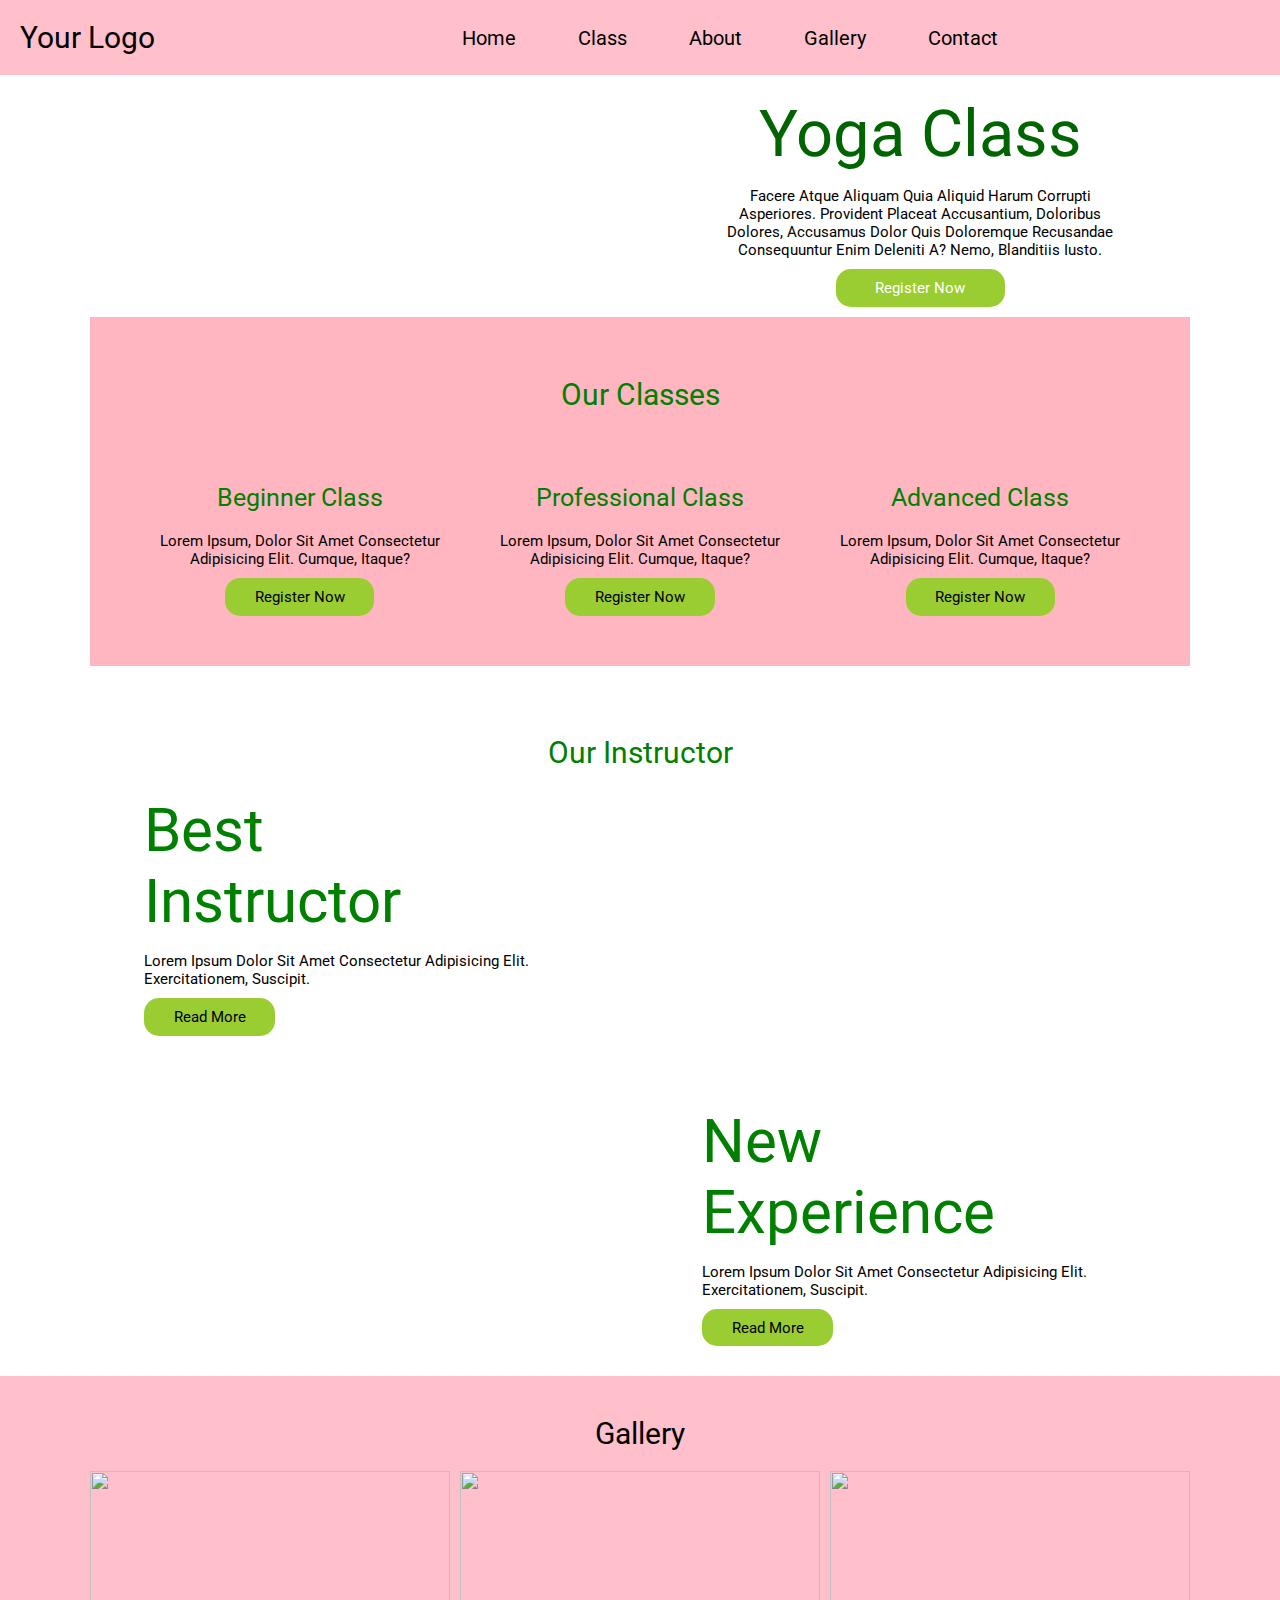
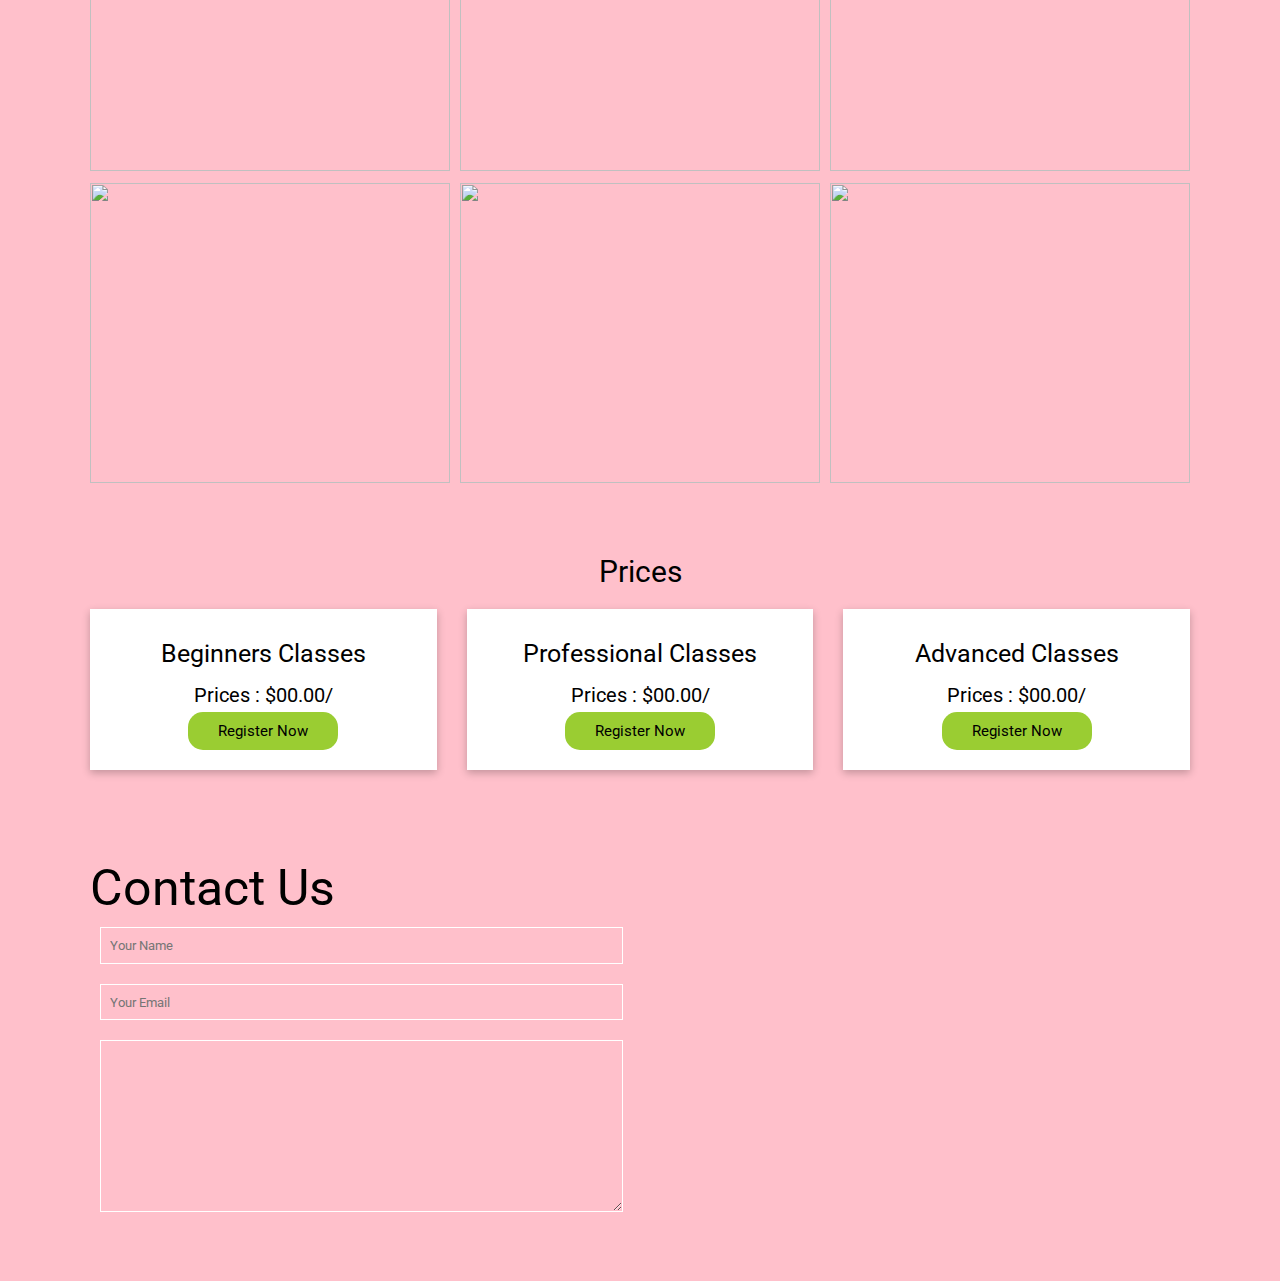
==== index.html @ d6597791 "Update index.html" ====
<!DOCTYPE html>
<html lang="en">
<head>
    <meta charset="UTF-8">
    <meta name="viewport" content="width=device-width, initial-scale=1.0">
    <title>Stunning Yoga</title>
    <link rel="stylesheet" href="style.css">
    <link rel="stylesheet" href="https://github.com/yamvignesh/flexproject/tree/main\lib\css/all.min.css">
</head>
<body>
    <header class="header">
        <a href="#" id="logo">Your logo</a>
        <nav class="navbar">
            <a href="#">Home</a>
            <a href="#">Class</a>
            <a href="#">About</a>
            <a href="#">Gallery</a>
            <a href="#">Contact</a>

        </nav>
        <div class="icon">
            <div id="menubar" class="fas fa-bars"></div>
            <div id="user" class="fas fa-user"></div>
            <div id="search" class="fas fa-search"></div>
        </div>

    </header>
    <div id="home" class="back">
    <div class="main-home">
        <div class="inner-home">
            <img src="https://github.com/yamvignesh/flexproject/tree/main\images\two.webp" alt=""></div>
            <div class="inner-home">   
                <div class="inner-content">
                    <h1>Yoga class</h1>
                    <p>Facere atque aliquam quia aliquid harum corrupti asperiores. Provident placeat accusantium, doloribus dolores, accusamus dolor quis doloremque recusandae consequuntur enim deleniti a? Nemo, blanditiis iusto.</p>
                    <a href="">Register now</a>
                </div></div>

    </div>
    

    <div class="our-classes">
        <h1>Our Classes</h1>
        <div class="main-class">
            <div class="inner-classes">
                <img src="C:\Users\yamvi\Desktop\yoga\flexproject\images\two.jpg" alt="">
                <div class="class-content">
                    <h2>Beginner class</h2>
                    <p>Lorem ipsum, dolor sit amet consectetur adipisicing elit. Cumque, itaque?</p>
                    <a href="">Register now</a>
                </div>
            </div>

            <div class="inner-classes">
                <img src="C:\Users\yamvi\Desktop\yoga\flexproject\images\two.jpg" alt="">
                <div class="class-content">
                    <h2>Professional class</h2>
                    <p>Lorem ipsum, dolor sit amet consectetur adipisicing elit. Cumque, itaque?</p>
                    <a href="">Register now</a>
                </div>
            </div>

            <div class="inner-classes">
                <img src="C:\Users\yamvi\Desktop\yoga\flexproject\images\two.jpg" alt="">
                <div class="class-content">
                    <h2>Advanced class</h2>
                    <p>Lorem ipsum, dolor sit amet consectetur adipisicing elit. Cumque, itaque?</p>
                    <a href="">Register now</a>
                </div>
            </div>
        </div>
    </div>
</div>
<div class="our-instructor">
    <h1>Our instructor</h1>
    <div class="main-instructor">
        <div class="inner-instructor">
            <div class="inner-content-instructor">

            <h2>Best <br> Instructor</h2>
            <p>Lorem ipsum dolor sit amet consectetur adipisicing elit. Exercitationem, suscipit.</p>
            <a href="">Read more</a>
        </div>
        </div>
        <div class="inner-instructor">
            <img src="C:\Users\yamvi\Desktop\yoga\flexproject\images\instructor.jpg" alt="">
        </div>
    </div>
</div>
<div class="our-instructor">
    <div class="main-instructor">
        <div class="inner-instructor">
            <img src="C:\Users\yamvi\Desktop\yoga\flexproject\images\one.jpeg" alt="">
        </div>
        <div class="inner-instructor">
            <div class="inner-content-instructor">
            <h2>New <br> Experience</h2>
            <p>Lorem ipsum dolor sit amet consectetur adipisicing elit. Exercitationem, suscipit.</p>
            <a href="">Read more</a>
        </div>
    </div>
</div>
</div>
<div class="our-gallery">
    <h1>Gallery</h1>
    <div class="main-gallery">
        <div class="inner-gallery">
            <img src="C:\Users\yamvi\Desktop\yoga\flexproject\images\gal1.jpeg"  alt="">
        </div>
        <div class="inner-gallery">
            <img src="C:\Users\yamvi\Desktop\yoga\flexproject\images\gal2.jpeg"  alt="">
        </div>
        <div class="inner-gallery">
            <img src="C:\Users\yamvi\Desktop\yoga\flexproject\images\gal3.jpeg"  alt="">
        </div>
        <div class="inner-gallery">
            <img src="C:\Users\yamvi\Desktop\yoga\flexproject\images\gal4.jpeg"  alt="">
        </div>
        <div class="inner-gallery">
            <img src="C:\Users\yamvi\Desktop\yoga\flexproject\images\gal5.jpg"  alt="">
        </div>
        <div class="inner-gallery">
            <img src="C:\Users\yamvi\Desktop\yoga\flexproject\images\gal6.webp"  alt="">
        </div>
    </div>
</div>
<div class="our-prices">
    <h1>Prices</h1>
    <div class="main-prices">
        <div class="inner-prices">
            <h2>Beginners classes</h2>
            <h3>prices : $00.00/</h3>
            <div class="price-icon">
                <i class="fas fa-award"></i>
            </div>
            <a href="#">Register now</a>
        </div>
        <div class="inner-prices">
            <h2>Professional classes</h2>
            <h3>prices : $00.00/</h3>
            <div class="price-icon">
                <i class="fas fa-award"></i>
            </div>
            <a href="#">Register now</a>
        </div>
        <div class="inner-prices">
            <h2>Advanced classes</h2>
            <h3>prices : $00.00/</h3>
            <div class="price-icon">
                <i class="fas fa-award"></i>
            </div>
            <a href="#">Register now</a>
        </div>
    </div>
</div>
<div class="contact-us">
    <div class="main-contact">
        <div class="inner-contact">
            <h1>Contact Us</h1>
            <div class="inner-form-contact">
                <input type="text" placeholder="your name">
                <input type="email" placeholder="your email">
                <textarea name="" id="" cols="30" rows="10"></textarea>
            </div>
        </div>
        <div class="inner-contact">
            <img src="C:\Users\yamvi\Desktop\yoga\flexproject\images\one.jpeg" alt="">
        </div>
    </div>
</div>


























    
</body>
</html>
---- style.css ----
@import url('https://fonts.googleapis.com/css2?family=Roboto:ital,wght@0,100;0,300;0,400;0,500;0,700;0,900;1,100;1,300;1,400;1,500;1,700;1,900&display=swap');
*{
    margin: 0;
    padding: 0;
    transition: all .2s;
    text-transform: capitalize;
    text-decoration: none;
    font-family: "Roboto", sans-serif;
  font-weight: 400;
  font-style: normal;
  box-sizing: border-box;
  color: black;
}
html{
    font-size: 62%;
    scroll-behavior: smooth;
    
}

.header{
    padding: 20px;
    position:fixed;
    top: 0;
    right: 0;
    left: 0;
    display: flex;
    justify-content: space-between;
    align-items: center;
    background-color: pink;
    
    
}
#logo{
    font-size: 30px;
    
}
.navbar a {
    color: black;
    margin-left: 60px;
    font-size: 20px;
    position: relative;
    
}
.navbar a::after{
    content:" ";
    position:absolute;
    top: 100%;
    left:0;
    background-color: black;
    height: 2px;
    
    transition: 0.5s;
    margin-top: 5px;
    width:0;
    
}
.navbar a:hover::after{
    width: 100%;
    color:springgreen;
}
.icon div{
    margin-left: 1.5rem;
    font-size: 2rem;
}
#menubar{
    display: none;
}
.icon div:hover{
    color:springgreen;
}
.navbar a:hover{
    color:springgreen;
}

.back{
    padding: 3rem 7%;
}
.main-home{
    display: flex;
    justify-content: center;
    align-items: center;
    flex-wrap: wrap;
    gap: 20px;
    margin-top: 6%;

}
.inner-home{
    flex: 1 1 45rem;
    text-align: center;

}
.inner-home img{
    width: 100%;
}
.inner-content h1{
    color: darkgreen;
    font-size: 65px;
    margin-bottom: 15px;
}
.inner-content p{
    font-size: 1.5rem;
    color: black;
    margin-bottom: 20px;
    padding: 0 6rem;
}
.inner-content a{
    padding: 1rem 4rem;
    background-color: yellowgreen;
    color: white;
    font-size: 1.5rem;
    border-radius: 15px;
}
.our-classes{
    padding: 60px;
    background-color: lightpink;
    margin-top: 20px;
    }
.our-classes h1{
    text-align: center;
    color: green;
    font-size: 30px;
    margin-bottom: 40px;
    

    }

.main-class{
display: flex;
justify-content: center;
align-items: center;
flex-wrap: wrap;
gap: 40px;
}
.inner-classes img{
    width: 100%;
} 
.inner-classes{
    flex: 1 1 300px;
    text-align: center;
}
.class-content h2{
    color: green;
    font-size: 25px;
    margin: 20px 0;
}
.class-content p{
    color: black;
    font-size: 1.5rem;
    margin-bottom: 20px ;
}
.class-content a{
    background-color: yellowgreen;
    font-size: 1.5rem;
    color: black;
    border-radius: 15px;
    padding: 1rem 3rem;
}
.our-instructor{
    padding: 4rem 7%;
    

}
.our-instructor h1{
    color:green;
    font-size: 30px;
    text-align: center;
    margin-bottom: 25px;

}
.main-instructor{
    display: flex;
justify-content: center;
align-items: center;
flex-wrap: wrap;
gap: 15px;
}
.inner-instructor{
    flex: 1 1 45rem;
}
.inner-instructor img{
    width: 100%;
}
.inner-content-instructor{
    width:80%;
    margin: 0 auto;
}
.inner-content-instructor h2{
    font-size:60px;
    color:green;

}
.inner-content-instructor p{
    color:black;
    font-size: 1.5rem;
    margin-top:15px;
    margin-bottom: 20px;
}
.inner-content-instructor a{
    background-color: yellowgreen;
    font-size: 1.5rem;
    color: black;
    border-radius: 15px;
    padding: 1rem 3rem;
}
.our-gallery{
    padding: 4rem 7%;
    background-color: pink;
    }
 .our-gallery h1{
    font-size: 30px;
    text-align: center;
    color:black;
    margin-bottom: 20px;
 }   
 .main-gallery{
    display: flex;
    justify-content: center;
    align-items: center;
    flex-wrap: wrap;
    gap: 10px;
 }

.inner-gallery{
    flex: 1 1 300px;
}
.inner-gallery img{
    width: 100%;
    height: 300px;
    object-fit: cover;
    transition: 0.5s;
}
.inner-gallery img:hover{
    transform: scale(1.2) rotate(-20deg);
    border-radius: 15px;
}
.our-prices{
    padding: 3rem 7%;
    background-color: pink;
}
.our-prices h1{
    font-size:30px;
    text-align: center;
    margin-bottom: 20px;
}
.main-prices{
    display: flex;
    justify-content: center;
    align-items: center;
    flex-wrap: wrap;
    gap: 30px;
}
.inner-prices{
    flex: 1 1 300px;
    padding: 3rem 1rem;
    background-color: white;
    text-align: center;
    box-shadow: rgba(0,0,0,0.24) 0px 3px 8px;
}
.inner-prices h2{ 
    font-size: 25px;
    color: black;
    margin-bottom: 15px;
}
.inner-prices h3{ 
    font-size: 20px;
    color: black;
    margin-bottom: 15px;
}
.price-icon i{
    font-size: 80px;
    margin-bottom: 20px;
}
.inner-prices a{
    background-color: yellowgreen;
    font-size: 1.5rem;
    color: black;
    border-radius: 15px;
    padding: 1rem 3rem;
}
.contact-us{
    padding: 6rem 7%;
    background-color: pink;
}
.main-contact{
    display:flex;
    justify-content: center;
    align-items: center;
    flex-wrap: wrap;
    gap: 15px;
}
.inner-contact{
    flex: 1 1 45rem;
}
.inner-contact h1{
    font-size: 50px;
    color: black;
}
.inner-form-contact {
    display: flex;
    justify-content: center;
    flex-direction: column;
}
.inner-form-contact input{
padding: 1rem;
margin: 1rem;
background: transparent;
border: 1px solid white;
}

.inner-form-contact textarea{
    padding: 1rem;
    margin: 1rem;
    background: transparent;
border: 1px solid white;
    }
.inner-contact img{
    width:100%;
}






















































































































@media (max-width:767px){
    html{
        font-size: 55%;
    }
    #menubar{
        display:initial;
    }
    .inner-content h1{
        font-size: 40px;
    }
    .inner-content p{
        
        padding: 0 1rem;

    }
    .main-home{
        margin-top: 7%;
    }
    .inner-home img{
        margin-top: 25px;
    }
}
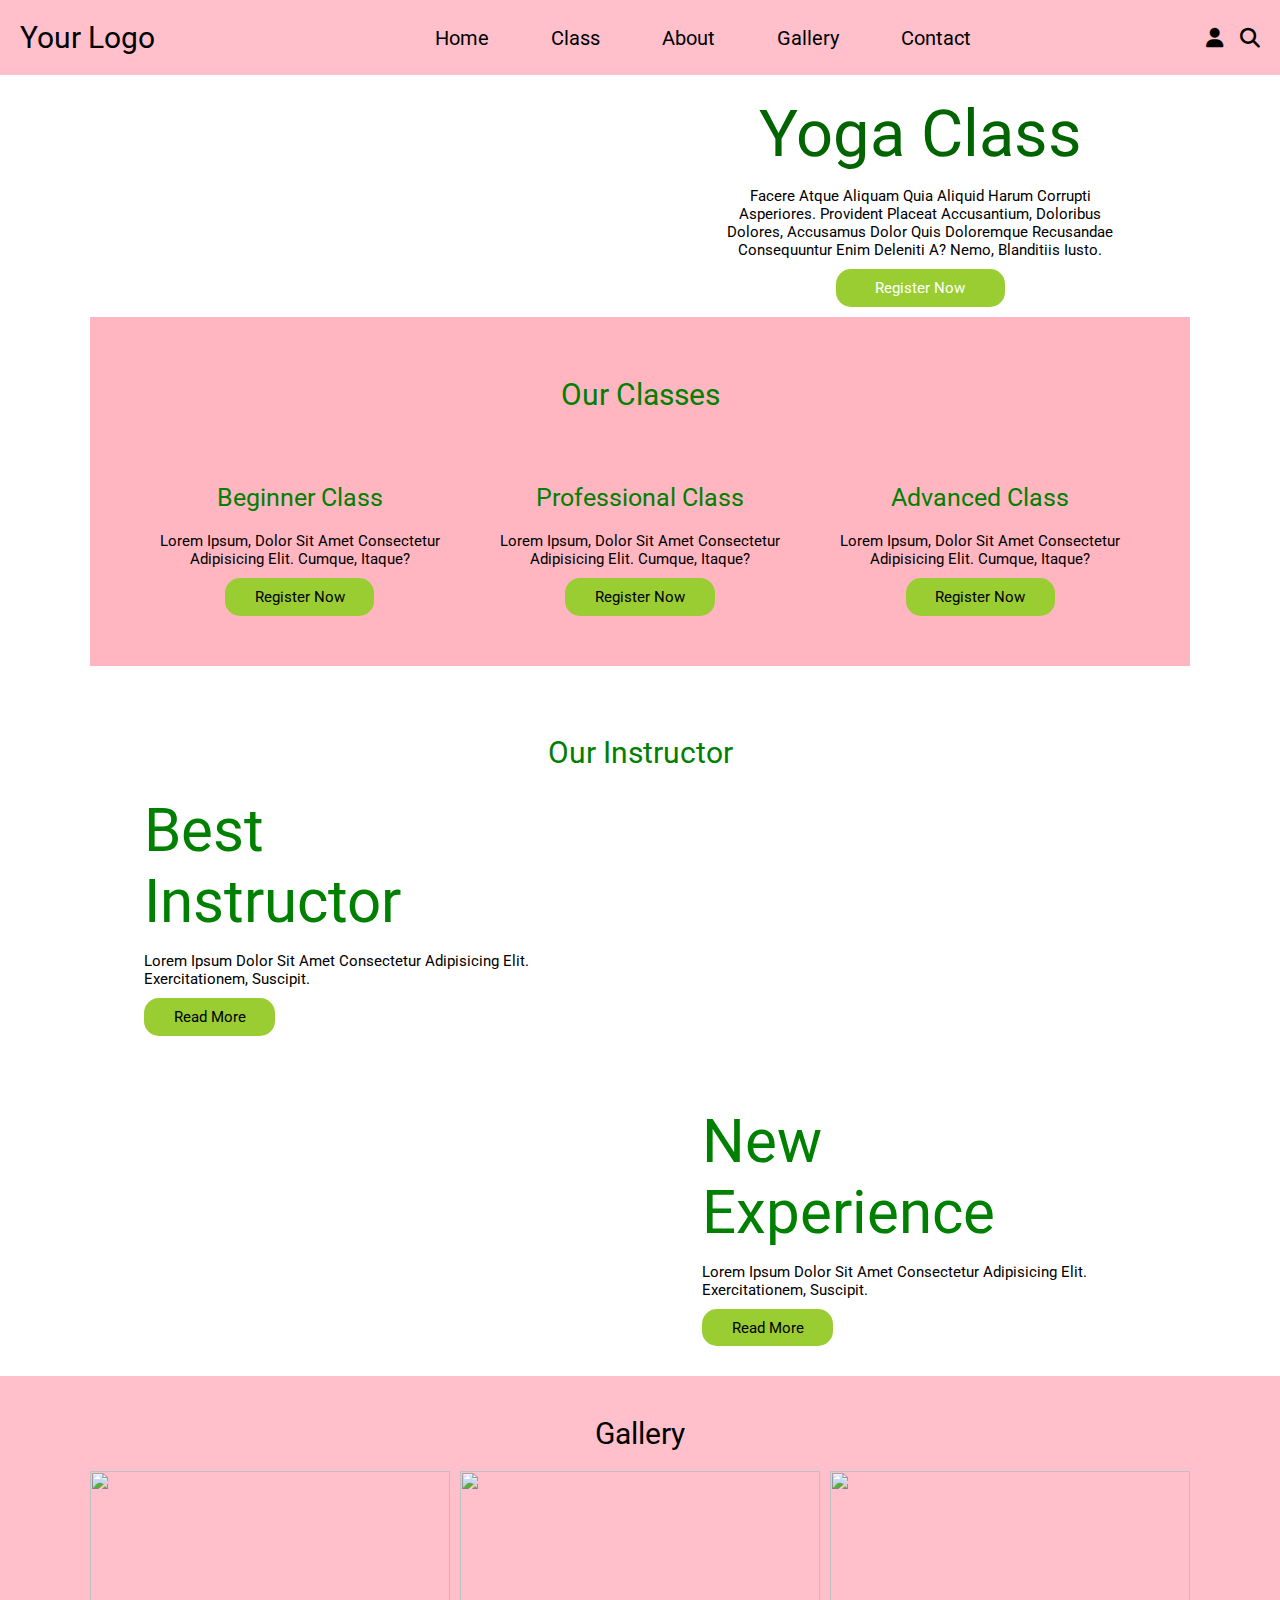
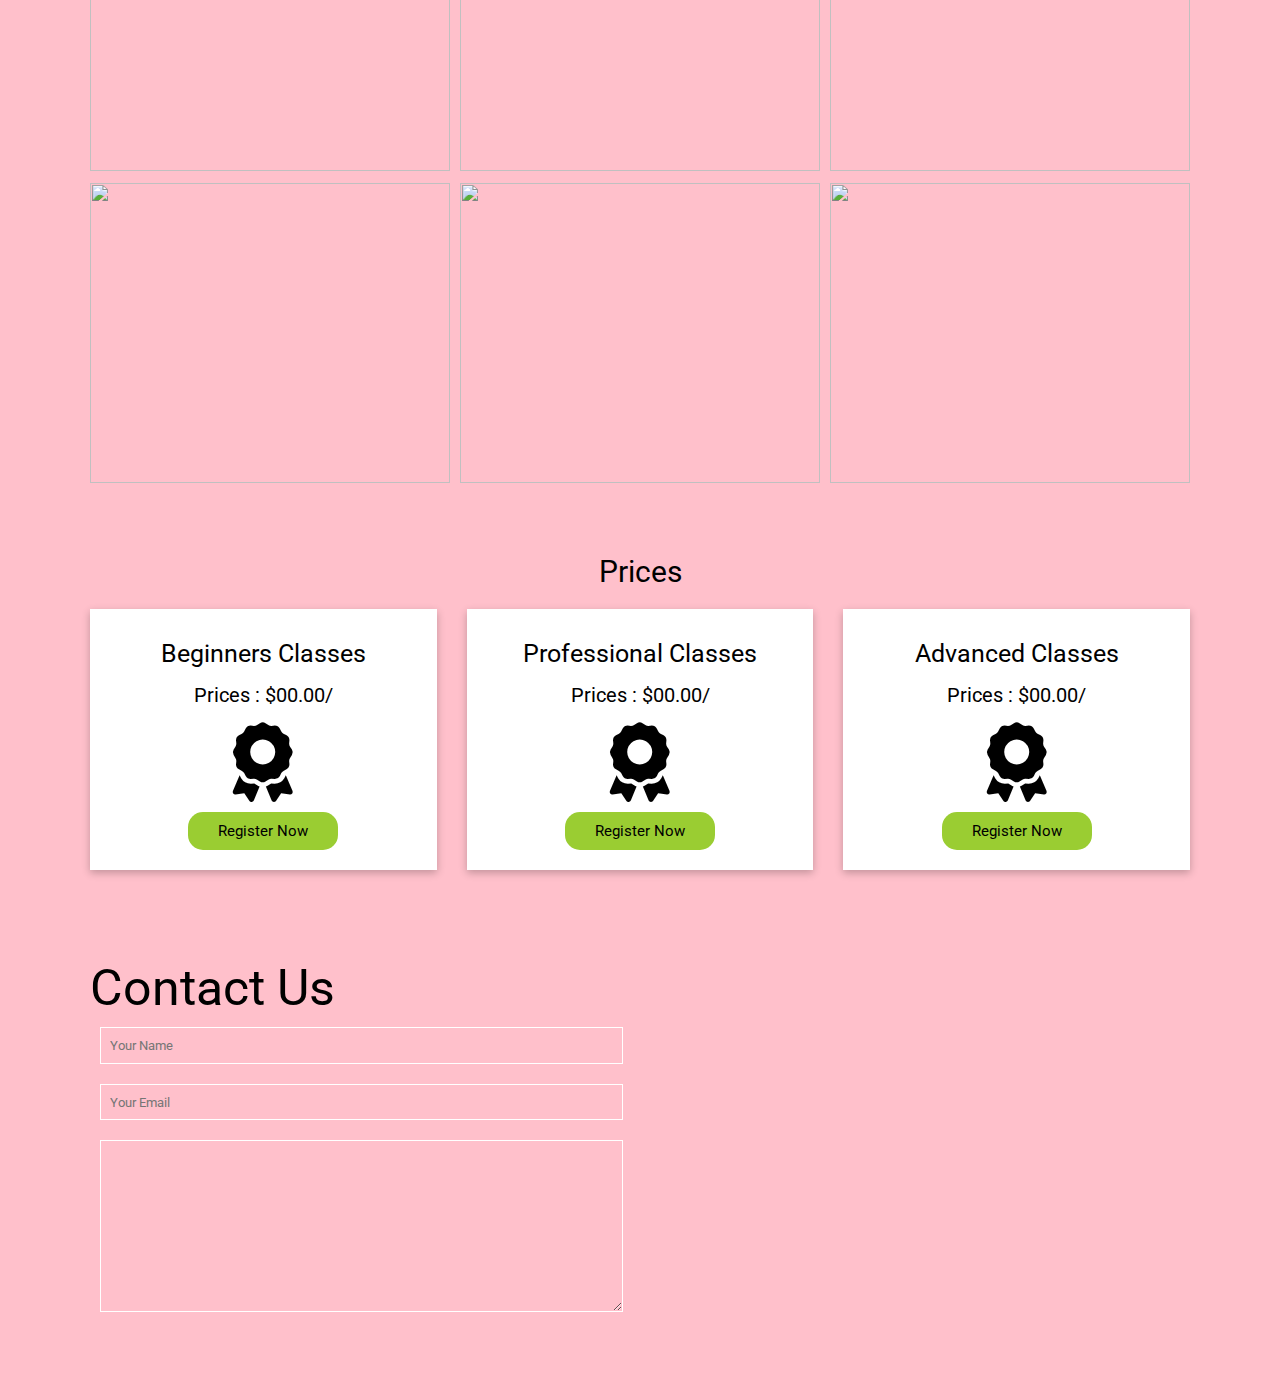
==== commit 8d1469c8: "Update index.html" ====
--- a/index.html
+++ b/index.html
@@ -5,7 +5,7 @@
     <meta name="viewport" content="width=device-width, initial-scale=1.0">
     <title>Stunning Yoga</title>
     <link rel="stylesheet" href="style.css">
-    <link rel="stylesheet" href="https://github.com/yamvignesh/flexproject/tree/main\lib\css/all.min.css">
+    <link rel="stylesheet" href="lib\css\all.min.css">
 </head>
 <body>
     <header class="header">
@@ -28,7 +28,7 @@
     <div id="home" class="back">
     <div class="main-home">
         <div class="inner-home">
-            <img src="https://github.com/yamvignesh/flexproject/tree/main\images\two.webp" alt=""></div>
+            <img src="https://github.com/yamvignesh/flexproject/tree/main/images/two.webp" alt=""></div>
             <div class="inner-home">   
                 <div class="inner-content">
                     <h1>Yoga class</h1>
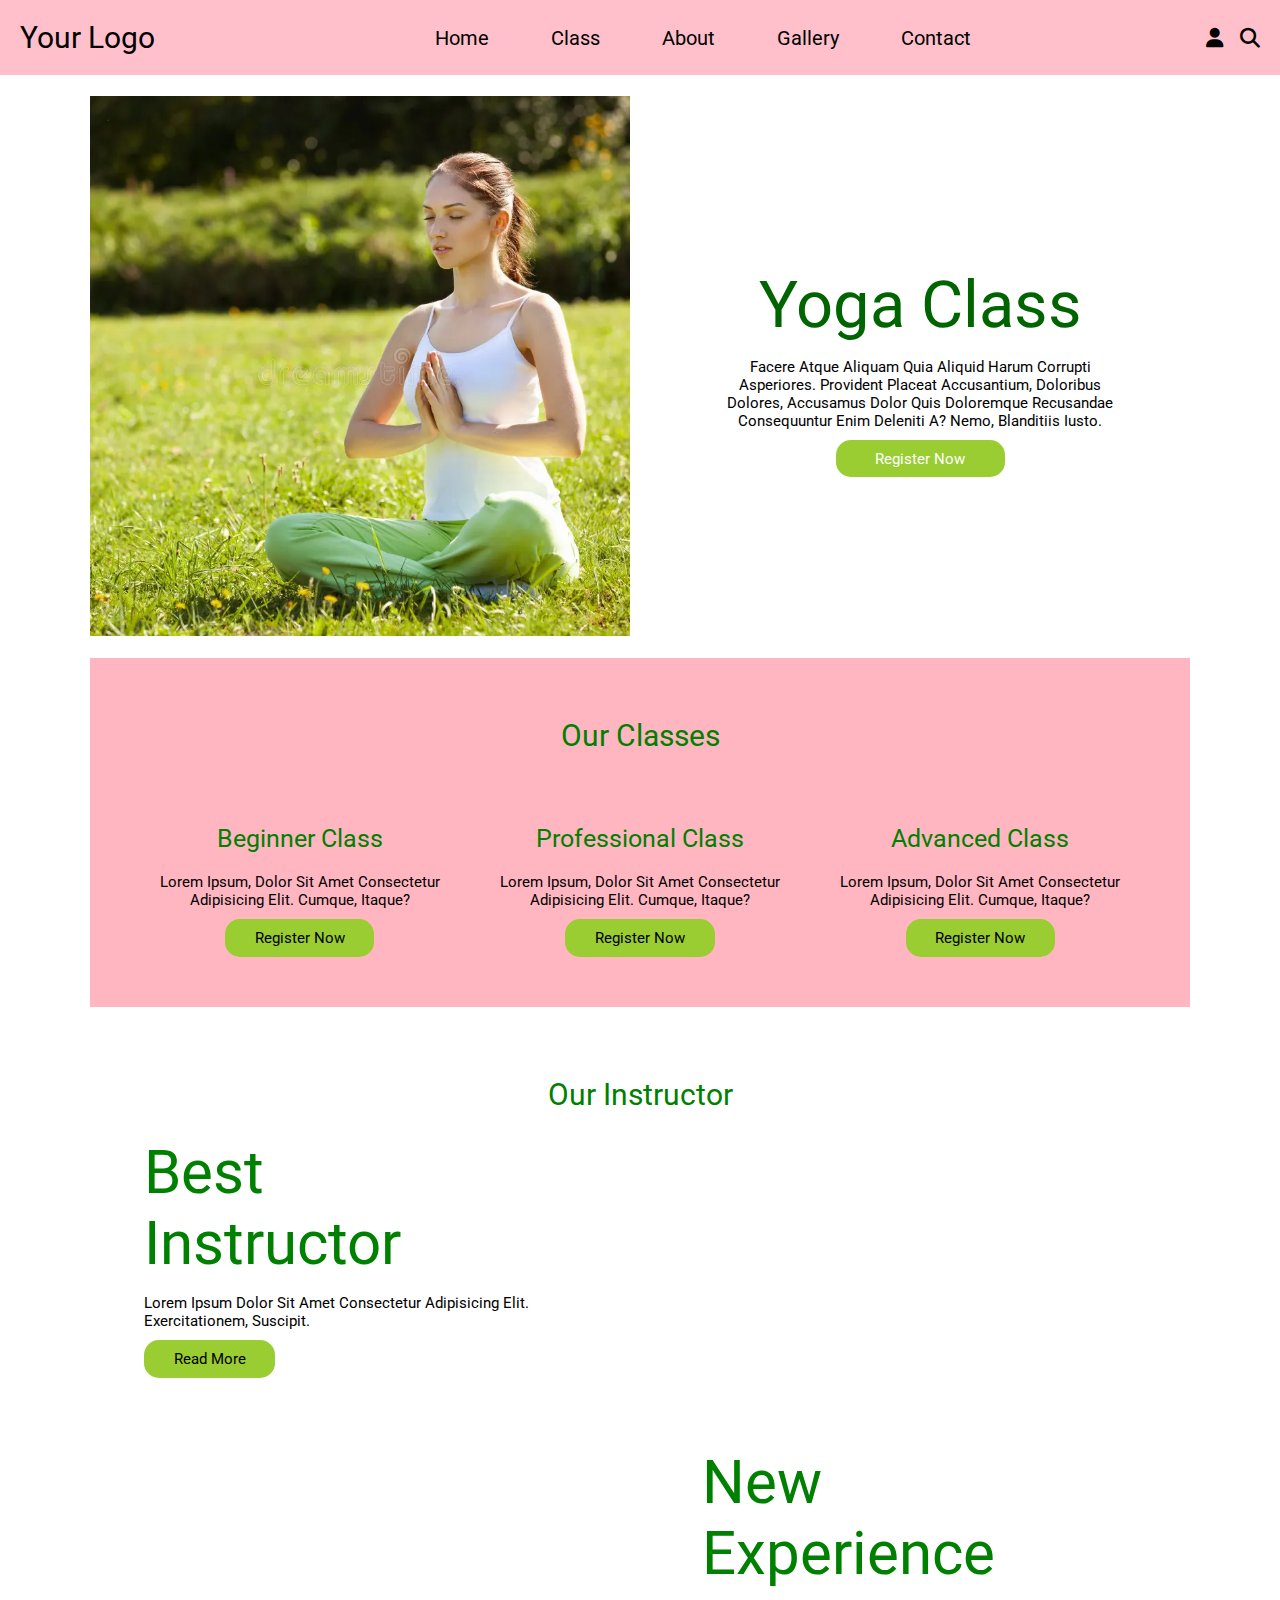
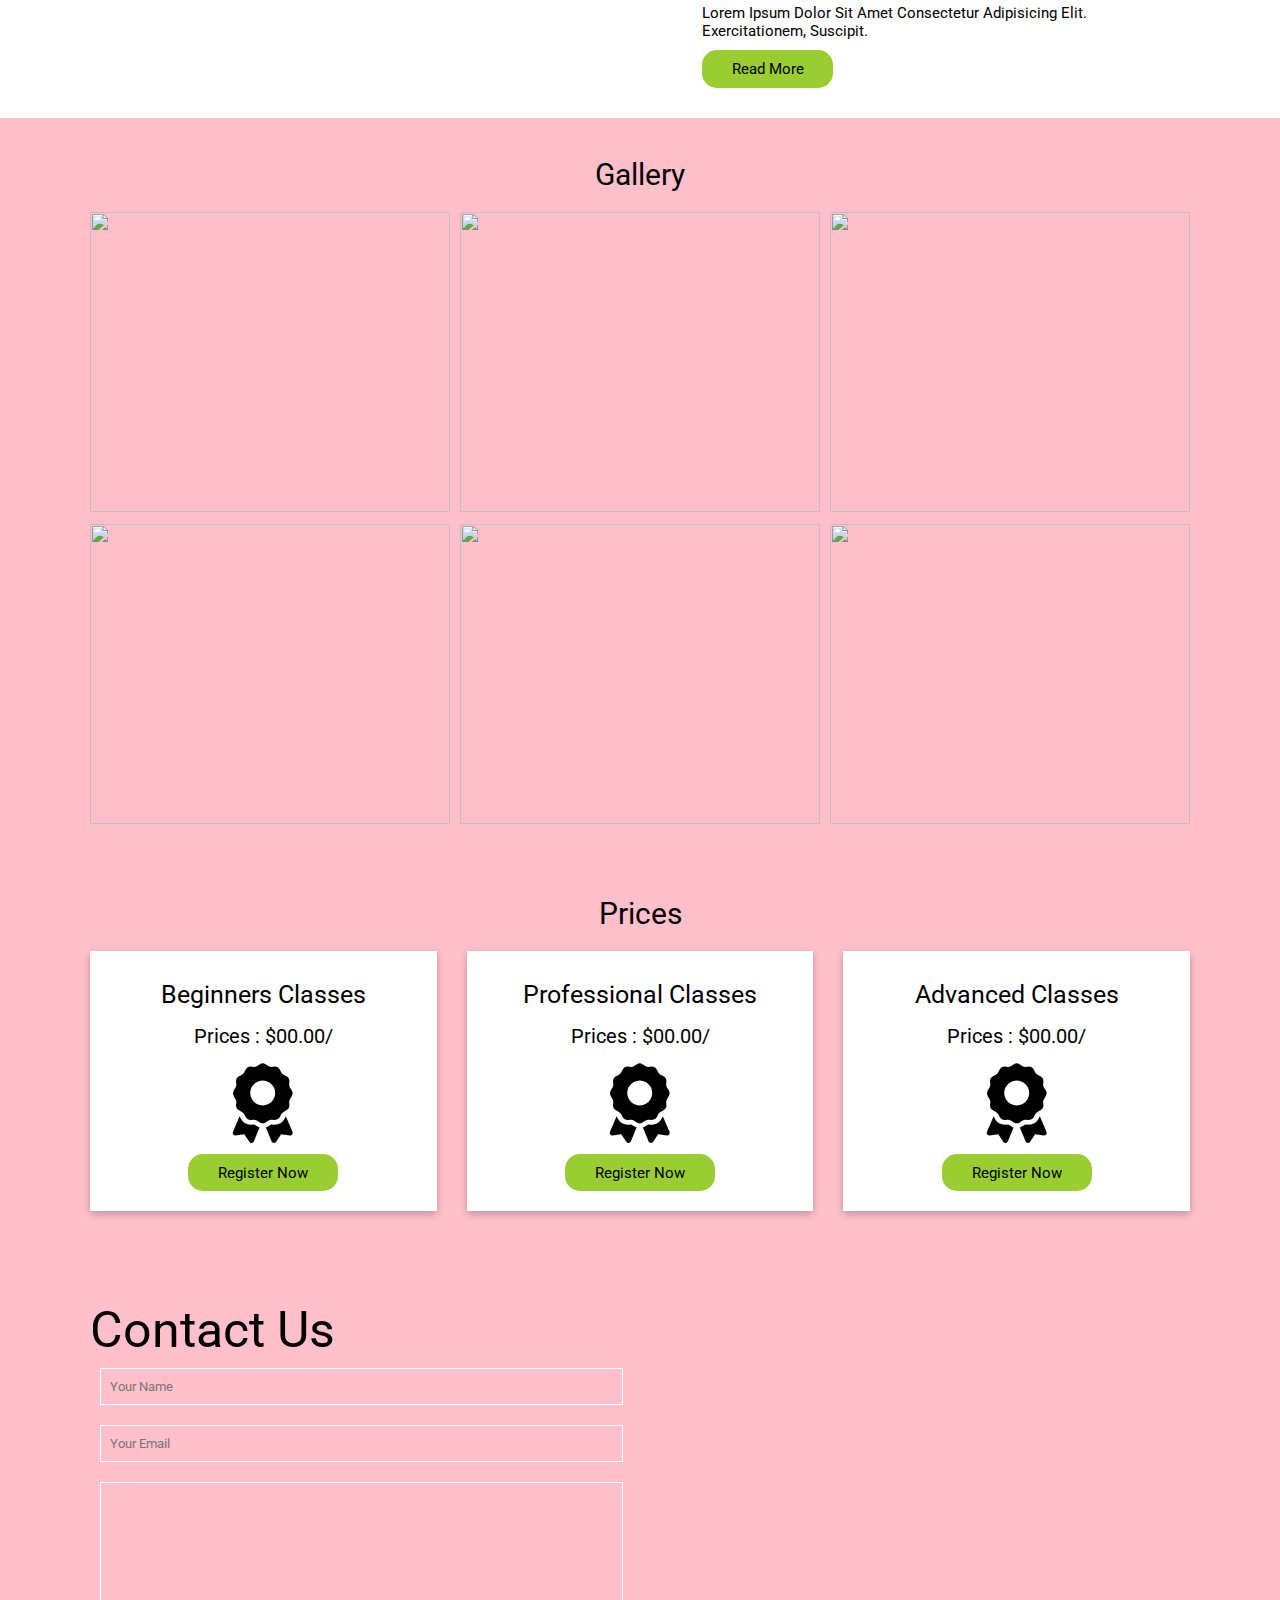
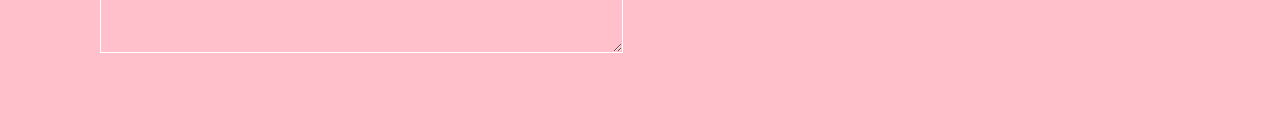
==== commit 033e2b0a: "Update index.html" ====
--- a/index.html
+++ b/index.html
@@ -28,7 +28,7 @@
     <div id="home" class="back">
     <div class="main-home">
         <div class="inner-home">
-            <img src="https://github.com/yamvignesh/flexproject/tree/main/images/two.webp" alt=""></div>
+            <img src="images/two.webp" alt=""></div>
             <div class="inner-home">   
                 <div class="inner-content">
                     <h1>Yoga class</h1>
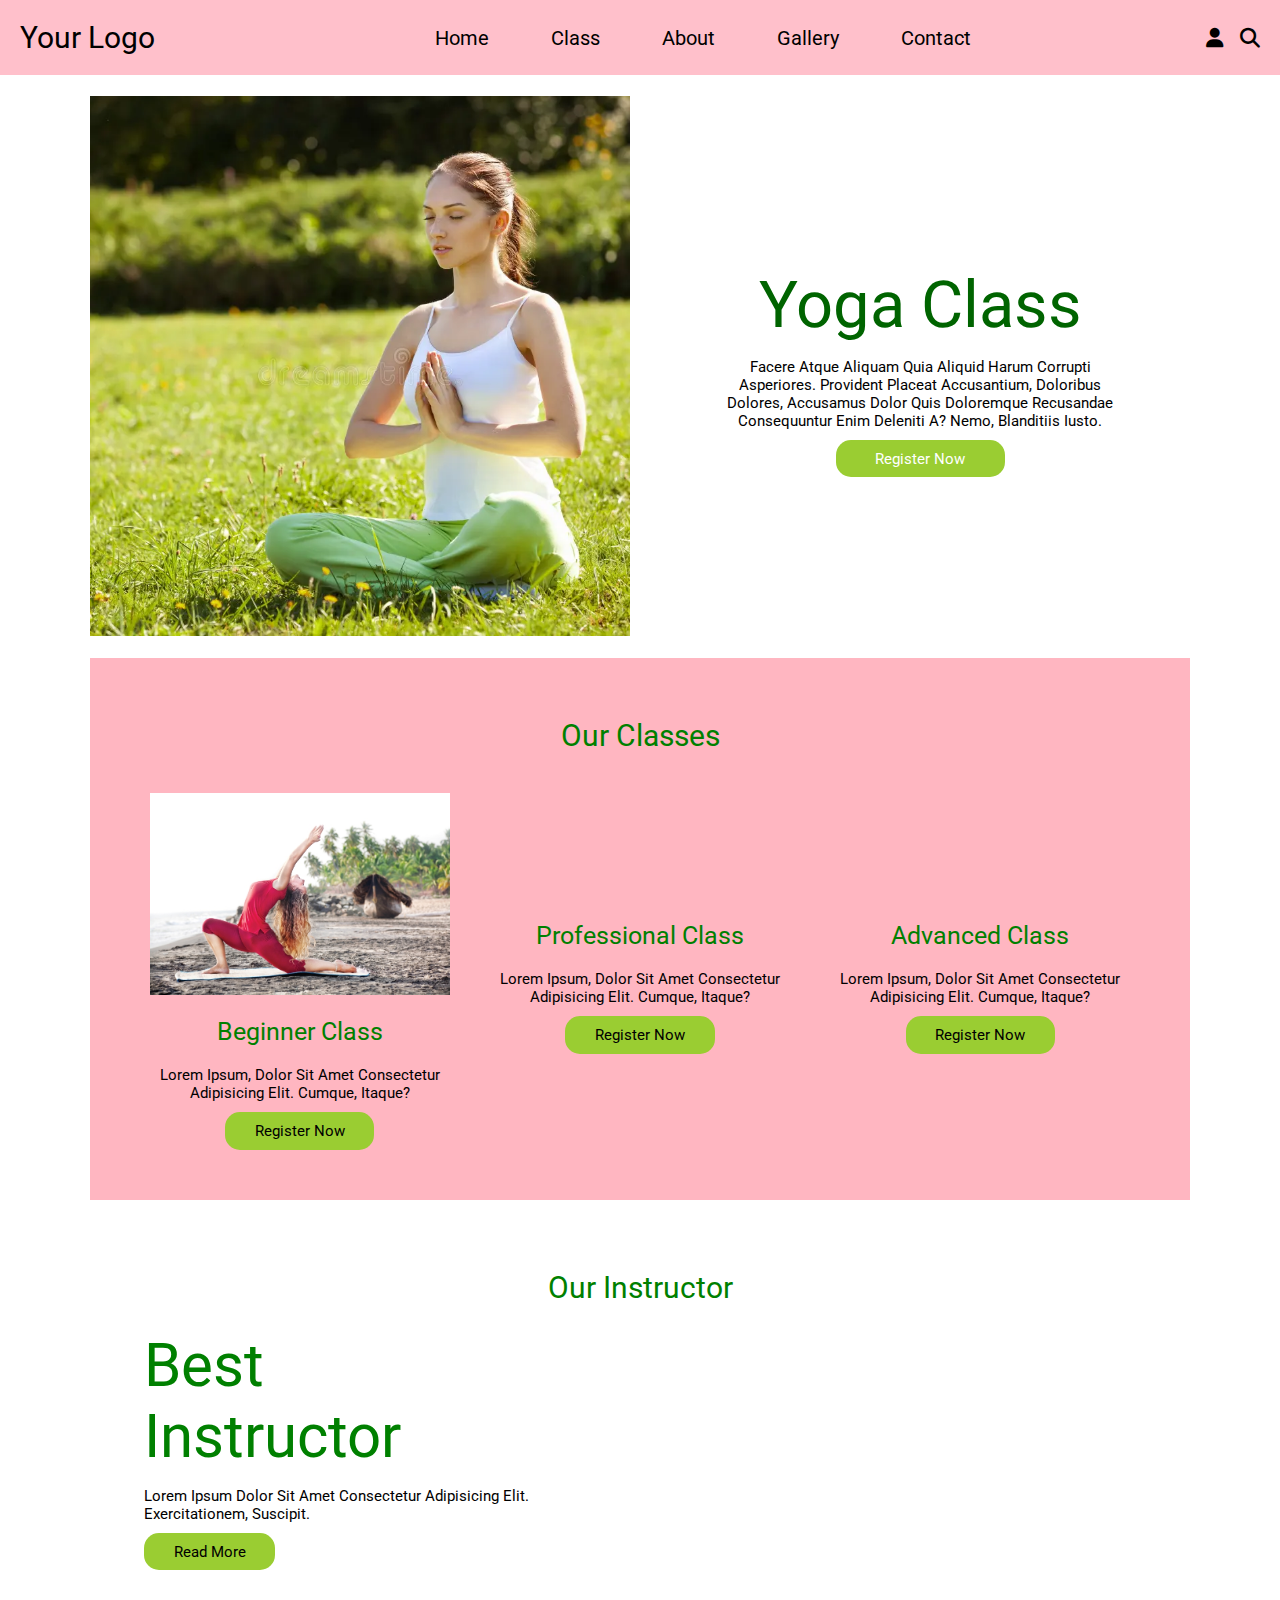
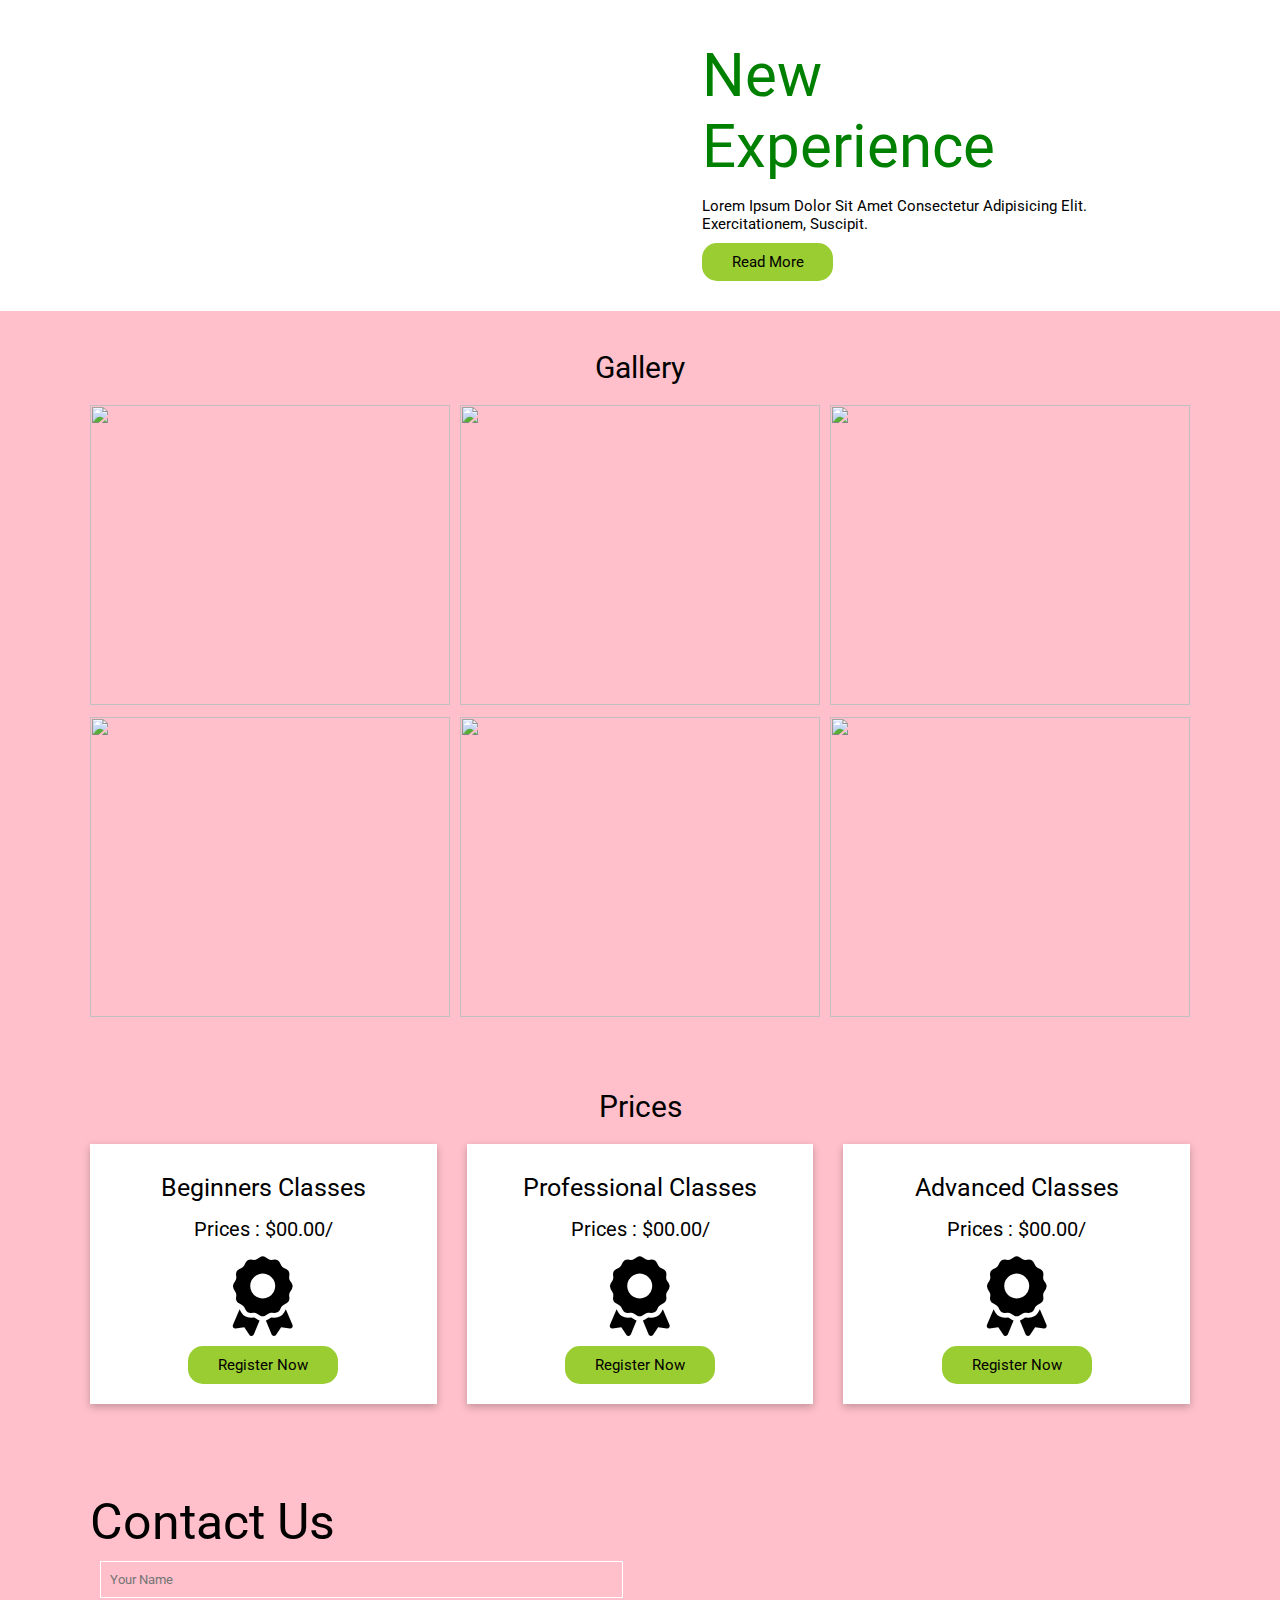
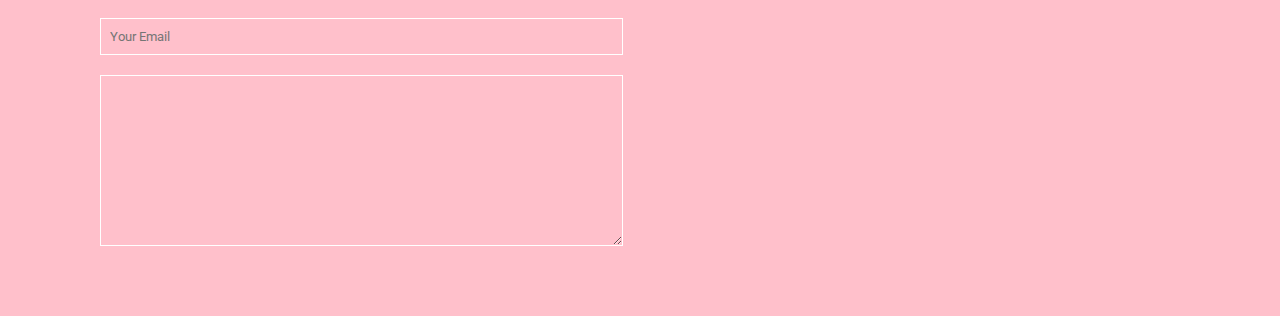
==== commit c174096b: "Update index.html" ====
--- a/index.html
+++ b/index.html
@@ -5,7 +5,7 @@
     <meta name="viewport" content="width=device-width, initial-scale=1.0">
     <title>Stunning Yoga</title>
     <link rel="stylesheet" href="style.css">
-    <link rel="stylesheet" href="lib\css\all.min.css">
+    <link rel="stylesheet" href="./lib/css/all.min.css">
 </head>
 <body>
     <header class="header">
@@ -28,7 +28,7 @@
     <div id="home" class="back">
     <div class="main-home">
         <div class="inner-home">
-            <img src="images/two.webp" alt=""></div>
+            <img src="./images/two.webp" alt=""></div>
             <div class="inner-home">   
                 <div class="inner-content">
                     <h1>Yoga class</h1>
@@ -43,7 +43,7 @@
         <h1>Our Classes</h1>
         <div class="main-class">
             <div class="inner-classes">
-                <img src="C:\Users\yamvi\Desktop\yoga\flexproject\images\two.jpg" alt="">
+                <img src="./images/two.jpg" alt="">
                 <div class="class-content">
                     <h2>Beginner class</h2>
                     <p>Lorem ipsum, dolor sit amet consectetur adipisicing elit. Cumque, itaque?</p>
@@ -52,7 +52,7 @@
             </div>
 
             <div class="inner-classes">
-                <img src="C:\Users\yamvi\Desktop\yoga\flexproject\images\two.jpg" alt="">
+                <img src="./images/images/two.jpg" alt="">
                 <div class="class-content">
                     <h2>Professional class</h2>
                     <p>Lorem ipsum, dolor sit amet consectetur adipisicing elit. Cumque, itaque?</p>
@@ -61,7 +61,7 @@
             </div>
 
             <div class="inner-classes">
-                <img src="C:\Users\yamvi\Desktop\yoga\flexproject\images\two.jpg" alt="">
+                <img src="./images/images/two.jpg" alt="">
                 <div class="class-content">
                     <h2>Advanced class</h2>
                     <p>Lorem ipsum, dolor sit amet consectetur adipisicing elit. Cumque, itaque?</p>
@@ -83,14 +83,14 @@
         </div>
         </div>
         <div class="inner-instructor">
-            <img src="C:\Users\yamvi\Desktop\yoga\flexproject\images\instructor.jpg" alt="">
+            <img src="./images/images/instructor.jpg" alt="">
         </div>
     </div>
 </div>
 <div class="our-instructor">
     <div class="main-instructor">
         <div class="inner-instructor">
-            <img src="C:\Users\yamvi\Desktop\yoga\flexproject\images\one.jpeg" alt="">
+            <img src="./images/images/one.jpeg" alt="">
         </div>
         <div class="inner-instructor">
             <div class="inner-content-instructor">
@@ -105,22 +105,22 @@
     <h1>Gallery</h1>
     <div class="main-gallery">
         <div class="inner-gallery">
-            <img src="C:\Users\yamvi\Desktop\yoga\flexproject\images\gal1.jpeg"  alt="">
+            <img src="./images/images/gal1.jpeg"  alt="">
         </div>
         <div class="inner-gallery">
-            <img src="C:\Users\yamvi\Desktop\yoga\flexproject\images\gal2.jpeg"  alt="">
+            <img src="./images/images/gal2.jpeg"  alt="">
         </div>
         <div class="inner-gallery">
-            <img src="C:\Users\yamvi\Desktop\yoga\flexproject\images\gal3.jpeg"  alt="">
+            <img src="./images/images/gal3.jpeg"  alt="">
         </div>
         <div class="inner-gallery">
-            <img src="C:\Users\yamvi\Desktop\yoga\flexproject\images\gal4.jpeg"  alt="">
+            <img src="./images/images/gal4.jpeg"  alt="">
         </div>
         <div class="inner-gallery">
-            <img src="C:\Users\yamvi\Desktop\yoga\flexproject\images\gal5.jpg"  alt="">
+            <img src="./images/images/gal5.jpg"  alt="">
         </div>
         <div class="inner-gallery">
-            <img src="C:\Users\yamvi\Desktop\yoga\flexproject\images\gal6.webp"  alt="">
+            <img src="./images/images/gal6.webp"  alt="">
         </div>
     </div>
 </div>
@@ -164,7 +164,7 @@
             </div>
         </div>
         <div class="inner-contact">
-            <img src="C:\Users\yamvi\Desktop\yoga\flexproject\images\one.jpeg" alt="">
+            <img src="./images/images/one.jpeg" alt="">
         </div>
     </div>
 </div>
--- a/lib/css/all.min.css
+++ b/lib/css/all.min.css
@@ -0,0 +1,9 @@
+/*!
+ * Font Awesome Free 6.5.1 by @fontawesome - https://fontawesome.com
+ * License - https://fontawesome.com/license/free (Icons: CC BY 4.0, Fonts: SIL OFL 1.1, Code: MIT License)
+ * Copyright 2023 Fonticons, Inc.
+ */
+.fa{font-family:var(--fa-style-family,"Font Awesome 6 Free");font-weight:var(--fa-style,900)}.fa,.fa-brands,.fa-classic,.fa-regular,.fa-sharp,.fa-solid,.fab,.far,.fas{-moz-osx-font-smoothing:grayscale;-webkit-font-smoothing:antialiased;display:var(--fa-display,inline-block);font-style:normal;font-variant:normal;line-height:1;text-rendering:auto}.fa-classic,.fa-regular,.fa-solid,.far,.fas{font-family:"Font Awesome 6 Free"}.fa-brands,.fab{font-family:"Font Awesome 6 Brands"}.fa-1x{font-size:1em}.fa-2x{font-size:2em}.fa-3x{font-size:3em}.fa-4x{font-size:4em}.fa-5x{font-size:5em}.fa-6x{font-size:6em}.fa-7x{font-size:7em}.fa-8x{font-size:8em}.fa-9x{font-size:9em}.fa-10x{font-size:10em}.fa-2xs{font-size:.625em;line-height:.1em;vertical-align:.225em}.fa-xs{font-size:.75em;line-height:.08333em;vertical-align:.125em}.fa-sm{font-size:.875em;line-height:.07143em;vertical-align:.05357em}.fa-lg{font-size:1.25em;line-height:.05em;vertical-align:-.075em}.fa-xl{font-size:1.5em;line-height:.04167em;vertical-align:-.125em}.fa-2xl{font-size:2em;line-height:.03125em;vertical-align:-.1875em}.fa-fw{text-align:center;width:1.25em}.fa-ul{list-style-type:none;margin-left:var(--fa-li-margin,2.5em);padding-left:0}.fa-ul>li{position:relative}.fa-li{left:calc(var(--fa-li-width, 2em)*-1);position:absolute;text-align:center;width:var(--fa-li-width,2em);line-height:inherit}.fa-border{border-radius:var(--fa-border-radius,.1em);border:var(--fa-border-width,.08em) var(--fa-border-style,solid) var(--fa-border-color,#eee);padding:var(--fa-border-padding,.2em .25em .15em)}.fa-pull-left{float:left;margin-right:var(--fa-pull-margin,.3em)}.fa-pull-right{float:right;margin-left:var(--fa-pull-margin,.3em)}.fa-beat{-webkit-animation-name:fa-beat;animation-name:fa-beat;-webkit-animation-delay:var(--fa-animation-delay,0s);animation-delay:var(--fa-animation-delay,0s);-webkit-animation-direction:var(--fa-animation-direction,normal);animation-direction:var(--fa-animation-direction,normal);-webkit-animation-duration:var(--fa-animation-duration,1s);animation-duration:var(--fa-animation-duration,1s);-webkit-animation-iteration-count:var(--fa-animation-iteration-count,infinite);animation-iteration-count:var(--fa-animation-iteration-count,infinite);-webkit-animation-timing-function:var(--fa-animation-timing,ease-in-out);animation-timing-function:var(--fa-animation-timing,ease-in-out)}.fa-bounce{-webkit-animation-name:fa-bounce;animation-name:fa-bounce;-webkit-animation-delay:var(--fa-animation-delay,0s);animation-delay:var(--fa-animation-delay,0s);-webkit-animation-direction:var(--fa-animation-direction,normal);animation-direction:var(--fa-animation-direction,normal);-webkit-animation-duration:var(--fa-animation-duration,1s);animation-duration:var(--fa-animation-duration,1s);-webkit-animation-iteration-count:var(--fa-animation-iteration-count,infinite);animation-iteration-count:var(--fa-animation-iteration-count,infinite);-webkit-animation-timing-function:var(--fa-animation-timing,cubic-bezier(.28,.84,.42,1));animation-timing-function:var(--fa-animation-timing,cubic-bezier(.28,.84,.42,1))}.fa-fade{-webkit-animation-name:fa-fade;animation-name:fa-fade;-webkit-animation-iteration-count:var(--fa-animation-iteration-count,infinite);animation-iteration-count:var(--fa-animation-iteration-count,infinite);-webkit-animation-timing-function:var(--fa-animation-timing,cubic-bezier(.4,0,.6,1));animation-timing-function:var(--fa-animation-timing,cubic-bezier(.4,0,.6,1))}.fa-beat-fade,.fa-fade{-webkit-animation-delay:var(--fa-animation-delay,0s);animation-delay:var(--fa-animation-delay,0s);-webkit-animation-direction:var(--fa-animation-direction,normal);animation-direction:var(--fa-animation-direction,normal);-webkit-animation-duration:var(--fa-animation-duration,1s);animation-duration:var(--fa-animation-duration,1s)}.fa-beat-fade{-webkit-animation-name:fa-beat-fade;animation-name:fa-beat-fade;-webkit-animation-iteration-count:var(--fa-animation-iteration-count,infinite);animation-iteration-count:var(--fa-animation-iteration-count,infinite);-webkit-animation-timing-function:var(--fa-animation-timing,cubic-bezier(.4,0,.6,1));animation-timing-function:var(--fa-animation-timing,cubic-bezier(.4,0,.6,1))}.fa-flip{-webkit-animation-name:fa-flip;animation-name:fa-flip;-webkit-animation-delay:var(--fa-animation-delay,0s);animation-delay:var(--fa-animation-delay,0s);-webkit-animation-direction:var(--fa-animation-direction,normal);animation-direction:var(--fa-animation-direction,normal);-webkit-animation-duration:var(--fa-animation-duration,1s);animation-duration:var(--fa-animation-duration,1s);-webkit-animation-iteration-count:var(--fa-animation-iteration-count,infinite);animation-iteration-count:var(--fa-animation-iteration-count,infinite);-webkit-animation-timing-function:var(--fa-animation-timing,ease-in-out);animation-timing-function:var(--fa-animation-timing,ease-in-out)}.fa-shake{-webkit-animation-name:fa-shake;animation-name:fa-shake;-webkit-animation-duration:var(--fa-animation-duration,1s);animation-duration:var(--fa-animation-duration,1s);-webkit-animation-iteration-count:var(--fa-animation-iteration-count,infinite);animation-iteration-count:var(--fa-animation-iteration-count,infinite);-webkit-animation-timing-function:var(--fa-animation-timing,linear);animation-timing-function:var(--fa-animation-timing,linear)}.fa-shake,.fa-spin{-webkit-animation-delay:var(--fa-animation-delay,0s);animation-delay:var(--fa-animation-delay,0s);-webkit-animation-direction:var(--fa-animation-direction,normal);animation-direction:var(--fa-animation-direction,normal)}.fa-spin{-webkit-animation-name:fa-spin;animation-name:fa-spin;-webkit-animation-duration:var(--fa-animation-duration,2s);animation-duration:var(--fa-animation-duration,2s);-webkit-animation-iteration-count:var(--fa-animation-iteration-count,infinite);animation-iteration-count:var(--fa-animation-iteration-count,infinite);-webkit-animation-timing-function:var(--fa-animation-timing,linear);animation-timing-function:var(--fa-animation-timing,linear)}.fa-spin-reverse{--fa-animation-direction:reverse}.fa-pulse,.fa-spin-pulse{-webkit-animation-name:fa-spin;animation-name:fa-spin;-webkit-animation-direction:var(--fa-animation-direction,normal);animation-direction:var(--fa-animation-direction,normal);-webkit-animation-duration:var(--fa-animation-duration,1s);animation-duration:var(--fa-animation-duration,1s);-webkit-animation-iteration-count:var(--fa-animation-iteration-count,infinite);animation-iteration-count:var(--fa-animation-iteration-count,infinite);-webkit-animation-timing-function:var(--fa-animation-timing,steps(8));animation-timing-function:var(--fa-animation-timing,steps(8))}@media (prefers-reduced-motion:reduce){.fa-beat,.fa-beat-fade,.fa-bounce,.fa-fade,.fa-flip,.fa-pulse,.fa-shake,.fa-spin,.fa-spin-pulse{-webkit-animation-delay:-1ms;animation-delay:-1ms;-webkit-animation-duration:1ms;animation-duration:1ms;-webkit-animation-iteration-count:1;animation-iteration-count:1;-webkit-transition-delay:0s;transition-delay:0s;-webkit-transition-duration:0s;transition-duration:0s}}@-webkit-keyframes fa-beat{0%,90%{-webkit-transform:scale(1);transform:scale(1)}45%{-webkit-transform:scale(var(--fa-beat-scale,1.25));transform:scale(var(--fa-beat-scale,1.25))}}@keyframes fa-beat{0%,90%{-webkit-transform:scale(1);transform:scale(1)}45%{-webkit-transform:scale(var(--fa-beat-scale,1.25));transform:scale(var(--fa-beat-scale,1.25))}}@-webkit-keyframes fa-bounce{0%{-webkit-transform:scale(1) translateY(0);transform:scale(1) translateY(0)}10%{-webkit-transform:scale(var(--fa-bounce-start-scale-x,1.1),var(--fa-bounce-start-scale-y,.9)) translateY(0);transform:scale(var(--fa-bounce-start-scale-x,1.1),var(--fa-bounce-start-scale-y,.9)) translateY(0)}30%{-webkit-transform:scale(var(--fa-bounce-jump-scale-x,.9),var(--fa-bounce-jump-scale-y,1.1)) translateY(var(--fa-bounce-height,-.5em));transform:scale(var(--fa-bounce-jump-scale-x,.9),var(--fa-bounce-jump-scale-y,1.1)) translateY(var(--fa-bounce-height,-.5em))}50%{-webkit-transform:scale(var(--fa-bounce-land-scale-x,1.05),var(--fa-bounce-land-scale-y,.95)) translateY(0);transform:scale(var(--fa-bounce-land-scale-x,1.05),var(--fa-bounce-land-scale-y,.95)) translateY(0)}57%{-webkit-transform:scale(1) translateY(var(--fa-bounce-rebound,-.125em));transform:scale(1) translateY(var(--fa-bounce-rebound,-.125em))}64%{-webkit-transform:scale(1) translateY(0);transform:scale(1) translateY(0)}to{-webkit-transform:scale(1) translateY(0);transform:scale(1) translateY(0)}}@keyframes fa-bounce{0%{-webkit-transform:scale(1) translateY(0);transform:scale(1) translateY(0)}10%{-webkit-transform:scale(var(--fa-bounce-start-scale-x,1.1),var(--fa-bounce-start-scale-y,.9)) translateY(0);transform:scale(var(--fa-bounce-start-scale-x,1.1),var(--fa-bounce-start-scale-y,.9)) translateY(0)}30%{-webkit-transform:scale(var(--fa-bounce-jump-scale-x,.9),var(--fa-bounce-jump-scale-y,1.1)) translateY(var(--fa-bounce-height,-.5em));transform:scale(var(--fa-bounce-jump-scale-x,.9),var(--fa-bounce-jump-scale-y,1.1)) translateY(var(--fa-bounce-height,-.5em))}50%{-webkit-transform:scale(var(--fa-bounce-land-scale-x,1.05),var(--fa-bounce-land-scale-y,.95)) translateY(0);transform:scale(var(--fa-bounce-land-scale-x,1.05),var(--fa-bounce-land-scale-y,.95)) translateY(0)}57%{-webkit-transform:scale(1) translateY(var(--fa-bounce-rebound,-.125em));transform:scale(1) translateY(var(--fa-bounce-rebound,-.125em))}64%{-webkit-transform:scale(1) translateY(0);transform:scale(1) translateY(0)}to{-webkit-transform:scale(1) translateY(0);transform:scale(1) translateY(0)}}@-webkit-keyframes fa-fade{50%{opacity:var(--fa-fade-opacity,.4)}}@keyframes fa-fade{50%{opacity:var(--fa-fade-opacity,.4)}}@-webkit-keyframes fa-beat-fade{0%,to{opacity:var(--fa-beat-fade-opacity,.4);-webkit-transform:scale(1);transform:scale(1)}50%{opacity:1;-webkit-transform:scale(var(--fa-beat-fade-scale,1.125));transform:scale(var(--fa-beat-fade-scale,1.125))}}@keyframes fa-beat-fade{0%,to{opacity:var(--fa-beat-fade-opacity,.4);-webkit-transform:scale(1);transform:scale(1)}50%{opacity:1;-webkit-transform:scale(var(--fa-beat-fade-scale,1.125));transform:scale(var(--fa-beat-fade-scale,1.125))}}@-webkit-keyframes fa-flip{50%{-webkit-transform:rotate3d(var(--fa-flip-x,0),var(--fa-flip-y,1),var(--fa-flip-z,0),var(--fa-flip-angle,-180deg));transform:rotate3d(var(--fa-flip-x,0),var(--fa-flip-y,1),var(--fa-flip-z,0),var(--fa-flip-angle,-180deg))}}@keyframes fa-flip{50%{-webkit-transform:rotate3d(var(--fa-flip-x,0),var(--fa-flip-y,1),var(--fa-flip-z,0),var(--fa-flip-angle,-180deg));transform:rotate3d(var(--fa-flip-x,0),var(--fa-flip-y,1),var(--fa-flip-z,0),var(--fa-flip-angle,-180deg))}}@-webkit-keyframes fa-shake{0%{-webkit-transform:rotate(-15deg);transform:rotate(-15deg)}4%{-webkit-transform:rotate(15deg);transform:rotate(15deg)}8%,24%{-webkit-transform:rotate(-18deg);transform:rotate(-18deg)}12%,28%{-webkit-transform:rotate(18deg);transform:rotate(18deg)}16%{-webkit-transform:rotate(-22deg);transform:rotate(-22deg)}20%{-webkit-transform:rotate(22deg);transform:rotate(22deg)}32%{-webkit-transform:rotate(-12deg);transform:rotate(-12deg)}36%{-webkit-transform:rotate(12deg);transform:rotate(12deg)}40%,to{-webkit-transform:rotate(0deg);transform:rotate(0deg)}}@keyframes fa-shake{0%{-webkit-transform:rotate(-15deg);transform:rotate(-15deg)}4%{-webkit-transform:rotate(15deg);transform:rotate(15deg)}8%,24%{-webkit-transform:rotate(-18deg);transform:rotate(-18deg)}12%,28%{-webkit-transform:rotate(18deg);transform:rotate(18deg)}16%{-webkit-transform:rotate(-22deg);transform:rotate(-22deg)}20%{-webkit-transform:rotate(22deg);transform:rotate(22deg)}32%{-webkit-transform:rotate(-12deg);transform:rotate(-12deg)}36%{-webkit-transform:rotate(12deg);transform:rotate(12deg)}40%,to{-webkit-transform:rotate(0deg);transform:rotate(0deg)}}@-webkit-keyframes fa-spin{0%{-webkit-transform:rotate(0deg);transform:rotate(0deg)}to{-webkit-transform:rotate(1turn);transform:rotate(1turn)}}@keyframes fa-spin{0%{-webkit-transform:rotate(0deg);transform:rotate(0deg)}to{-webkit-transform:rotate(1turn);transform:rotate(1turn)}}.fa-rotate-90{-webkit-transform:rotate(90deg);transform:rotate(90deg)}.fa-rotate-180{-webkit-transform:rotate(180deg);transform:rotate(180deg)}.fa-rotate-270{-webkit-transform:rotate(270deg);transform:rotate(270deg)}.fa-flip-horizontal{-webkit-transform:scaleX(-1);transform:scaleX(-1)}.fa-flip-vertical{-webkit-transform:scaleY(-1);transform:scaleY(-1)}.fa-flip-both,.fa-flip-horizontal.fa-flip-vertical{-webkit-transform:scale(-1);transform:scale(-1)}.fa-rotate-by{-webkit-transform:rotate(var(--fa-rotate-angle,none));transform:rotate(var(--fa-rotate-angle,none))}.fa-stack{display:inline-block;height:2em;line-height:2em;position:relative;vertical-align:middle;width:2.5em}.fa-stack-1x,.fa-stack-2x{left:0;position:absolute;text-align:center;width:100%;z-index:var(--fa-stack-z-index,auto)}.fa-stack-1x{line-height:inherit}.fa-stack-2x{font-size:2em}.fa-inverse{color:var(--fa-inverse,#fff)}
+
+.fa-0:before{content:"\30"}.fa-1:before{content:"\31"}.fa-2:before{content:"\32"}.fa-3:before{content:"\33"}.fa-4:before{content:"\34"}.fa-5:before{content:"\35"}.fa-6:before{content:"\36"}.fa-7:before{content:"\37"}.fa-8:before{content:"\38"}.fa-9:before{content:"\39"}.fa-fill-drip:before{content:"\f576"}.fa-arrows-to-circle:before{content:"\e4bd"}.fa-chevron-circle-right:before,.fa-circle-chevron-right:before{content:"\f138"}.fa-at:before{content:"\40"}.fa-trash-alt:before,.fa-trash-can:before{content:"\f2ed"}.fa-text-height:before{content:"\f034"}.fa-user-times:before,.fa-user-xmark:before{content:"\f235"}.fa-stethoscope:before{content:"\f0f1"}.fa-comment-alt:before,.fa-message:before{content:"\f27a"}.fa-info:before{content:"\f129"}.fa-compress-alt:before,.fa-down-left-and-up-right-to-center:before{content:"\f422"}.fa-explosion:before{content:"\e4e9"}.fa-file-alt:before,.fa-file-lines:before,.fa-file-text:before{content:"\f15c"}.fa-wave-square:before{content:"\f83e"}.fa-ring:before{content:"\f70b"}.fa-building-un:before{content:"\e4d9"}.fa-dice-three:before{content:"\f527"}.fa-calendar-alt:before,.fa-calendar-days:before{content:"\f073"}.fa-anchor-circle-check:before{content:"\e4aa"}.fa-building-circle-arrow-right:before{content:"\e4d1"}.fa-volleyball-ball:before,.fa-volleyball:before{content:"\f45f"}.fa-arrows-up-to-line:before{content:"\e4c2"}.fa-sort-desc:before,.fa-sort-down:before{content:"\f0dd"}.fa-circle-minus:before,.fa-minus-circle:before{content:"\f056"}.fa-door-open:before{content:"\f52b"}.fa-right-from-bracket:before,.fa-sign-out-alt:before{content:"\f2f5"}.fa-atom:before{content:"\f5d2"}.fa-soap:before{content:"\e06e"}.fa-heart-music-camera-bolt:before,.fa-icons:before{content:"\f86d"}.fa-microphone-alt-slash:before,.fa-microphone-lines-slash:before{content:"\f539"}.fa-bridge-circle-check:before{content:"\e4c9"}.fa-pump-medical:before{content:"\e06a"}.fa-fingerprint:before{content:"\f577"}.fa-hand-point-right:before{content:"\f0a4"}.fa-magnifying-glass-location:before,.fa-search-location:before{content:"\f689"}.fa-forward-step:before,.fa-step-forward:before{content:"\f051"}.fa-face-smile-beam:before,.fa-smile-beam:before{content:"\f5b8"}.fa-flag-checkered:before{content:"\f11e"}.fa-football-ball:before,.fa-football:before{content:"\f44e"}.fa-school-circle-exclamation:before{content:"\e56c"}.fa-crop:before{content:"\f125"}.fa-angle-double-down:before,.fa-angles-down:before{content:"\f103"}.fa-users-rectangle:before{content:"\e594"}.fa-people-roof:before{content:"\e537"}.fa-people-line:before{content:"\e534"}.fa-beer-mug-empty:before,.fa-beer:before{content:"\f0fc"}.fa-diagram-predecessor:before{content:"\e477"}.fa-arrow-up-long:before,.fa-long-arrow-up:before{content:"\f176"}.fa-burn:before,.fa-fire-flame-simple:before{content:"\f46a"}.fa-male:before,.fa-person:before{content:"\f183"}.fa-laptop:before{content:"\f109"}.fa-file-csv:before{content:"\f6dd"}.fa-menorah:before{content:"\f676"}.fa-truck-plane:before{content:"\e58f"}.fa-record-vinyl:before{content:"\f8d9"}.fa-face-grin-stars:before,.fa-grin-stars:before{content:"\f587"}.fa-bong:before{content:"\f55c"}.fa-pastafarianism:before,.fa-spaghetti-monster-flying:before{content:"\f67b"}.fa-arrow-down-up-across-line:before{content:"\e4af"}.fa-spoon:before,.fa-utensil-spoon:before{content:"\f2e5"}.fa-jar-wheat:before{content:"\e517"}.fa-envelopes-bulk:before,.fa-mail-bulk:before{content:"\f674"}.fa-file-circle-exclamation:before{content:"\e4eb"}.fa-circle-h:before,.fa-hospital-symbol:before{content:"\f47e"}.fa-pager:before{content:"\f815"}.fa-address-book:before,.fa-contact-book:before{content:"\f2b9"}.fa-strikethrough:before{content:"\f0cc"}.fa-k:before{content:"\4b"}.fa-landmark-flag:before{content:"\e51c"}.fa-pencil-alt:before,.fa-pencil:before{content:"\f303"}.fa-backward:before{content:"\f04a"}.fa-caret-right:before{content:"\f0da"}.fa-comments:before{content:"\f086"}.fa-file-clipboard:before,.fa-paste:before{content:"\f0ea"}.fa-code-pull-request:before{content:"\e13c"}.fa-clipboard-list:before{content:"\f46d"}.fa-truck-loading:before,.fa-truck-ramp-box:before{content:"\f4de"}.fa-user-check:before{content:"\f4fc"}.fa-vial-virus:before{content:"\e597"}.fa-sheet-plastic:before{content:"\e571"}.fa-blog:before{content:"\f781"}.fa-user-ninja:before{content:"\f504"}.fa-person-arrow-up-from-line:before{content:"\e539"}.fa-scroll-torah:before,.fa-torah:before{content:"\f6a0"}.fa-broom-ball:before,.fa-quidditch-broom-ball:before,.fa-quidditch:before{content:"\f458"}.fa-toggle-off:before{content:"\f204"}.fa-archive:before,.fa-box-archive:before{content:"\f187"}.fa-person-drowning:before{content:"\e545"}.fa-arrow-down-9-1:before,.fa-sort-numeric-desc:before,.fa-sort-numeric-down-alt:before{content:"\f886"}.fa-face-grin-tongue-squint:before,.fa-grin-tongue-squint:before{content:"\f58a"}.fa-spray-can:before{content:"\f5bd"}.fa-truck-monster:before{content:"\f63b"}.fa-w:before{content:"\57"}.fa-earth-africa:before,.fa-globe-africa:before{content:"\f57c"}.fa-rainbow:before{content:"\f75b"}.fa-circle-notch:before{content:"\f1ce"}.fa-tablet-alt:before,.fa-tablet-screen-button:before{content:"\f3fa"}.fa-paw:before{content:"\f1b0"}.fa-cloud:before{content:"\f0c2"}.fa-trowel-bricks:before{content:"\e58a"}.fa-face-flushed:before,.fa-flushed:before{content:"\f579"}.fa-hospital-user:before{content:"\f80d"}.fa-tent-arrow-left-right:before{content:"\e57f"}.fa-gavel:before,.fa-legal:before{content:"\f0e3"}.fa-binoculars:before{content:"\f1e5"}.fa-microphone-slash:before{content:"\f131"}.fa-box-tissue:before{content:"\e05b"}.fa-motorcycle:before{content:"\f21c"}.fa-bell-concierge:before,.fa-concierge-bell:before{content:"\f562"}.fa-pen-ruler:before,.fa-pencil-ruler:before{content:"\f5ae"}.fa-people-arrows-left-right:before,.fa-people-arrows:before{content:"\e068"}.fa-mars-and-venus-burst:before{content:"\e523"}.fa-caret-square-right:before,.fa-square-caret-right:before{content:"\f152"}.fa-cut:before,.fa-scissors:before{content:"\f0c4"}.fa-sun-plant-wilt:before{content:"\e57a"}.fa-toilets-portable:before{content:"\e584"}.fa-hockey-puck:before{content:"\f453"}.fa-table:before{content:"\f0ce"}.fa-magnifying-glass-arrow-right:before{content:"\e521"}.fa-digital-tachograph:before,.fa-tachograph-digital:before{content:"\f566"}.fa-users-slash:before{content:"\e073"}.fa-clover:before{content:"\e139"}.fa-mail-reply:before,.fa-reply:before{content:"\f3e5"}.fa-star-and-crescent:before{content:"\f699"}.fa-house-fire:before{content:"\e50c"}.fa-minus-square:before,.fa-square-minus:before{content:"\f146"}.fa-helicopter:before{content:"\f533"}.fa-compass:before{content:"\f14e"}.fa-caret-square-down:before,.fa-square-caret-down:before{content:"\f150"}.fa-file-circle-question:before{content:"\e4ef"}.fa-laptop-code:before{content:"\f5fc"}.fa-swatchbook:before{content:"\f5c3"}.fa-prescription-bottle:before{content:"\f485"}.fa-bars:before,.fa-navicon:before{content:"\f0c9"}.fa-people-group:before{content:"\e533"}.fa-hourglass-3:before,.fa-hourglass-end:before{content:"\f253"}.fa-heart-broken:before,.fa-heart-crack:before{content:"\f7a9"}.fa-external-link-square-alt:before,.fa-square-up-right:before{content:"\f360"}.fa-face-kiss-beam:before,.fa-kiss-beam:before{content:"\f597"}.fa-film:before{content:"\f008"}.fa-ruler-horizontal:before{content:"\f547"}.fa-people-robbery:before{content:"\e536"}.fa-lightbulb:before{content:"\f0eb"}.fa-caret-left:before{content:"\f0d9"}.fa-circle-exclamation:before,.fa-exclamation-circle:before{content:"\f06a"}.fa-school-circle-xmark:before{content:"\e56d"}.fa-arrow-right-from-bracket:before,.fa-sign-out:before{content:"\f08b"}.fa-chevron-circle-down:before,.fa-circle-chevron-down:before{content:"\f13a"}.fa-unlock-alt:before,.fa-unlock-keyhole:before{content:"\f13e"}.fa-cloud-showers-heavy:before{content:"\f740"}.fa-headphones-alt:before,.fa-headphones-simple:before{content:"\f58f"}.fa-sitemap:before{content:"\f0e8"}.fa-circle-dollar-to-slot:before,.fa-donate:before{content:"\f4b9"}.fa-memory:before{content:"\f538"}.fa-road-spikes:before{content:"\e568"}.fa-fire-burner:before{content:"\e4f1"}.fa-flag:before{content:"\f024"}.fa-hanukiah:before{content:"\f6e6"}.fa-feather:before{content:"\f52d"}.fa-volume-down:before,.fa-volume-low:before{content:"\f027"}.fa-comment-slash:before{content:"\f4b3"}.fa-cloud-sun-rain:before{content:"\f743"}.fa-compress:before{content:"\f066"}.fa-wheat-alt:before,.fa-wheat-awn:before{content:"\e2cd"}.fa-ankh:before{content:"\f644"}.fa-hands-holding-child:before{content:"\e4fa"}.fa-asterisk:before{content:"\2a"}.fa-check-square:before,.fa-square-check:before{content:"\f14a"}.fa-peseta-sign:before{content:"\e221"}.fa-header:before,.fa-heading:before{content:"\f1dc"}.fa-ghost:before{content:"\f6e2"}.fa-list-squares:before,.fa-list:before{content:"\f03a"}.fa-phone-square-alt:before,.fa-square-phone-flip:before{content:"\f87b"}.fa-cart-plus:before{content:"\f217"}.fa-gamepad:before{content:"\f11b"}.fa-circle-dot:before,.fa-dot-circle:before{content:"\f192"}.fa-dizzy:before,.fa-face-dizzy:before{content:"\f567"}.fa-egg:before{content:"\f7fb"}.fa-house-medical-circle-xmark:before{content:"\e513"}.fa-campground:before{content:"\f6bb"}.fa-folder-plus:before{content:"\f65e"}.fa-futbol-ball:before,.fa-futbol:before,.fa-soccer-ball:before{content:"\f1e3"}.fa-paint-brush:before,.fa-paintbrush:before{content:"\f1fc"}.fa-lock:before{content:"\f023"}.fa-gas-pump:before{content:"\f52f"}.fa-hot-tub-person:before,.fa-hot-tub:before{content:"\f593"}.fa-map-location:before,.fa-map-marked:before{content:"\f59f"}.fa-house-flood-water:before{content:"\e50e"}.fa-tree:before{content:"\f1bb"}.fa-bridge-lock:before{content:"\e4cc"}.fa-sack-dollar:before{content:"\f81d"}.fa-edit:before,.fa-pen-to-square:before{content:"\f044"}.fa-car-side:before{content:"\f5e4"}.fa-share-alt:before,.fa-share-nodes:before{content:"\f1e0"}.fa-heart-circle-minus:before{content:"\e4ff"}.fa-hourglass-2:before,.fa-hourglass-half:before{content:"\f252"}.fa-microscope:before{content:"\f610"}.fa-sink:before{content:"\e06d"}.fa-bag-shopping:before,.fa-shopping-bag:before{content:"\f290"}.fa-arrow-down-z-a:before,.fa-sort-alpha-desc:before,.fa-sort-alpha-down-alt:before{content:"\f881"}.fa-mitten:before{content:"\f7b5"}.fa-person-rays:before{content:"\e54d"}.fa-users:before{content:"\f0c0"}.fa-eye-slash:before{content:"\f070"}.fa-flask-vial:before{content:"\e4f3"}.fa-hand-paper:before,.fa-hand:before{content:"\f256"}.fa-om:before{content:"\f679"}.fa-worm:before{content:"\e599"}.fa-house-circle-xmark:before{content:"\e50b"}.fa-plug:before{content:"\f1e6"}.fa-chevron-up:before{content:"\f077"}.fa-hand-spock:before{content:"\f259"}.fa-stopwatch:before{content:"\f2f2"}.fa-face-kiss:before,.fa-kiss:before{content:"\f596"}.fa-bridge-circle-xmark:before{content:"\e4cb"}.fa-face-grin-tongue:before,.fa-grin-tongue:before{content:"\f589"}.fa-chess-bishop:before{content:"\f43a"}.fa-face-grin-wink:before,.fa-grin-wink:before{content:"\f58c"}.fa-deaf:before,.fa-deafness:before,.fa-ear-deaf:before,.fa-hard-of-hearing:before{content:"\f2a4"}.fa-road-circle-check:before{content:"\e564"}.fa-dice-five:before{content:"\f523"}.fa-rss-square:before,.fa-square-rss:before{content:"\f143"}.fa-land-mine-on:before{content:"\e51b"}.fa-i-cursor:before{content:"\f246"}.fa-stamp:before{content:"\f5bf"}.fa-stairs:before{content:"\e289"}.fa-i:before{content:"\49"}.fa-hryvnia-sign:before,.fa-hryvnia:before{content:"\f6f2"}.fa-pills:before{content:"\f484"}.fa-face-grin-wide:before,.fa-grin-alt:before{content:"\f581"}.fa-tooth:before{content:"\f5c9"}.fa-v:before{content:"\56"}.fa-bangladeshi-taka-sign:before{content:"\e2e6"}.fa-bicycle:before{content:"\f206"}.fa-rod-asclepius:before,.fa-rod-snake:before,.fa-staff-aesculapius:before,.fa-staff-snake:before{content:"\e579"}.fa-head-side-cough-slash:before{content:"\e062"}.fa-ambulance:before,.fa-truck-medical:before{content:"\f0f9"}.fa-wheat-awn-circle-exclamation:before{content:"\e598"}.fa-snowman:before{content:"\f7d0"}.fa-mortar-pestle:before{content:"\f5a7"}.fa-road-barrier:before{content:"\e562"}.fa-school:before{content:"\f549"}.fa-igloo:before{content:"\f7ae"}.fa-joint:before{content:"\f595"}.fa-angle-right:before{content:"\f105"}.fa-horse:before{content:"\f6f0"}.fa-q:before{content:"\51"}.fa-g:before{content:"\47"}.fa-notes-medical:before{content:"\f481"}.fa-temperature-2:before,.fa-temperature-half:before,.fa-thermometer-2:before,.fa-thermometer-half:before{content:"\f2c9"}.fa-dong-sign:before{content:"\e169"}.fa-capsules:before{content:"\f46b"}.fa-poo-bolt:before,.fa-poo-storm:before{content:"\f75a"}.fa-face-frown-open:before,.fa-frown-open:before{content:"\f57a"}.fa-hand-point-up:before{content:"\f0a6"}.fa-money-bill:before{content:"\f0d6"}.fa-bookmark:before{content:"\f02e"}.fa-align-justify:before{content:"\f039"}.fa-umbrella-beach:before{content:"\f5ca"}.fa-helmet-un:before{content:"\e503"}.fa-bullseye:before{content:"\f140"}.fa-bacon:before{content:"\f7e5"}.fa-hand-point-down:before{content:"\f0a7"}.fa-arrow-up-from-bracket:before{content:"\e09a"}.fa-folder-blank:before,.fa-folder:before{content:"\f07b"}.fa-file-medical-alt:before,.fa-file-waveform:before{content:"\f478"}.fa-radiation:before{content:"\f7b9"}.fa-chart-simple:before{content:"\e473"}.fa-mars-stroke:before{content:"\f229"}.fa-vial:before{content:"\f492"}.fa-dashboard:before,.fa-gauge-med:before,.fa-gauge:before,.fa-tachometer-alt-average:before{content:"\f624"}.fa-magic-wand-sparkles:before,.fa-wand-magic-sparkles:before{content:"\e2ca"}.fa-e:before{content:"\45"}.fa-pen-alt:before,.fa-pen-clip:before{content:"\f305"}.fa-bridge-circle-exclamation:before{content:"\e4ca"}.fa-user:before{content:"\f007"}.fa-school-circle-check:before{content:"\e56b"}.fa-dumpster:before{content:"\f793"}.fa-shuttle-van:before,.fa-van-shuttle:before{content:"\f5b6"}.fa-building-user:before{content:"\e4da"}.fa-caret-square-left:before,.fa-square-caret-left:before{content:"\f191"}.fa-highlighter:before{content:"\f591"}.fa-key:before{content:"\f084"}.fa-bullhorn:before{content:"\f0a1"}.fa-globe:before{content:"\f0ac"}.fa-synagogue:before{content:"\f69b"}.fa-person-half-dress:before{content:"\e548"}.fa-road-bridge:before{content:"\e563"}.fa-location-arrow:before{content:"\f124"}.fa-c:before{content:"\43"}.fa-tablet-button:before{content:"\f10a"}.fa-building-lock:before{content:"\e4d6"}.fa-pizza-slice:before{content:"\f818"}.fa-money-bill-wave:before{content:"\f53a"}.fa-area-chart:before,.fa-chart-area:before{content:"\f1fe"}.fa-house-flag:before{content:"\e50d"}.fa-person-circle-minus:before{content:"\e540"}.fa-ban:before,.fa-cancel:before{content:"\f05e"}.fa-camera-rotate:before{content:"\e0d8"}.fa-air-freshener:before,.fa-spray-can-sparkles:before{content:"\f5d0"}.fa-star:before{content:"\f005"}.fa-repeat:before{content:"\f363"}.fa-cross:before{content:"\f654"}.fa-box:before{content:"\f466"}.fa-venus-mars:before{content:"\f228"}.fa-arrow-pointer:before,.fa-mouse-pointer:before{content:"\f245"}.fa-expand-arrows-alt:before,.fa-maximize:before{content:"\f31e"}.fa-charging-station:before{content:"\f5e7"}.fa-shapes:before,.fa-triangle-circle-square:before{content:"\f61f"}.fa-random:before,.fa-shuffle:before{content:"\f074"}.fa-person-running:before,.fa-running:before{content:"\f70c"}.fa-mobile-retro:before{content:"\e527"}.fa-grip-lines-vertical:before{content:"\f7a5"}.fa-spider:before{content:"\f717"}.fa-hands-bound:before{content:"\e4f9"}.fa-file-invoice-dollar:before{content:"\f571"}.fa-plane-circle-exclamation:before{content:"\e556"}.fa-x-ray:before{content:"\f497"}.fa-spell-check:before{content:"\f891"}.fa-slash:before{content:"\f715"}.fa-computer-mouse:before,.fa-mouse:before{content:"\f8cc"}.fa-arrow-right-to-bracket:before,.fa-sign-in:before{content:"\f090"}.fa-shop-slash:before,.fa-store-alt-slash:before{content:"\e070"}.fa-server:before{content:"\f233"}.fa-virus-covid-slash:before{content:"\e4a9"}.fa-shop-lock:before{content:"\e4a5"}.fa-hourglass-1:before,.fa-hourglass-start:before{content:"\f251"}.fa-blender-phone:before{content:"\f6b6"}.fa-building-wheat:before{content:"\e4db"}.fa-person-breastfeeding:before{content:"\e53a"}.fa-right-to-bracket:before,.fa-sign-in-alt:before{content:"\f2f6"}.fa-venus:before{content:"\f221"}.fa-passport:before{content:"\f5ab"}.fa-heart-pulse:before,.fa-heartbeat:before{content:"\f21e"}.fa-people-carry-box:before,.fa-people-carry:before{content:"\f4ce"}.fa-temperature-high:before{content:"\f769"}.fa-microchip:before{content:"\f2db"}.fa-crown:before{content:"\f521"}.fa-weight-hanging:before{content:"\f5cd"}.fa-xmarks-lines:before{content:"\e59a"}.fa-file-prescription:before{content:"\f572"}.fa-weight-scale:before,.fa-weight:before{content:"\f496"}.fa-user-friends:before,.fa-user-group:before{content:"\f500"}.fa-arrow-up-a-z:before,.fa-sort-alpha-up:before{content:"\f15e"}.fa-chess-knight:before{content:"\f441"}.fa-face-laugh-squint:before,.fa-laugh-squint:before{content:"\f59b"}.fa-wheelchair:before{content:"\f193"}.fa-arrow-circle-up:before,.fa-circle-arrow-up:before{content:"\f0aa"}.fa-toggle-on:before{content:"\f205"}.fa-person-walking:before,.fa-walking:before{content:"\f554"}.fa-l:before{content:"\4c"}.fa-fire:before{content:"\f06d"}.fa-bed-pulse:before,.fa-procedures:before{content:"\f487"}.fa-shuttle-space:before,.fa-space-shuttle:before{content:"\f197"}.fa-face-laugh:before,.fa-laugh:before{content:"\f599"}.fa-folder-open:before{content:"\f07c"}.fa-heart-circle-plus:before{content:"\e500"}.fa-code-fork:before{content:"\e13b"}.fa-city:before{content:"\f64f"}.fa-microphone-alt:before,.fa-microphone-lines:before{content:"\f3c9"}.fa-pepper-hot:before{content:"\f816"}.fa-unlock:before{content:"\f09c"}.fa-colon-sign:before{content:"\e140"}.fa-headset:before{content:"\f590"}.fa-store-slash:before{content:"\e071"}.fa-road-circle-xmark:before{content:"\e566"}.fa-user-minus:before{content:"\f503"}.fa-mars-stroke-up:before,.fa-mars-stroke-v:before{content:"\f22a"}.fa-champagne-glasses:before,.fa-glass-cheers:before{content:"\f79f"}.fa-clipboard:before{content:"\f328"}.fa-house-circle-exclamation:before{content:"\e50a"}.fa-file-arrow-up:before,.fa-file-upload:before{content:"\f574"}.fa-wifi-3:before,.fa-wifi-strong:before,.fa-wifi:before{content:"\f1eb"}.fa-bath:before,.fa-bathtub:before{content:"\f2cd"}.fa-underline:before{content:"\f0cd"}.fa-user-edit:before,.fa-user-pen:before{content:"\f4ff"}.fa-signature:before{content:"\f5b7"}.fa-stroopwafel:before{content:"\f551"}.fa-bold:before{content:"\f032"}.fa-anchor-lock:before{content:"\e4ad"}.fa-building-ngo:before{content:"\e4d7"}.fa-manat-sign:before{content:"\e1d5"}.fa-not-equal:before{content:"\f53e"}.fa-border-style:before,.fa-border-top-left:before{content:"\f853"}.fa-map-location-dot:before,.fa-map-marked-alt:before{content:"\f5a0"}.fa-jedi:before{content:"\f669"}.fa-poll:before,.fa-square-poll-vertical:before{content:"\f681"}.fa-mug-hot:before{content:"\f7b6"}.fa-battery-car:before,.fa-car-battery:before{content:"\f5df"}.fa-gift:before{content:"\f06b"}.fa-dice-two:before{content:"\f528"}.fa-chess-queen:before{content:"\f445"}.fa-glasses:before{content:"\f530"}.fa-chess-board:before{content:"\f43c"}.fa-building-circle-check:before{content:"\e4d2"}.fa-person-chalkboard:before{content:"\e53d"}.fa-mars-stroke-h:before,.fa-mars-stroke-right:before{content:"\f22b"}.fa-hand-back-fist:before,.fa-hand-rock:before{content:"\f255"}.fa-caret-square-up:before,.fa-square-caret-up:before{content:"\f151"}.fa-cloud-showers-water:before{content:"\e4e4"}.fa-bar-chart:before,.fa-chart-bar:before{content:"\f080"}.fa-hands-bubbles:before,.fa-hands-wash:before{content:"\e05e"}.fa-less-than-equal:before{content:"\f537"}.fa-train:before{content:"\f238"}.fa-eye-low-vision:before,.fa-low-vision:before{content:"\f2a8"}.fa-crow:before{content:"\f520"}.fa-sailboat:before{content:"\e445"}.fa-window-restore:before{content:"\f2d2"}.fa-plus-square:before,.fa-square-plus:before{content:"\f0fe"}.fa-torii-gate:before{content:"\f6a1"}.fa-frog:before{content:"\f52e"}.fa-bucket:before{content:"\e4cf"}.fa-image:before{content:"\f03e"}.fa-microphone:before{content:"\f130"}.fa-cow:before{content:"\f6c8"}.fa-caret-up:before{content:"\f0d8"}.fa-screwdriver:before{content:"\f54a"}.fa-folder-closed:before{content:"\e185"}.fa-house-tsunami:before{content:"\e515"}.fa-square-nfi:before{content:"\e576"}.fa-arrow-up-from-ground-water:before{content:"\e4b5"}.fa-glass-martini-alt:before,.fa-martini-glass:before{content:"\f57b"}.fa-rotate-back:before,.fa-rotate-backward:before,.fa-rotate-left:before,.fa-undo-alt:before{content:"\f2ea"}.fa-columns:before,.fa-table-columns:before{content:"\f0db"}.fa-lemon:before{content:"\f094"}.fa-head-side-mask:before{content:"\e063"}.fa-handshake:before{content:"\f2b5"}.fa-gem:before{content:"\f3a5"}.fa-dolly-box:before,.fa-dolly:before{content:"\f472"}.fa-smoking:before{content:"\f48d"}.fa-compress-arrows-alt:before,.fa-minimize:before{content:"\f78c"}.fa-monument:before{content:"\f5a6"}.fa-snowplow:before{content:"\f7d2"}.fa-angle-double-right:before,.fa-angles-right:before{content:"\f101"}.fa-cannabis:before{content:"\f55f"}.fa-circle-play:before,.fa-play-circle:before{content:"\f144"}.fa-tablets:before{content:"\f490"}.fa-ethernet:before{content:"\f796"}.fa-eur:before,.fa-euro-sign:before,.fa-euro:before{content:"\f153"}.fa-chair:before{content:"\f6c0"}.fa-check-circle:before,.fa-circle-check:before{content:"\f058"}.fa-circle-stop:before,.fa-stop-circle:before{content:"\f28d"}.fa-compass-drafting:before,.fa-drafting-compass:before{content:"\f568"}.fa-plate-wheat:before{content:"\e55a"}.fa-icicles:before{content:"\f7ad"}.fa-person-shelter:before{content:"\e54f"}.fa-neuter:before{content:"\f22c"}.fa-id-badge:before{content:"\f2c1"}.fa-marker:before{content:"\f5a1"}.fa-face-laugh-beam:before,.fa-laugh-beam:before{content:"\f59a"}.fa-helicopter-symbol:before{content:"\e502"}.fa-universal-access:before{content:"\f29a"}.fa-chevron-circle-up:before,.fa-circle-chevron-up:before{content:"\f139"}.fa-lari-sign:before{content:"\e1c8"}.fa-volcano:before{content:"\f770"}.fa-person-walking-dashed-line-arrow-right:before{content:"\e553"}.fa-gbp:before,.fa-pound-sign:before,.fa-sterling-sign:before{content:"\f154"}.fa-viruses:before{content:"\e076"}.fa-square-person-confined:before{content:"\e577"}.fa-user-tie:before{content:"\f508"}.fa-arrow-down-long:before,.fa-long-arrow-down:before{content:"\f175"}.fa-tent-arrow-down-to-line:before{content:"\e57e"}.fa-certificate:before{content:"\f0a3"}.fa-mail-reply-all:before,.fa-reply-all:before{content:"\f122"}.fa-suitcase:before{content:"\f0f2"}.fa-person-skating:before,.fa-skating:before{content:"\f7c5"}.fa-filter-circle-dollar:before,.fa-funnel-dollar:before{content:"\f662"}.fa-camera-retro:before{content:"\f083"}.fa-arrow-circle-down:before,.fa-circle-arrow-down:before{content:"\f0ab"}.fa-arrow-right-to-file:before,.fa-file-import:before{content:"\f56f"}.fa-external-link-square:before,.fa-square-arrow-up-right:before{content:"\f14c"}.fa-box-open:before{content:"\f49e"}.fa-scroll:before{content:"\f70e"}.fa-spa:before{content:"\f5bb"}.fa-location-pin-lock:before{content:"\e51f"}.fa-pause:before{content:"\f04c"}.fa-hill-avalanche:before{content:"\e507"}.fa-temperature-0:before,.fa-temperature-empty:before,.fa-thermometer-0:before,.fa-thermometer-empty:before{content:"\f2cb"}.fa-bomb:before{content:"\f1e2"}.fa-registered:before{content:"\f25d"}.fa-address-card:before,.fa-contact-card:before,.fa-vcard:before{content:"\f2bb"}.fa-balance-scale-right:before,.fa-scale-unbalanced-flip:before{content:"\f516"}.fa-subscript:before{content:"\f12c"}.fa-diamond-turn-right:before,.fa-directions:before{content:"\f5eb"}.fa-burst:before{content:"\e4dc"}.fa-house-laptop:before,.fa-laptop-house:before{content:"\e066"}.fa-face-tired:before,.fa-tired:before{content:"\f5c8"}.fa-money-bills:before{content:"\e1f3"}.fa-smog:before{content:"\f75f"}.fa-crutch:before{content:"\f7f7"}.fa-cloud-arrow-up:before,.fa-cloud-upload-alt:before,.fa-cloud-upload:before{content:"\f0ee"}.fa-palette:before{content:"\f53f"}.fa-arrows-turn-right:before{content:"\e4c0"}.fa-vest:before{content:"\e085"}.fa-ferry:before{content:"\e4ea"}.fa-arrows-down-to-people:before{content:"\e4b9"}.fa-seedling:before,.fa-sprout:before{content:"\f4d8"}.fa-arrows-alt-h:before,.fa-left-right:before{content:"\f337"}.fa-boxes-packing:before{content:"\e4c7"}.fa-arrow-circle-left:before,.fa-circle-arrow-left:before{content:"\f0a8"}.fa-group-arrows-rotate:before{content:"\e4f6"}.fa-bowl-food:before{content:"\e4c6"}.fa-candy-cane:before{content:"\f786"}.fa-arrow-down-wide-short:before,.fa-sort-amount-asc:before,.fa-sort-amount-down:before{content:"\f160"}.fa-cloud-bolt:before,.fa-thunderstorm:before{content:"\f76c"}.fa-remove-format:before,.fa-text-slash:before{content:"\f87d"}.fa-face-smile-wink:before,.fa-smile-wink:before{content:"\f4da"}.fa-file-word:before{content:"\f1c2"}.fa-file-powerpoint:before{content:"\f1c4"}.fa-arrows-h:before,.fa-arrows-left-right:before{content:"\f07e"}.fa-house-lock:before{content:"\e510"}.fa-cloud-arrow-down:before,.fa-cloud-download-alt:before,.fa-cloud-download:before{content:"\f0ed"}.fa-children:before{content:"\e4e1"}.fa-blackboard:before,.fa-chalkboard:before{content:"\f51b"}.fa-user-alt-slash:before,.fa-user-large-slash:before{content:"\f4fa"}.fa-envelope-open:before{content:"\f2b6"}.fa-handshake-alt-slash:before,.fa-handshake-simple-slash:before{content:"\e05f"}.fa-mattress-pillow:before{content:"\e525"}.fa-guarani-sign:before{content:"\e19a"}.fa-arrows-rotate:before,.fa-refresh:before,.fa-sync:before{content:"\f021"}.fa-fire-extinguisher:before{content:"\f134"}.fa-cruzeiro-sign:before{content:"\e152"}.fa-greater-than-equal:before{content:"\f532"}.fa-shield-alt:before,.fa-shield-halved:before{content:"\f3ed"}.fa-atlas:before,.fa-book-atlas:before{content:"\f558"}.fa-virus:before{content:"\e074"}.fa-envelope-circle-check:before{content:"\e4e8"}.fa-layer-group:before{content:"\f5fd"}.fa-arrows-to-dot:before{content:"\e4be"}.fa-archway:before{content:"\f557"}.fa-heart-circle-check:before{content:"\e4fd"}.fa-house-chimney-crack:before,.fa-house-damage:before{content:"\f6f1"}.fa-file-archive:before,.fa-file-zipper:before{content:"\f1c6"}.fa-square:before{content:"\f0c8"}.fa-glass-martini:before,.fa-martini-glass-empty:before{content:"\f000"}.fa-couch:before{content:"\f4b8"}.fa-cedi-sign:before{content:"\e0df"}.fa-italic:before{content:"\f033"}.fa-church:before{content:"\f51d"}.fa-comments-dollar:before{content:"\f653"}.fa-democrat:before{content:"\f747"}.fa-z:before{content:"\5a"}.fa-person-skiing:before,.fa-skiing:before{content:"\f7c9"}.fa-road-lock:before{content:"\e567"}.fa-a:before{content:"\41"}.fa-temperature-arrow-down:before,.fa-temperature-down:before{content:"\e03f"}.fa-feather-alt:before,.fa-feather-pointed:before{content:"\f56b"}.fa-p:before{content:"\50"}.fa-snowflake:before{content:"\f2dc"}.fa-newspaper:before{content:"\f1ea"}.fa-ad:before,.fa-rectangle-ad:before{content:"\f641"}.fa-arrow-circle-right:before,.fa-circle-arrow-right:before{content:"\f0a9"}.fa-filter-circle-xmark:before{content:"\e17b"}.fa-locust:before{content:"\e520"}.fa-sort:before,.fa-unsorted:before{content:"\f0dc"}.fa-list-1-2:before,.fa-list-numeric:before,.fa-list-ol:before{content:"\f0cb"}.fa-person-dress-burst:before{content:"\e544"}.fa-money-check-alt:before,.fa-money-check-dollar:before{content:"\f53d"}.fa-vector-square:before{content:"\f5cb"}.fa-bread-slice:before{content:"\f7ec"}.fa-language:before{content:"\f1ab"}.fa-face-kiss-wink-heart:before,.fa-kiss-wink-heart:before{content:"\f598"}.fa-filter:before{content:"\f0b0"}.fa-question:before{content:"\3f"}.fa-file-signature:before{content:"\f573"}.fa-arrows-alt:before,.fa-up-down-left-right:before{content:"\f0b2"}.fa-house-chimney-user:before{content:"\e065"}.fa-hand-holding-heart:before{content:"\f4be"}.fa-puzzle-piece:before{content:"\f12e"}.fa-money-check:before{content:"\f53c"}.fa-star-half-alt:before,.fa-star-half-stroke:before{content:"\f5c0"}.fa-code:before{content:"\f121"}.fa-glass-whiskey:before,.fa-whiskey-glass:before{content:"\f7a0"}.fa-building-circle-exclamation:before{content:"\e4d3"}.fa-magnifying-glass-chart:before{content:"\e522"}.fa-arrow-up-right-from-square:before,.fa-external-link:before{content:"\f08e"}.fa-cubes-stacked:before{content:"\e4e6"}.fa-krw:before,.fa-won-sign:before,.fa-won:before{content:"\f159"}.fa-virus-covid:before{content:"\e4a8"}.fa-austral-sign:before{content:"\e0a9"}.fa-f:before{content:"\46"}.fa-leaf:before{content:"\f06c"}.fa-road:before{content:"\f018"}.fa-cab:before,.fa-taxi:before{content:"\f1ba"}.fa-person-circle-plus:before{content:"\e541"}.fa-chart-pie:before,.fa-pie-chart:before{content:"\f200"}.fa-bolt-lightning:before{content:"\e0b7"}.fa-sack-xmark:before{content:"\e56a"}.fa-file-excel:before{content:"\f1c3"}.fa-file-contract:before{content:"\f56c"}.fa-fish-fins:before{content:"\e4f2"}.fa-building-flag:before{content:"\e4d5"}.fa-face-grin-beam:before,.fa-grin-beam:before{content:"\f582"}.fa-object-ungroup:before{content:"\f248"}.fa-poop:before{content:"\f619"}.fa-location-pin:before,.fa-map-marker:before{content:"\f041"}.fa-kaaba:before{content:"\f66b"}.fa-toilet-paper:before{content:"\f71e"}.fa-hard-hat:before,.fa-hat-hard:before,.fa-helmet-safety:before{content:"\f807"}.fa-eject:before{content:"\f052"}.fa-arrow-alt-circle-right:before,.fa-circle-right:before{content:"\f35a"}.fa-plane-circle-check:before{content:"\e555"}.fa-face-rolling-eyes:before,.fa-meh-rolling-eyes:before{content:"\f5a5"}.fa-object-group:before{content:"\f247"}.fa-chart-line:before,.fa-line-chart:before{content:"\f201"}.fa-mask-ventilator:before{content:"\e524"}.fa-arrow-right:before{content:"\f061"}.fa-map-signs:before,.fa-signs-post:before{content:"\f277"}.fa-cash-register:before{content:"\f788"}.fa-person-circle-question:before{content:"\e542"}.fa-h:before{content:"\48"}.fa-tarp:before{content:"\e57b"}.fa-screwdriver-wrench:before,.fa-tools:before{content:"\f7d9"}.fa-arrows-to-eye:before{content:"\e4bf"}.fa-plug-circle-bolt:before{content:"\e55b"}.fa-heart:before{content:"\f004"}.fa-mars-and-venus:before{content:"\f224"}.fa-home-user:before,.fa-house-user:before{content:"\e1b0"}.fa-dumpster-fire:before{content:"\f794"}.fa-house-crack:before{content:"\e3b1"}.fa-cocktail:before,.fa-martini-glass-citrus:before{content:"\f561"}.fa-face-surprise:before,.fa-surprise:before{content:"\f5c2"}.fa-bottle-water:before{content:"\e4c5"}.fa-circle-pause:before,.fa-pause-circle:before{content:"\f28b"}.fa-toilet-paper-slash:before{content:"\e072"}.fa-apple-alt:before,.fa-apple-whole:before{content:"\f5d1"}.fa-kitchen-set:before{content:"\e51a"}.fa-r:before{content:"\52"}.fa-temperature-1:before,.fa-temperature-quarter:before,.fa-thermometer-1:before,.fa-thermometer-quarter:before{content:"\f2ca"}.fa-cube:before{content:"\f1b2"}.fa-bitcoin-sign:before{content:"\e0b4"}.fa-shield-dog:before{content:"\e573"}.fa-solar-panel:before{content:"\f5ba"}.fa-lock-open:before{content:"\f3c1"}.fa-elevator:before{content:"\e16d"}.fa-money-bill-transfer:before{content:"\e528"}.fa-money-bill-trend-up:before{content:"\e529"}.fa-house-flood-water-circle-arrow-right:before{content:"\e50f"}.fa-poll-h:before,.fa-square-poll-horizontal:before{content:"\f682"}.fa-circle:before{content:"\f111"}.fa-backward-fast:before,.fa-fast-backward:before{content:"\f049"}.fa-recycle:before{content:"\f1b8"}.fa-user-astronaut:before{content:"\f4fb"}.fa-plane-slash:before{content:"\e069"}.fa-trademark:before{content:"\f25c"}.fa-basketball-ball:before,.fa-basketball:before{content:"\f434"}.fa-satellite-dish:before{content:"\f7c0"}.fa-arrow-alt-circle-up:before,.fa-circle-up:before{content:"\f35b"}.fa-mobile-alt:before,.fa-mobile-screen-button:before{content:"\f3cd"}.fa-volume-high:before,.fa-volume-up:before{content:"\f028"}.fa-users-rays:before{content:"\e593"}.fa-wallet:before{content:"\f555"}.fa-clipboard-check:before{content:"\f46c"}.fa-file-audio:before{content:"\f1c7"}.fa-burger:before,.fa-hamburger:before{content:"\f805"}.fa-wrench:before{content:"\f0ad"}.fa-bugs:before{content:"\e4d0"}.fa-rupee-sign:before,.fa-rupee:before{content:"\f156"}.fa-file-image:before{content:"\f1c5"}.fa-circle-question:before,.fa-question-circle:before{content:"\f059"}.fa-plane-departure:before{content:"\f5b0"}.fa-handshake-slash:before{content:"\e060"}.fa-book-bookmark:before{content:"\e0bb"}.fa-code-branch:before{content:"\f126"}.fa-hat-cowboy:before{content:"\f8c0"}.fa-bridge:before{content:"\e4c8"}.fa-phone-alt:before,.fa-phone-flip:before{content:"\f879"}.fa-truck-front:before{content:"\e2b7"}.fa-cat:before{content:"\f6be"}.fa-anchor-circle-exclamation:before{content:"\e4ab"}.fa-truck-field:before{content:"\e58d"}.fa-route:before{content:"\f4d7"}.fa-clipboard-question:before{content:"\e4e3"}.fa-panorama:before{content:"\e209"}.fa-comment-medical:before{content:"\f7f5"}.fa-teeth-open:before{content:"\f62f"}.fa-file-circle-minus:before{content:"\e4ed"}.fa-tags:before{content:"\f02c"}.fa-wine-glass:before{content:"\f4e3"}.fa-fast-forward:before,.fa-forward-fast:before{content:"\f050"}.fa-face-meh-blank:before,.fa-meh-blank:before{content:"\f5a4"}.fa-parking:before,.fa-square-parking:before{content:"\f540"}.fa-house-signal:before{content:"\e012"}.fa-bars-progress:before,.fa-tasks-alt:before{content:"\f828"}.fa-faucet-drip:before{content:"\e006"}.fa-cart-flatbed:before,.fa-dolly-flatbed:before{content:"\f474"}.fa-ban-smoking:before,.fa-smoking-ban:before{content:"\f54d"}.fa-terminal:before{content:"\f120"}.fa-mobile-button:before{content:"\f10b"}.fa-house-medical-flag:before{content:"\e514"}.fa-basket-shopping:before,.fa-shopping-basket:before{content:"\f291"}.fa-tape:before{content:"\f4db"}.fa-bus-alt:before,.fa-bus-simple:before{content:"\f55e"}.fa-eye:before{content:"\f06e"}.fa-face-sad-cry:before,.fa-sad-cry:before{content:"\f5b3"}.fa-audio-description:before{content:"\f29e"}.fa-person-military-to-person:before{content:"\e54c"}.fa-file-shield:before{content:"\e4f0"}.fa-user-slash:before{content:"\f506"}.fa-pen:before{content:"\f304"}.fa-tower-observation:before{content:"\e586"}.fa-file-code:before{content:"\f1c9"}.fa-signal-5:before,.fa-signal-perfect:before,.fa-signal:before{content:"\f012"}.fa-bus:before{content:"\f207"}.fa-heart-circle-xmark:before{content:"\e501"}.fa-home-lg:before,.fa-house-chimney:before{content:"\e3af"}.fa-window-maximize:before{content:"\f2d0"}.fa-face-frown:before,.fa-frown:before{content:"\f119"}.fa-prescription:before{content:"\f5b1"}.fa-shop:before,.fa-store-alt:before{content:"\f54f"}.fa-floppy-disk:before,.fa-save:before{content:"\f0c7"}.fa-vihara:before{content:"\f6a7"}.fa-balance-scale-left:before,.fa-scale-unbalanced:before{content:"\f515"}.fa-sort-asc:before,.fa-sort-up:before{content:"\f0de"}.fa-comment-dots:before,.fa-commenting:before{content:"\f4ad"}.fa-plant-wilt:before{content:"\e5aa"}.fa-diamond:before{content:"\f219"}.fa-face-grin-squint:before,.fa-grin-squint:before{content:"\f585"}.fa-hand-holding-dollar:before,.fa-hand-holding-usd:before{content:"\f4c0"}.fa-bacterium:before{content:"\e05a"}.fa-hand-pointer:before{content:"\f25a"}.fa-drum-steelpan:before{content:"\f56a"}.fa-hand-scissors:before{content:"\f257"}.fa-hands-praying:before,.fa-praying-hands:before{content:"\f684"}.fa-arrow-right-rotate:before,.fa-arrow-rotate-forward:before,.fa-arrow-rotate-right:before,.fa-redo:before{content:"\f01e"}.fa-biohazard:before{content:"\f780"}.fa-location-crosshairs:before,.fa-location:before{content:"\f601"}.fa-mars-double:before{content:"\f227"}.fa-child-dress:before{content:"\e59c"}.fa-users-between-lines:before{content:"\e591"}.fa-lungs-virus:before{content:"\e067"}.fa-face-grin-tears:before,.fa-grin-tears:before{content:"\f588"}.fa-phone:before{content:"\f095"}.fa-calendar-times:before,.fa-calendar-xmark:before{content:"\f273"}.fa-child-reaching:before{content:"\e59d"}.fa-head-side-virus:before{content:"\e064"}.fa-user-cog:before,.fa-user-gear:before{content:"\f4fe"}.fa-arrow-up-1-9:before,.fa-sort-numeric-up:before{content:"\f163"}.fa-door-closed:before{content:"\f52a"}.fa-shield-virus:before{content:"\e06c"}.fa-dice-six:before{content:"\f526"}.fa-mosquito-net:before{content:"\e52c"}.fa-bridge-water:before{content:"\e4ce"}.fa-person-booth:before{content:"\f756"}.fa-text-width:before{content:"\f035"}.fa-hat-wizard:before{content:"\f6e8"}.fa-pen-fancy:before{content:"\f5ac"}.fa-digging:before,.fa-person-digging:before{content:"\f85e"}.fa-trash:before{content:"\f1f8"}.fa-gauge-simple-med:before,.fa-gauge-simple:before,.fa-tachometer-average:before{content:"\f629"}.fa-book-medical:before{content:"\f7e6"}.fa-poo:before{content:"\f2fe"}.fa-quote-right-alt:before,.fa-quote-right:before{content:"\f10e"}.fa-shirt:before,.fa-t-shirt:before,.fa-tshirt:before{content:"\f553"}.fa-cubes:before{content:"\f1b3"}.fa-divide:before{content:"\f529"}.fa-tenge-sign:before,.fa-tenge:before{content:"\f7d7"}.fa-headphones:before{content:"\f025"}.fa-hands-holding:before{content:"\f4c2"}.fa-hands-clapping:before{content:"\e1a8"}.fa-republican:before{content:"\f75e"}.fa-arrow-left:before{content:"\f060"}.fa-person-circle-xmark:before{content:"\e543"}.fa-ruler:before{content:"\f545"}.fa-align-left:before{content:"\f036"}.fa-dice-d6:before{content:"\f6d1"}.fa-restroom:before{content:"\f7bd"}.fa-j:before{content:"\4a"}.fa-users-viewfinder:before{content:"\e595"}.fa-file-video:before{content:"\f1c8"}.fa-external-link-alt:before,.fa-up-right-from-square:before{content:"\f35d"}.fa-table-cells:before,.fa-th:before{content:"\f00a"}.fa-file-pdf:before{content:"\f1c1"}.fa-bible:before,.fa-book-bible:before{content:"\f647"}.fa-o:before{content:"\4f"}.fa-medkit:before,.fa-suitcase-medical:before{content:"\f0fa"}.fa-user-secret:before{content:"\f21b"}.fa-otter:before{content:"\f700"}.fa-female:before,.fa-person-dress:before{content:"\f182"}.fa-comment-dollar:before{content:"\f651"}.fa-briefcase-clock:before,.fa-business-time:before{content:"\f64a"}.fa-table-cells-large:before,.fa-th-large:before{content:"\f009"}.fa-book-tanakh:before,.fa-tanakh:before{content:"\f827"}.fa-phone-volume:before,.fa-volume-control-phone:before{content:"\f2a0"}.fa-hat-cowboy-side:before{content:"\f8c1"}.fa-clipboard-user:before{content:"\f7f3"}.fa-child:before{content:"\f1ae"}.fa-lira-sign:before{content:"\f195"}.fa-satellite:before{content:"\f7bf"}.fa-plane-lock:before{content:"\e558"}.fa-tag:before{content:"\f02b"}.fa-comment:before{content:"\f075"}.fa-birthday-cake:before,.fa-cake-candles:before,.fa-cake:before{content:"\f1fd"}.fa-envelope:before{content:"\f0e0"}.fa-angle-double-up:before,.fa-angles-up:before{content:"\f102"}.fa-paperclip:before{content:"\f0c6"}.fa-arrow-right-to-city:before{content:"\e4b3"}.fa-ribbon:before{content:"\f4d6"}.fa-lungs:before{content:"\f604"}.fa-arrow-up-9-1:before,.fa-sort-numeric-up-alt:before{content:"\f887"}.fa-litecoin-sign:before{content:"\e1d3"}.fa-border-none:before{content:"\f850"}.fa-circle-nodes:before{content:"\e4e2"}.fa-parachute-box:before{content:"\f4cd"}.fa-indent:before{content:"\f03c"}.fa-truck-field-un:before{content:"\e58e"}.fa-hourglass-empty:before,.fa-hourglass:before{content:"\f254"}.fa-mountain:before{content:"\f6fc"}.fa-user-doctor:before,.fa-user-md:before{content:"\f0f0"}.fa-circle-info:before,.fa-info-circle:before{content:"\f05a"}.fa-cloud-meatball:before{content:"\f73b"}.fa-camera-alt:before,.fa-camera:before{content:"\f030"}.fa-square-virus:before{content:"\e578"}.fa-meteor:before{content:"\f753"}.fa-car-on:before{content:"\e4dd"}.fa-sleigh:before{content:"\f7cc"}.fa-arrow-down-1-9:before,.fa-sort-numeric-asc:before,.fa-sort-numeric-down:before{content:"\f162"}.fa-hand-holding-droplet:before,.fa-hand-holding-water:before{content:"\f4c1"}.fa-water:before{content:"\f773"}.fa-calendar-check:before{content:"\f274"}.fa-braille:before{content:"\f2a1"}.fa-prescription-bottle-alt:before,.fa-prescription-bottle-medical:before{content:"\f486"}.fa-landmark:before{content:"\f66f"}.fa-truck:before{content:"\f0d1"}.fa-crosshairs:before{content:"\f05b"}.fa-person-cane:before{content:"\e53c"}.fa-tent:before{content:"\e57d"}.fa-vest-patches:before{content:"\e086"}.fa-check-double:before{content:"\f560"}.fa-arrow-down-a-z:before,.fa-sort-alpha-asc:before,.fa-sort-alpha-down:before{content:"\f15d"}.fa-money-bill-wheat:before{content:"\e52a"}.fa-cookie:before{content:"\f563"}.fa-arrow-left-rotate:before,.fa-arrow-rotate-back:before,.fa-arrow-rotate-backward:before,.fa-arrow-rotate-left:before,.fa-undo:before{content:"\f0e2"}.fa-hard-drive:before,.fa-hdd:before{content:"\f0a0"}.fa-face-grin-squint-tears:before,.fa-grin-squint-tears:before{content:"\f586"}.fa-dumbbell:before{content:"\f44b"}.fa-list-alt:before,.fa-rectangle-list:before{content:"\f022"}.fa-tarp-droplet:before{content:"\e57c"}.fa-house-medical-circle-check:before{content:"\e511"}.fa-person-skiing-nordic:before,.fa-skiing-nordic:before{content:"\f7ca"}.fa-calendar-plus:before{content:"\f271"}.fa-plane-arrival:before{content:"\f5af"}.fa-arrow-alt-circle-left:before,.fa-circle-left:before{content:"\f359"}.fa-subway:before,.fa-train-subway:before{content:"\f239"}.fa-chart-gantt:before{content:"\e0e4"}.fa-indian-rupee-sign:before,.fa-indian-rupee:before,.fa-inr:before{content:"\e1bc"}.fa-crop-alt:before,.fa-crop-simple:before{content:"\f565"}.fa-money-bill-1:before,.fa-money-bill-alt:before{content:"\f3d1"}.fa-left-long:before,.fa-long-arrow-alt-left:before{content:"\f30a"}.fa-dna:before{content:"\f471"}.fa-virus-slash:before{content:"\e075"}.fa-minus:before,.fa-subtract:before{content:"\f068"}.fa-chess:before{content:"\f439"}.fa-arrow-left-long:before,.fa-long-arrow-left:before{content:"\f177"}.fa-plug-circle-check:before{content:"\e55c"}.fa-street-view:before{content:"\f21d"}.fa-franc-sign:before{content:"\e18f"}.fa-volume-off:before{content:"\f026"}.fa-american-sign-language-interpreting:before,.fa-asl-interpreting:before,.fa-hands-american-sign-language-interpreting:before,.fa-hands-asl-interpreting:before{content:"\f2a3"}.fa-cog:before,.fa-gear:before{content:"\f013"}.fa-droplet-slash:before,.fa-tint-slash:before{content:"\f5c7"}.fa-mosque:before{content:"\f678"}.fa-mosquito:before{content:"\e52b"}.fa-star-of-david:before{content:"\f69a"}.fa-person-military-rifle:before{content:"\e54b"}.fa-cart-shopping:before,.fa-shopping-cart:before{content:"\f07a"}.fa-vials:before{content:"\f493"}.fa-plug-circle-plus:before{content:"\e55f"}.fa-place-of-worship:before{content:"\f67f"}.fa-grip-vertical:before{content:"\f58e"}.fa-arrow-turn-up:before,.fa-level-up:before{content:"\f148"}.fa-u:before{content:"\55"}.fa-square-root-alt:before,.fa-square-root-variable:before{content:"\f698"}.fa-clock-four:before,.fa-clock:before{content:"\f017"}.fa-backward-step:before,.fa-step-backward:before{content:"\f048"}.fa-pallet:before{content:"\f482"}.fa-faucet:before{content:"\e005"}.fa-baseball-bat-ball:before{content:"\f432"}.fa-s:before{content:"\53"}.fa-timeline:before{content:"\e29c"}.fa-keyboard:before{content:"\f11c"}.fa-caret-down:before{content:"\f0d7"}.fa-clinic-medical:before,.fa-house-chimney-medical:before{content:"\f7f2"}.fa-temperature-3:before,.fa-temperature-three-quarters:before,.fa-thermometer-3:before,.fa-thermometer-three-quarters:before{content:"\f2c8"}.fa-mobile-android-alt:before,.fa-mobile-screen:before{content:"\f3cf"}.fa-plane-up:before{content:"\e22d"}.fa-piggy-bank:before{content:"\f4d3"}.fa-battery-3:before,.fa-battery-half:before{content:"\f242"}.fa-mountain-city:before{content:"\e52e"}.fa-coins:before{content:"\f51e"}.fa-khanda:before{content:"\f66d"}.fa-sliders-h:before,.fa-sliders:before{content:"\f1de"}.fa-folder-tree:before{content:"\f802"}.fa-network-wired:before{content:"\f6ff"}.fa-map-pin:before{content:"\f276"}.fa-hamsa:before{content:"\f665"}.fa-cent-sign:before{content:"\e3f5"}.fa-flask:before{content:"\f0c3"}.fa-person-pregnant:before{content:"\e31e"}.fa-wand-sparkles:before{content:"\f72b"}.fa-ellipsis-v:before,.fa-ellipsis-vertical:before{content:"\f142"}.fa-ticket:before{content:"\f145"}.fa-power-off:before{content:"\f011"}.fa-long-arrow-alt-right:before,.fa-right-long:before{content:"\f30b"}.fa-flag-usa:before{content:"\f74d"}.fa-laptop-file:before{content:"\e51d"}.fa-teletype:before,.fa-tty:before{content:"\f1e4"}.fa-diagram-next:before{content:"\e476"}.fa-person-rifle:before{content:"\e54e"}.fa-house-medical-circle-exclamation:before{content:"\e512"}.fa-closed-captioning:before{content:"\f20a"}.fa-hiking:before,.fa-person-hiking:before{content:"\f6ec"}.fa-venus-double:before{content:"\f226"}.fa-images:before{content:"\f302"}.fa-calculator:before{content:"\f1ec"}.fa-people-pulling:before{content:"\e535"}.fa-n:before{content:"\4e"}.fa-cable-car:before,.fa-tram:before{content:"\f7da"}.fa-cloud-rain:before{content:"\f73d"}.fa-building-circle-xmark:before{content:"\e4d4"}.fa-ship:before{content:"\f21a"}.fa-arrows-down-to-line:before{content:"\e4b8"}.fa-download:before{content:"\f019"}.fa-face-grin:before,.fa-grin:before{content:"\f580"}.fa-backspace:before,.fa-delete-left:before{content:"\f55a"}.fa-eye-dropper-empty:before,.fa-eye-dropper:before,.fa-eyedropper:before{content:"\f1fb"}.fa-file-circle-check:before{content:"\e5a0"}.fa-forward:before{content:"\f04e"}.fa-mobile-android:before,.fa-mobile-phone:before,.fa-mobile:before{content:"\f3ce"}.fa-face-meh:before,.fa-meh:before{content:"\f11a"}.fa-align-center:before{content:"\f037"}.fa-book-dead:before,.fa-book-skull:before{content:"\f6b7"}.fa-drivers-license:before,.fa-id-card:before{content:"\f2c2"}.fa-dedent:before,.fa-outdent:before{content:"\f03b"}.fa-heart-circle-exclamation:before{content:"\e4fe"}.fa-home-alt:before,.fa-home-lg-alt:before,.fa-home:before,.fa-house:before{content:"\f015"}.fa-calendar-week:before{content:"\f784"}.fa-laptop-medical:before{content:"\f812"}.fa-b:before{content:"\42"}.fa-file-medical:before{content:"\f477"}.fa-dice-one:before{content:"\f525"}.fa-kiwi-bird:before{content:"\f535"}.fa-arrow-right-arrow-left:before,.fa-exchange:before{content:"\f0ec"}.fa-redo-alt:before,.fa-rotate-forward:before,.fa-rotate-right:before{content:"\f2f9"}.fa-cutlery:before,.fa-utensils:before{content:"\f2e7"}.fa-arrow-up-wide-short:before,.fa-sort-amount-up:before{content:"\f161"}.fa-mill-sign:before{content:"\e1ed"}.fa-bowl-rice:before{content:"\e2eb"}.fa-skull:before{content:"\f54c"}.fa-broadcast-tower:before,.fa-tower-broadcast:before{content:"\f519"}.fa-truck-pickup:before{content:"\f63c"}.fa-long-arrow-alt-up:before,.fa-up-long:before{content:"\f30c"}.fa-stop:before{content:"\f04d"}.fa-code-merge:before{content:"\f387"}.fa-upload:before{content:"\f093"}.fa-hurricane:before{content:"\f751"}.fa-mound:before{content:"\e52d"}.fa-toilet-portable:before{content:"\e583"}.fa-compact-disc:before{content:"\f51f"}.fa-file-arrow-down:before,.fa-file-download:before{content:"\f56d"}.fa-caravan:before{content:"\f8ff"}.fa-shield-cat:before{content:"\e572"}.fa-bolt:before,.fa-zap:before{content:"\f0e7"}.fa-glass-water:before{content:"\e4f4"}.fa-oil-well:before{content:"\e532"}.fa-vault:before{content:"\e2c5"}.fa-mars:before{content:"\f222"}.fa-toilet:before{content:"\f7d8"}.fa-plane-circle-xmark:before{content:"\e557"}.fa-cny:before,.fa-jpy:before,.fa-rmb:before,.fa-yen-sign:before,.fa-yen:before{content:"\f157"}.fa-rouble:before,.fa-rub:before,.fa-ruble-sign:before,.fa-ruble:before{content:"\f158"}.fa-sun:before{content:"\f185"}.fa-guitar:before{content:"\f7a6"}.fa-face-laugh-wink:before,.fa-laugh-wink:before{content:"\f59c"}.fa-horse-head:before{content:"\f7ab"}.fa-bore-hole:before{content:"\e4c3"}.fa-industry:before{content:"\f275"}.fa-arrow-alt-circle-down:before,.fa-circle-down:before{content:"\f358"}.fa-arrows-turn-to-dots:before{content:"\e4c1"}.fa-florin-sign:before{content:"\e184"}.fa-arrow-down-short-wide:before,.fa-sort-amount-desc:before,.fa-sort-amount-down-alt:before{content:"\f884"}.fa-less-than:before{content:"\3c"}.fa-angle-down:before{content:"\f107"}.fa-car-tunnel:before{content:"\e4de"}.fa-head-side-cough:before{content:"\e061"}.fa-grip-lines:before{content:"\f7a4"}.fa-thumbs-down:before{content:"\f165"}.fa-user-lock:before{content:"\f502"}.fa-arrow-right-long:before,.fa-long-arrow-right:before{content:"\f178"}.fa-anchor-circle-xmark:before{content:"\e4ac"}.fa-ellipsis-h:before,.fa-ellipsis:before{content:"\f141"}.fa-chess-pawn:before{content:"\f443"}.fa-first-aid:before,.fa-kit-medical:before{content:"\f479"}.fa-person-through-window:before{content:"\e5a9"}.fa-toolbox:before{content:"\f552"}.fa-hands-holding-circle:before{content:"\e4fb"}.fa-bug:before{content:"\f188"}.fa-credit-card-alt:before,.fa-credit-card:before{content:"\f09d"}.fa-automobile:before,.fa-car:before{content:"\f1b9"}.fa-hand-holding-hand:before{content:"\e4f7"}.fa-book-open-reader:before,.fa-book-reader:before{content:"\f5da"}.fa-mountain-sun:before{content:"\e52f"}.fa-arrows-left-right-to-line:before{content:"\e4ba"}.fa-dice-d20:before{content:"\f6cf"}.fa-truck-droplet:before{content:"\e58c"}.fa-file-circle-xmark:before{content:"\e5a1"}.fa-temperature-arrow-up:before,.fa-temperature-up:before{content:"\e040"}.fa-medal:before{content:"\f5a2"}.fa-bed:before{content:"\f236"}.fa-h-square:before,.fa-square-h:before{content:"\f0fd"}.fa-podcast:before{content:"\f2ce"}.fa-temperature-4:before,.fa-temperature-full:before,.fa-thermometer-4:before,.fa-thermometer-full:before{content:"\f2c7"}.fa-bell:before{content:"\f0f3"}.fa-superscript:before{content:"\f12b"}.fa-plug-circle-xmark:before{content:"\e560"}.fa-star-of-life:before{content:"\f621"}.fa-phone-slash:before{content:"\f3dd"}.fa-paint-roller:before{content:"\f5aa"}.fa-hands-helping:before,.fa-handshake-angle:before{content:"\f4c4"}.fa-location-dot:before,.fa-map-marker-alt:before{content:"\f3c5"}.fa-file:before{content:"\f15b"}.fa-greater-than:before{content:"\3e"}.fa-person-swimming:before,.fa-swimmer:before{content:"\f5c4"}.fa-arrow-down:before{content:"\f063"}.fa-droplet:before,.fa-tint:before{content:"\f043"}.fa-eraser:before{content:"\f12d"}.fa-earth-america:before,.fa-earth-americas:before,.fa-earth:before,.fa-globe-americas:before{content:"\f57d"}.fa-person-burst:before{content:"\e53b"}.fa-dove:before{content:"\f4ba"}.fa-battery-0:before,.fa-battery-empty:before{content:"\f244"}.fa-socks:before{content:"\f696"}.fa-inbox:before{content:"\f01c"}.fa-section:before{content:"\e447"}.fa-gauge-high:before,.fa-tachometer-alt-fast:before,.fa-tachometer-alt:before{content:"\f625"}.fa-envelope-open-text:before{content:"\f658"}.fa-hospital-alt:before,.fa-hospital-wide:before,.fa-hospital:before{content:"\f0f8"}.fa-wine-bottle:before{content:"\f72f"}.fa-chess-rook:before{content:"\f447"}.fa-bars-staggered:before,.fa-reorder:before,.fa-stream:before{content:"\f550"}.fa-dharmachakra:before{content:"\f655"}.fa-hotdog:before{content:"\f80f"}.fa-blind:before,.fa-person-walking-with-cane:before{content:"\f29d"}.fa-drum:before{content:"\f569"}.fa-ice-cream:before{content:"\f810"}.fa-heart-circle-bolt:before{content:"\e4fc"}.fa-fax:before{content:"\f1ac"}.fa-paragraph:before{content:"\f1dd"}.fa-check-to-slot:before,.fa-vote-yea:before{content:"\f772"}.fa-star-half:before{content:"\f089"}.fa-boxes-alt:before,.fa-boxes-stacked:before,.fa-boxes:before{content:"\f468"}.fa-chain:before,.fa-link:before{content:"\f0c1"}.fa-assistive-listening-systems:before,.fa-ear-listen:before{content:"\f2a2"}.fa-tree-city:before{content:"\e587"}.fa-play:before{content:"\f04b"}.fa-font:before{content:"\f031"}.fa-rupiah-sign:before{content:"\e23d"}.fa-magnifying-glass:before,.fa-search:before{content:"\f002"}.fa-ping-pong-paddle-ball:before,.fa-table-tennis-paddle-ball:before,.fa-table-tennis:before{content:"\f45d"}.fa-diagnoses:before,.fa-person-dots-from-line:before{content:"\f470"}.fa-trash-can-arrow-up:before,.fa-trash-restore-alt:before{content:"\f82a"}.fa-naira-sign:before{content:"\e1f6"}.fa-cart-arrow-down:before{content:"\f218"}.fa-walkie-talkie:before{content:"\f8ef"}.fa-file-edit:before,.fa-file-pen:before{content:"\f31c"}.fa-receipt:before{content:"\f543"}.fa-pen-square:before,.fa-pencil-square:before,.fa-square-pen:before{content:"\f14b"}.fa-suitcase-rolling:before{content:"\f5c1"}.fa-person-circle-exclamation:before{content:"\e53f"}.fa-chevron-down:before{content:"\f078"}.fa-battery-5:before,.fa-battery-full:before,.fa-battery:before{content:"\f240"}.fa-skull-crossbones:before{content:"\f714"}.fa-code-compare:before{content:"\e13a"}.fa-list-dots:before,.fa-list-ul:before{content:"\f0ca"}.fa-school-lock:before{content:"\e56f"}.fa-tower-cell:before{content:"\e585"}.fa-down-long:before,.fa-long-arrow-alt-down:before{content:"\f309"}.fa-ranking-star:before{content:"\e561"}.fa-chess-king:before{content:"\f43f"}.fa-person-harassing:before{content:"\e549"}.fa-brazilian-real-sign:before{content:"\e46c"}.fa-landmark-alt:before,.fa-landmark-dome:before{content:"\f752"}.fa-arrow-up:before{content:"\f062"}.fa-television:before,.fa-tv-alt:before,.fa-tv:before{content:"\f26c"}.fa-shrimp:before{content:"\e448"}.fa-list-check:before,.fa-tasks:before{content:"\f0ae"}.fa-jug-detergent:before{content:"\e519"}.fa-circle-user:before,.fa-user-circle:before{content:"\f2bd"}.fa-user-shield:before{content:"\f505"}.fa-wind:before{content:"\f72e"}.fa-car-burst:before,.fa-car-crash:before{content:"\f5e1"}.fa-y:before{content:"\59"}.fa-person-snowboarding:before,.fa-snowboarding:before{content:"\f7ce"}.fa-shipping-fast:before,.fa-truck-fast:before{content:"\f48b"}.fa-fish:before{content:"\f578"}.fa-user-graduate:before{content:"\f501"}.fa-adjust:before,.fa-circle-half-stroke:before{content:"\f042"}.fa-clapperboard:before{content:"\e131"}.fa-circle-radiation:before,.fa-radiation-alt:before{content:"\f7ba"}.fa-baseball-ball:before,.fa-baseball:before{content:"\f433"}.fa-jet-fighter-up:before{content:"\e518"}.fa-diagram-project:before,.fa-project-diagram:before{content:"\f542"}.fa-copy:before{content:"\f0c5"}.fa-volume-mute:before,.fa-volume-times:before,.fa-volume-xmark:before{content:"\f6a9"}.fa-hand-sparkles:before{content:"\e05d"}.fa-grip-horizontal:before,.fa-grip:before{content:"\f58d"}.fa-share-from-square:before,.fa-share-square:before{content:"\f14d"}.fa-child-combatant:before,.fa-child-rifle:before{content:"\e4e0"}.fa-gun:before{content:"\e19b"}.fa-phone-square:before,.fa-square-phone:before{content:"\f098"}.fa-add:before,.fa-plus:before{content:"\2b"}.fa-expand:before{content:"\f065"}.fa-computer:before{content:"\e4e5"}.fa-close:before,.fa-multiply:before,.fa-remove:before,.fa-times:before,.fa-xmark:before{content:"\f00d"}.fa-arrows-up-down-left-right:before,.fa-arrows:before{content:"\f047"}.fa-chalkboard-teacher:before,.fa-chalkboard-user:before{content:"\f51c"}.fa-peso-sign:before{content:"\e222"}.fa-building-shield:before{content:"\e4d8"}.fa-baby:before{content:"\f77c"}.fa-users-line:before{content:"\e592"}.fa-quote-left-alt:before,.fa-quote-left:before{content:"\f10d"}.fa-tractor:before{content:"\f722"}.fa-trash-arrow-up:before,.fa-trash-restore:before{content:"\f829"}.fa-arrow-down-up-lock:before{content:"\e4b0"}.fa-lines-leaning:before{content:"\e51e"}.fa-ruler-combined:before{content:"\f546"}.fa-copyright:before{content:"\f1f9"}.fa-equals:before{content:"\3d"}.fa-blender:before{content:"\f517"}.fa-teeth:before{content:"\f62e"}.fa-ils:before,.fa-shekel-sign:before,.fa-shekel:before,.fa-sheqel-sign:before,.fa-sheqel:before{content:"\f20b"}.fa-map:before{content:"\f279"}.fa-rocket:before{content:"\f135"}.fa-photo-film:before,.fa-photo-video:before{content:"\f87c"}.fa-folder-minus:before{content:"\f65d"}.fa-store:before{content:"\f54e"}.fa-arrow-trend-up:before{content:"\e098"}.fa-plug-circle-minus:before{content:"\e55e"}.fa-sign-hanging:before,.fa-sign:before{content:"\f4d9"}.fa-bezier-curve:before{content:"\f55b"}.fa-bell-slash:before{content:"\f1f6"}.fa-tablet-android:before,.fa-tablet:before{content:"\f3fb"}.fa-school-flag:before{content:"\e56e"}.fa-fill:before{content:"\f575"}.fa-angle-up:before{content:"\f106"}.fa-drumstick-bite:before{content:"\f6d7"}.fa-holly-berry:before{content:"\f7aa"}.fa-chevron-left:before{content:"\f053"}.fa-bacteria:before{content:"\e059"}.fa-hand-lizard:before{content:"\f258"}.fa-notdef:before{content:"\e1fe"}.fa-disease:before{content:"\f7fa"}.fa-briefcase-medical:before{content:"\f469"}.fa-genderless:before{content:"\f22d"}.fa-chevron-right:before{content:"\f054"}.fa-retweet:before{content:"\f079"}.fa-car-alt:before,.fa-car-rear:before{content:"\f5de"}.fa-pump-soap:before{content:"\e06b"}.fa-video-slash:before{content:"\f4e2"}.fa-battery-2:before,.fa-battery-quarter:before{content:"\f243"}.fa-radio:before{content:"\f8d7"}.fa-baby-carriage:before,.fa-carriage-baby:before{content:"\f77d"}.fa-traffic-light:before{content:"\f637"}.fa-thermometer:before{content:"\f491"}.fa-vr-cardboard:before{content:"\f729"}.fa-hand-middle-finger:before{content:"\f806"}.fa-percent:before,.fa-percentage:before{content:"\25"}.fa-truck-moving:before{content:"\f4df"}.fa-glass-water-droplet:before{content:"\e4f5"}.fa-display:before{content:"\e163"}.fa-face-smile:before,.fa-smile:before{content:"\f118"}.fa-thumb-tack:before,.fa-thumbtack:before{content:"\f08d"}.fa-trophy:before{content:"\f091"}.fa-person-praying:before,.fa-pray:before{content:"\f683"}.fa-hammer:before{content:"\f6e3"}.fa-hand-peace:before{content:"\f25b"}.fa-rotate:before,.fa-sync-alt:before{content:"\f2f1"}.fa-spinner:before{content:"\f110"}.fa-robot:before{content:"\f544"}.fa-peace:before{content:"\f67c"}.fa-cogs:before,.fa-gears:before{content:"\f085"}.fa-warehouse:before{content:"\f494"}.fa-arrow-up-right-dots:before{content:"\e4b7"}.fa-splotch:before{content:"\f5bc"}.fa-face-grin-hearts:before,.fa-grin-hearts:before{content:"\f584"}.fa-dice-four:before{content:"\f524"}.fa-sim-card:before{content:"\f7c4"}.fa-transgender-alt:before,.fa-transgender:before{content:"\f225"}.fa-mercury:before{content:"\f223"}.fa-arrow-turn-down:before,.fa-level-down:before{content:"\f149"}.fa-person-falling-burst:before{content:"\e547"}.fa-award:before{content:"\f559"}.fa-ticket-alt:before,.fa-ticket-simple:before{content:"\f3ff"}.fa-building:before{content:"\f1ad"}.fa-angle-double-left:before,.fa-angles-left:before{content:"\f100"}.fa-qrcode:before{content:"\f029"}.fa-clock-rotate-left:before,.fa-history:before{content:"\f1da"}.fa-face-grin-beam-sweat:before,.fa-grin-beam-sweat:before{content:"\f583"}.fa-arrow-right-from-file:before,.fa-file-export:before{content:"\f56e"}.fa-shield-blank:before,.fa-shield:before{content:"\f132"}.fa-arrow-up-short-wide:before,.fa-sort-amount-up-alt:before{content:"\f885"}.fa-house-medical:before{content:"\e3b2"}.fa-golf-ball-tee:before,.fa-golf-ball:before{content:"\f450"}.fa-chevron-circle-left:before,.fa-circle-chevron-left:before{content:"\f137"}.fa-house-chimney-window:before{content:"\e00d"}.fa-pen-nib:before{content:"\f5ad"}.fa-tent-arrow-turn-left:before{content:"\e580"}.fa-tents:before{content:"\e582"}.fa-magic:before,.fa-wand-magic:before{content:"\f0d0"}.fa-dog:before{content:"\f6d3"}.fa-carrot:before{content:"\f787"}.fa-moon:before{content:"\f186"}.fa-wine-glass-alt:before,.fa-wine-glass-empty:before{content:"\f5ce"}.fa-cheese:before{content:"\f7ef"}.fa-yin-yang:before{content:"\f6ad"}.fa-music:before{content:"\f001"}.fa-code-commit:before{content:"\f386"}.fa-temperature-low:before{content:"\f76b"}.fa-biking:before,.fa-person-biking:before{content:"\f84a"}.fa-broom:before{content:"\f51a"}.fa-shield-heart:before{content:"\e574"}.fa-gopuram:before{content:"\f664"}.fa-earth-oceania:before,.fa-globe-oceania:before{content:"\e47b"}.fa-square-xmark:before,.fa-times-square:before,.fa-xmark-square:before{content:"\f2d3"}.fa-hashtag:before{content:"\23"}.fa-expand-alt:before,.fa-up-right-and-down-left-from-center:before{content:"\f424"}.fa-oil-can:before{content:"\f613"}.fa-t:before{content:"\54"}.fa-hippo:before{content:"\f6ed"}.fa-chart-column:before{content:"\e0e3"}.fa-infinity:before{content:"\f534"}.fa-vial-circle-check:before{content:"\e596"}.fa-person-arrow-down-to-line:before{content:"\e538"}.fa-voicemail:before{content:"\f897"}.fa-fan:before{content:"\f863"}.fa-person-walking-luggage:before{content:"\e554"}.fa-arrows-alt-v:before,.fa-up-down:before{content:"\f338"}.fa-cloud-moon-rain:before{content:"\f73c"}.fa-calendar:before{content:"\f133"}.fa-trailer:before{content:"\e041"}.fa-bahai:before,.fa-haykal:before{content:"\f666"}.fa-sd-card:before{content:"\f7c2"}.fa-dragon:before{content:"\f6d5"}.fa-shoe-prints:before{content:"\f54b"}.fa-circle-plus:before,.fa-plus-circle:before{content:"\f055"}.fa-face-grin-tongue-wink:before,.fa-grin-tongue-wink:before{content:"\f58b"}.fa-hand-holding:before{content:"\f4bd"}.fa-plug-circle-exclamation:before{content:"\e55d"}.fa-chain-broken:before,.fa-chain-slash:before,.fa-link-slash:before,.fa-unlink:before{content:"\f127"}.fa-clone:before{content:"\f24d"}.fa-person-walking-arrow-loop-left:before{content:"\e551"}.fa-arrow-up-z-a:before,.fa-sort-alpha-up-alt:before{content:"\f882"}.fa-fire-alt:before,.fa-fire-flame-curved:before{content:"\f7e4"}.fa-tornado:before{content:"\f76f"}.fa-file-circle-plus:before{content:"\e494"}.fa-book-quran:before,.fa-quran:before{content:"\f687"}.fa-anchor:before{content:"\f13d"}.fa-border-all:before{content:"\f84c"}.fa-angry:before,.fa-face-angry:before{content:"\f556"}.fa-cookie-bite:before{content:"\f564"}.fa-arrow-trend-down:before{content:"\e097"}.fa-feed:before,.fa-rss:before{content:"\f09e"}.fa-draw-polygon:before{content:"\f5ee"}.fa-balance-scale:before,.fa-scale-balanced:before{content:"\f24e"}.fa-gauge-simple-high:before,.fa-tachometer-fast:before,.fa-tachometer:before{content:"\f62a"}.fa-shower:before{content:"\f2cc"}.fa-desktop-alt:before,.fa-desktop:before{content:"\f390"}.fa-m:before{content:"\4d"}.fa-table-list:before,.fa-th-list:before{content:"\f00b"}.fa-comment-sms:before,.fa-sms:before{content:"\f7cd"}.fa-book:before{content:"\f02d"}.fa-user-plus:before{content:"\f234"}.fa-check:before{content:"\f00c"}.fa-battery-4:before,.fa-battery-three-quarters:before{content:"\f241"}.fa-house-circle-check:before{content:"\e509"}.fa-angle-left:before{content:"\f104"}.fa-diagram-successor:before{content:"\e47a"}.fa-truck-arrow-right:before{content:"\e58b"}.fa-arrows-split-up-and-left:before{content:"\e4bc"}.fa-fist-raised:before,.fa-hand-fist:before{content:"\f6de"}.fa-cloud-moon:before{content:"\f6c3"}.fa-briefcase:before{content:"\f0b1"}.fa-person-falling:before{content:"\e546"}.fa-image-portrait:before,.fa-portrait:before{content:"\f3e0"}.fa-user-tag:before{content:"\f507"}.fa-rug:before{content:"\e569"}.fa-earth-europe:before,.fa-globe-europe:before{content:"\f7a2"}.fa-cart-flatbed-suitcase:before,.fa-luggage-cart:before{content:"\f59d"}.fa-rectangle-times:before,.fa-rectangle-xmark:before,.fa-times-rectangle:before,.fa-window-close:before{content:"\f410"}.fa-baht-sign:before{content:"\e0ac"}.fa-book-open:before{content:"\f518"}.fa-book-journal-whills:before,.fa-journal-whills:before{content:"\f66a"}.fa-handcuffs:before{content:"\e4f8"}.fa-exclamation-triangle:before,.fa-triangle-exclamation:before,.fa-warning:before{content:"\f071"}.fa-database:before{content:"\f1c0"}.fa-mail-forward:before,.fa-share:before{content:"\f064"}.fa-bottle-droplet:before{content:"\e4c4"}.fa-mask-face:before{content:"\e1d7"}.fa-hill-rockslide:before{content:"\e508"}.fa-exchange-alt:before,.fa-right-left:before{content:"\f362"}.fa-paper-plane:before{content:"\f1d8"}.fa-road-circle-exclamation:before{content:"\e565"}.fa-dungeon:before{content:"\f6d9"}.fa-align-right:before{content:"\f038"}.fa-money-bill-1-wave:before,.fa-money-bill-wave-alt:before{content:"\f53b"}.fa-life-ring:before{content:"\f1cd"}.fa-hands:before,.fa-sign-language:before,.fa-signing:before{content:"\f2a7"}.fa-calendar-day:before{content:"\f783"}.fa-ladder-water:before,.fa-swimming-pool:before,.fa-water-ladder:before{content:"\f5c5"}.fa-arrows-up-down:before,.fa-arrows-v:before{content:"\f07d"}.fa-face-grimace:before,.fa-grimace:before{content:"\f57f"}.fa-wheelchair-alt:before,.fa-wheelchair-move:before{content:"\e2ce"}.fa-level-down-alt:before,.fa-turn-down:before{content:"\f3be"}.fa-person-walking-arrow-right:before{content:"\e552"}.fa-envelope-square:before,.fa-square-envelope:before{content:"\f199"}.fa-dice:before{content:"\f522"}.fa-bowling-ball:before{content:"\f436"}.fa-brain:before{content:"\f5dc"}.fa-band-aid:before,.fa-bandage:before{content:"\f462"}.fa-calendar-minus:before{content:"\f272"}.fa-circle-xmark:before,.fa-times-circle:before,.fa-xmark-circle:before{content:"\f057"}.fa-gifts:before{content:"\f79c"}.fa-hotel:before{content:"\f594"}.fa-earth-asia:before,.fa-globe-asia:before{content:"\f57e"}.fa-id-card-alt:before,.fa-id-card-clip:before{content:"\f47f"}.fa-magnifying-glass-plus:before,.fa-search-plus:before{content:"\f00e"}.fa-thumbs-up:before{content:"\f164"}.fa-user-clock:before{content:"\f4fd"}.fa-allergies:before,.fa-hand-dots:before{content:"\f461"}.fa-file-invoice:before{content:"\f570"}.fa-window-minimize:before{content:"\f2d1"}.fa-coffee:before,.fa-mug-saucer:before{content:"\f0f4"}.fa-brush:before{content:"\f55d"}.fa-mask:before{content:"\f6fa"}.fa-magnifying-glass-minus:before,.fa-search-minus:before{content:"\f010"}.fa-ruler-vertical:before{content:"\f548"}.fa-user-alt:before,.fa-user-large:before{content:"\f406"}.fa-train-tram:before{content:"\e5b4"}.fa-user-nurse:before{content:"\f82f"}.fa-syringe:before{content:"\f48e"}.fa-cloud-sun:before{content:"\f6c4"}.fa-stopwatch-20:before{content:"\e06f"}.fa-square-full:before{content:"\f45c"}.fa-magnet:before{content:"\f076"}.fa-jar:before{content:"\e516"}.fa-note-sticky:before,.fa-sticky-note:before{content:"\f249"}.fa-bug-slash:before{content:"\e490"}.fa-arrow-up-from-water-pump:before{content:"\e4b6"}.fa-bone:before{content:"\f5d7"}.fa-user-injured:before{content:"\f728"}.fa-face-sad-tear:before,.fa-sad-tear:before{content:"\f5b4"}.fa-plane:before{content:"\f072"}.fa-tent-arrows-down:before{content:"\e581"}.fa-exclamation:before{content:"\21"}.fa-arrows-spin:before{content:"\e4bb"}.fa-print:before{content:"\f02f"}.fa-try:before,.fa-turkish-lira-sign:before,.fa-turkish-lira:before{content:"\e2bb"}.fa-dollar-sign:before,.fa-dollar:before,.fa-usd:before{content:"\24"}.fa-x:before{content:"\58"}.fa-magnifying-glass-dollar:before,.fa-search-dollar:before{content:"\f688"}.fa-users-cog:before,.fa-users-gear:before{content:"\f509"}.fa-person-military-pointing:before{content:"\e54a"}.fa-bank:before,.fa-building-columns:before,.fa-institution:before,.fa-museum:before,.fa-university:before{content:"\f19c"}.fa-umbrella:before{content:"\f0e9"}.fa-trowel:before{content:"\e589"}.fa-d:before{content:"\44"}.fa-stapler:before{content:"\e5af"}.fa-masks-theater:before,.fa-theater-masks:before{content:"\f630"}.fa-kip-sign:before{content:"\e1c4"}.fa-hand-point-left:before{content:"\f0a5"}.fa-handshake-alt:before,.fa-handshake-simple:before{content:"\f4c6"}.fa-fighter-jet:before,.fa-jet-fighter:before{content:"\f0fb"}.fa-share-alt-square:before,.fa-square-share-nodes:before{content:"\f1e1"}.fa-barcode:before{content:"\f02a"}.fa-plus-minus:before{content:"\e43c"}.fa-video-camera:before,.fa-video:before{content:"\f03d"}.fa-graduation-cap:before,.fa-mortar-board:before{content:"\f19d"}.fa-hand-holding-medical:before{content:"\e05c"}.fa-person-circle-check:before{content:"\e53e"}.fa-level-up-alt:before,.fa-turn-up:before{content:"\f3bf"}
+.fa-sr-only,.fa-sr-only-focusable:not(:focus),.sr-only,.sr-only-focusable:not(:focus){position:absolute;width:1px;height:1px;padding:0;margin:-1px;overflow:hidden;clip:rect(0,0,0,0);white-space:nowrap;border-width:0}:host,:root{--fa-style-family-brands:"Font Awesome 6 Brands";--fa-font-brands:normal 400 1em/1 "Font Awesome 6 Brands"}@font-face{font-family:"Font Awesome 6 Brands";font-style:normal;font-weight:400;font-display:block;src:url(../webfonts/fa-brands-400.woff2) format("woff2"),url(../webfonts/fa-brands-400.ttf) format("truetype")}.fa-brands,.fab{font-weight:400}.fa-monero:before{content:"\f3d0"}.fa-hooli:before{content:"\f427"}.fa-yelp:before{content:"\f1e9"}.fa-cc-visa:before{content:"\f1f0"}.fa-lastfm:before{content:"\f202"}.fa-shopware:before{content:"\f5b5"}.fa-creative-commons-nc:before{content:"\f4e8"}.fa-aws:before{content:"\f375"}.fa-redhat:before{content:"\f7bc"}.fa-yoast:before{content:"\f2b1"}.fa-cloudflare:before{content:"\e07d"}.fa-ups:before{content:"\f7e0"}.fa-pixiv:before{content:"\e640"}.fa-wpexplorer:before{content:"\f2de"}.fa-dyalog:before{content:"\f399"}.fa-bity:before{content:"\f37a"}.fa-stackpath:before{content:"\f842"}.fa-buysellads:before{content:"\f20d"}.fa-first-order:before{content:"\f2b0"}.fa-modx:before{content:"\f285"}.fa-guilded:before{content:"\e07e"}.fa-vnv:before{content:"\f40b"}.fa-js-square:before,.fa-square-js:before{content:"\f3b9"}.fa-microsoft:before{content:"\f3ca"}.fa-qq:before{content:"\f1d6"}.fa-orcid:before{content:"\f8d2"}.fa-java:before{content:"\f4e4"}.fa-invision:before{content:"\f7b0"}.fa-creative-commons-pd-alt:before{content:"\f4ed"}.fa-centercode:before{content:"\f380"}.fa-glide-g:before{content:"\f2a6"}.fa-drupal:before{content:"\f1a9"}.fa-hire-a-helper:before{content:"\f3b0"}.fa-creative-commons-by:before{content:"\f4e7"}.fa-unity:before{content:"\e049"}.fa-whmcs:before{content:"\f40d"}.fa-rocketchat:before{content:"\f3e8"}.fa-vk:before{content:"\f189"}.fa-untappd:before{content:"\f405"}.fa-mailchimp:before{content:"\f59e"}.fa-css3-alt:before{content:"\f38b"}.fa-reddit-square:before,.fa-square-reddit:before{content:"\f1a2"}.fa-vimeo-v:before{content:"\f27d"}.fa-contao:before{content:"\f26d"}.fa-square-font-awesome:before{content:"\e5ad"}.fa-deskpro:before{content:"\f38f"}.fa-brave:before{content:"\e63c"}.fa-sistrix:before{content:"\f3ee"}.fa-instagram-square:before,.fa-square-instagram:before{content:"\e055"}.fa-battle-net:before{content:"\f835"}.fa-the-red-yeti:before{content:"\f69d"}.fa-hacker-news-square:before,.fa-square-hacker-news:before{content:"\f3af"}.fa-edge:before{content:"\f282"}.fa-threads:before{content:"\e618"}.fa-napster:before{content:"\f3d2"}.fa-snapchat-square:before,.fa-square-snapchat:before{content:"\f2ad"}.fa-google-plus-g:before{content:"\f0d5"}.fa-artstation:before{content:"\f77a"}.fa-markdown:before{content:"\f60f"}.fa-sourcetree:before{content:"\f7d3"}.fa-google-plus:before{content:"\f2b3"}.fa-diaspora:before{content:"\f791"}.fa-foursquare:before{content:"\f180"}.fa-stack-overflow:before{content:"\f16c"}.fa-github-alt:before{content:"\f113"}.fa-phoenix-squadron:before{content:"\f511"}.fa-pagelines:before{content:"\f18c"}.fa-algolia:before{content:"\f36c"}.fa-red-river:before{content:"\f3e3"}.fa-creative-commons-sa:before{content:"\f4ef"}.fa-safari:before{content:"\f267"}.fa-google:before{content:"\f1a0"}.fa-font-awesome-alt:before,.fa-square-font-awesome-stroke:before{content:"\f35c"}.fa-atlassian:before{content:"\f77b"}.fa-linkedin-in:before{content:"\f0e1"}.fa-digital-ocean:before{content:"\f391"}.fa-nimblr:before{content:"\f5a8"}.fa-chromecast:before{content:"\f838"}.fa-evernote:before{content:"\f839"}.fa-hacker-news:before{content:"\f1d4"}.fa-creative-commons-sampling:before{content:"\f4f0"}.fa-adversal:before{content:"\f36a"}.fa-creative-commons:before{content:"\f25e"}.fa-watchman-monitoring:before{content:"\e087"}.fa-fonticons:before{content:"\f280"}.fa-weixin:before{content:"\f1d7"}.fa-shirtsinbulk:before{content:"\f214"}.fa-codepen:before{content:"\f1cb"}.fa-git-alt:before{content:"\f841"}.fa-lyft:before{content:"\f3c3"}.fa-rev:before{content:"\f5b2"}.fa-windows:before{content:"\f17a"}.fa-wizards-of-the-coast:before{content:"\f730"}.fa-square-viadeo:before,.fa-viadeo-square:before{content:"\f2aa"}.fa-meetup:before{content:"\f2e0"}.fa-centos:before{content:"\f789"}.fa-adn:before{content:"\f170"}.fa-cloudsmith:before{content:"\f384"}.fa-opensuse:before{content:"\e62b"}.fa-pied-piper-alt:before{content:"\f1a8"}.fa-dribbble-square:before,.fa-square-dribbble:before{content:"\f397"}.fa-codiepie:before{content:"\f284"}.fa-node:before{content:"\f419"}.fa-mix:before{content:"\f3cb"}.fa-steam:before{content:"\f1b6"}.fa-cc-apple-pay:before{content:"\f416"}.fa-scribd:before{content:"\f28a"}.fa-debian:before{content:"\e60b"}.fa-openid:before{content:"\f19b"}.fa-instalod:before{content:"\e081"}.fa-expeditedssl:before{content:"\f23e"}.fa-sellcast:before{content:"\f2da"}.fa-square-twitter:before,.fa-twitter-square:before{content:"\f081"}.fa-r-project:before{content:"\f4f7"}.fa-delicious:before{content:"\f1a5"}.fa-freebsd:before{content:"\f3a4"}.fa-vuejs:before{content:"\f41f"}.fa-accusoft:before{content:"\f369"}.fa-ioxhost:before{content:"\f208"}.fa-fonticons-fi:before{content:"\f3a2"}.fa-app-store:before{content:"\f36f"}.fa-cc-mastercard:before{content:"\f1f1"}.fa-itunes-note:before{content:"\f3b5"}.fa-golang:before{content:"\e40f"}.fa-kickstarter:before{content:"\f3bb"}.fa-grav:before{content:"\f2d6"}.fa-weibo:before{content:"\f18a"}.fa-uncharted:before{content:"\e084"}.fa-firstdraft:before{content:"\f3a1"}.fa-square-youtube:before,.fa-youtube-square:before{content:"\f431"}.fa-wikipedia-w:before{content:"\f266"}.fa-rendact:before,.fa-wpressr:before{content:"\f3e4"}.fa-angellist:before{content:"\f209"}.fa-galactic-republic:before{content:"\f50c"}.fa-nfc-directional:before{content:"\e530"}.fa-skype:before{content:"\f17e"}.fa-joget:before{content:"\f3b7"}.fa-fedora:before{content:"\f798"}.fa-stripe-s:before{content:"\f42a"}.fa-meta:before{content:"\e49b"}.fa-laravel:before{content:"\f3bd"}.fa-hotjar:before{content:"\f3b1"}.fa-bluetooth-b:before{content:"\f294"}.fa-square-letterboxd:before{content:"\e62e"}.fa-sticker-mule:before{content:"\f3f7"}.fa-creative-commons-zero:before{content:"\f4f3"}.fa-hips:before{content:"\f452"}.fa-behance:before{content:"\f1b4"}.fa-reddit:before{content:"\f1a1"}.fa-discord:before{content:"\f392"}.fa-chrome:before{content:"\f268"}.fa-app-store-ios:before{content:"\f370"}.fa-cc-discover:before{content:"\f1f2"}.fa-wpbeginner:before{content:"\f297"}.fa-confluence:before{content:"\f78d"}.fa-shoelace:before{content:"\e60c"}.fa-mdb:before{content:"\f8ca"}.fa-dochub:before{content:"\f394"}.fa-accessible-icon:before{content:"\f368"}.fa-ebay:before{content:"\f4f4"}.fa-amazon:before{content:"\f270"}.fa-unsplash:before{content:"\e07c"}.fa-yarn:before{content:"\f7e3"}.fa-square-steam:before,.fa-steam-square:before{content:"\f1b7"}.fa-500px:before{content:"\f26e"}.fa-square-vimeo:before,.fa-vimeo-square:before{content:"\f194"}.fa-asymmetrik:before{content:"\f372"}.fa-font-awesome-flag:before,.fa-font-awesome-logo-full:before,.fa-font-awesome:before{content:"\f2b4"}.fa-gratipay:before{content:"\f184"}.fa-apple:before{content:"\f179"}.fa-hive:before{content:"\e07f"}.fa-gitkraken:before{content:"\f3a6"}.fa-keybase:before{content:"\f4f5"}.fa-apple-pay:before{content:"\f415"}.fa-padlet:before{content:"\e4a0"}.fa-amazon-pay:before{content:"\f42c"}.fa-github-square:before,.fa-square-github:before{content:"\f092"}.fa-stumbleupon:before{content:"\f1a4"}.fa-fedex:before{content:"\f797"}.fa-phoenix-framework:before{content:"\f3dc"}.fa-shopify:before{content:"\e057"}.fa-neos:before{content:"\f612"}.fa-square-threads:before{content:"\e619"}.fa-hackerrank:before{content:"\f5f7"}.fa-researchgate:before{content:"\f4f8"}.fa-swift:before{content:"\f8e1"}.fa-angular:before{content:"\f420"}.fa-speakap:before{content:"\f3f3"}.fa-angrycreative:before{content:"\f36e"}.fa-y-combinator:before{content:"\f23b"}.fa-empire:before{content:"\f1d1"}.fa-envira:before{content:"\f299"}.fa-google-scholar:before{content:"\e63b"}.fa-gitlab-square:before,.fa-square-gitlab:before{content:"\e5ae"}.fa-studiovinari:before{content:"\f3f8"}.fa-pied-piper:before{content:"\f2ae"}.fa-wordpress:before{content:"\f19a"}.fa-product-hunt:before{content:"\f288"}.fa-firefox:before{content:"\f269"}.fa-linode:before{content:"\f2b8"}.fa-goodreads:before{content:"\f3a8"}.fa-odnoklassniki-square:before,.fa-square-odnoklassniki:before{content:"\f264"}.fa-jsfiddle:before{content:"\f1cc"}.fa-sith:before{content:"\f512"}.fa-themeisle:before{content:"\f2b2"}.fa-page4:before{content:"\f3d7"}.fa-hashnode:before{content:"\e499"}.fa-react:before{content:"\f41b"}.fa-cc-paypal:before{content:"\f1f4"}.fa-squarespace:before{content:"\f5be"}.fa-cc-stripe:before{content:"\f1f5"}.fa-creative-commons-share:before{content:"\f4f2"}.fa-bitcoin:before{content:"\f379"}.fa-keycdn:before{content:"\f3ba"}.fa-opera:before{content:"\f26a"}.fa-itch-io:before{content:"\f83a"}.fa-umbraco:before{content:"\f8e8"}.fa-galactic-senate:before{content:"\f50d"}.fa-ubuntu:before{content:"\f7df"}.fa-draft2digital:before{content:"\f396"}.fa-stripe:before{content:"\f429"}.fa-houzz:before{content:"\f27c"}.fa-gg:before{content:"\f260"}.fa-dhl:before{content:"\f790"}.fa-pinterest-square:before,.fa-square-pinterest:before{content:"\f0d3"}.fa-xing:before{content:"\f168"}.fa-blackberry:before{content:"\f37b"}.fa-creative-commons-pd:before{content:"\f4ec"}.fa-playstation:before{content:"\f3df"}.fa-quinscape:before{content:"\f459"}.fa-less:before{content:"\f41d"}.fa-blogger-b:before{content:"\f37d"}.fa-opencart:before{content:"\f23d"}.fa-vine:before{content:"\f1ca"}.fa-signal-messenger:before{content:"\e663"}.fa-paypal:before{content:"\f1ed"}.fa-gitlab:before{content:"\f296"}.fa-typo3:before{content:"\f42b"}.fa-reddit-alien:before{content:"\f281"}.fa-yahoo:before{content:"\f19e"}.fa-dailymotion:before{content:"\e052"}.fa-affiliatetheme:before{content:"\f36b"}.fa-pied-piper-pp:before{content:"\f1a7"}.fa-bootstrap:before{content:"\f836"}.fa-odnoklassniki:before{content:"\f263"}.fa-nfc-symbol:before{content:"\e531"}.fa-mintbit:before{content:"\e62f"}.fa-ethereum:before{content:"\f42e"}.fa-speaker-deck:before{content:"\f83c"}.fa-creative-commons-nc-eu:before{content:"\f4e9"}.fa-patreon:before{content:"\f3d9"}.fa-avianex:before{content:"\f374"}.fa-ello:before{content:"\f5f1"}.fa-gofore:before{content:"\f3a7"}.fa-bimobject:before{content:"\f378"}.fa-brave-reverse:before{content:"\e63d"}.fa-facebook-f:before{content:"\f39e"}.fa-google-plus-square:before,.fa-square-google-plus:before{content:"\f0d4"}.fa-mandalorian:before{content:"\f50f"}.fa-first-order-alt:before{content:"\f50a"}.fa-osi:before{content:"\f41a"}.fa-google-wallet:before{content:"\f1ee"}.fa-d-and-d-beyond:before{content:"\f6ca"}.fa-periscope:before{content:"\f3da"}.fa-fulcrum:before{content:"\f50b"}.fa-cloudscale:before{content:"\f383"}.fa-forumbee:before{content:"\f211"}.fa-mizuni:before{content:"\f3cc"}.fa-schlix:before{content:"\f3ea"}.fa-square-xing:before,.fa-xing-square:before{content:"\f169"}.fa-bandcamp:before{content:"\f2d5"}.fa-wpforms:before{content:"\f298"}.fa-cloudversify:before{content:"\f385"}.fa-usps:before{content:"\f7e1"}.fa-megaport:before{content:"\f5a3"}.fa-magento:before{content:"\f3c4"}.fa-spotify:before{content:"\f1bc"}.fa-optin-monster:before{content:"\f23c"}.fa-fly:before{content:"\f417"}.fa-aviato:before{content:"\f421"}.fa-itunes:before{content:"\f3b4"}.fa-cuttlefish:before{content:"\f38c"}.fa-blogger:before{content:"\f37c"}.fa-flickr:before{content:"\f16e"}.fa-viber:before{content:"\f409"}.fa-soundcloud:before{content:"\f1be"}.fa-digg:before{content:"\f1a6"}.fa-tencent-weibo:before{content:"\f1d5"}.fa-letterboxd:before{content:"\e62d"}.fa-symfony:before{content:"\f83d"}.fa-maxcdn:before{content:"\f136"}.fa-etsy:before{content:"\f2d7"}.fa-facebook-messenger:before{content:"\f39f"}.fa-audible:before{content:"\f373"}.fa-think-peaks:before{content:"\f731"}.fa-bilibili:before{content:"\e3d9"}.fa-erlang:before{content:"\f39d"}.fa-x-twitter:before{content:"\e61b"}.fa-cotton-bureau:before{content:"\f89e"}.fa-dashcube:before{content:"\f210"}.fa-42-group:before,.fa-innosoft:before{content:"\e080"}.fa-stack-exchange:before{content:"\f18d"}.fa-elementor:before{content:"\f430"}.fa-pied-piper-square:before,.fa-square-pied-piper:before{content:"\e01e"}.fa-creative-commons-nd:before{content:"\f4eb"}.fa-palfed:before{content:"\f3d8"}.fa-superpowers:before{content:"\f2dd"}.fa-resolving:before{content:"\f3e7"}.fa-xbox:before{content:"\f412"}.fa-searchengin:before{content:"\f3eb"}.fa-tiktok:before{content:"\e07b"}.fa-facebook-square:before,.fa-square-facebook:before{content:"\f082"}.fa-renren:before{content:"\f18b"}.fa-linux:before{content:"\f17c"}.fa-glide:before{content:"\f2a5"}.fa-linkedin:before{content:"\f08c"}.fa-hubspot:before{content:"\f3b2"}.fa-deploydog:before{content:"\f38e"}.fa-twitch:before{content:"\f1e8"}.fa-ravelry:before{content:"\f2d9"}.fa-mixer:before{content:"\e056"}.fa-lastfm-square:before,.fa-square-lastfm:before{content:"\f203"}.fa-vimeo:before{content:"\f40a"}.fa-mendeley:before{content:"\f7b3"}.fa-uniregistry:before{content:"\f404"}.fa-figma:before{content:"\f799"}.fa-creative-commons-remix:before{content:"\f4ee"}.fa-cc-amazon-pay:before{content:"\f42d"}.fa-dropbox:before{content:"\f16b"}.fa-instagram:before{content:"\f16d"}.fa-cmplid:before{content:"\e360"}.fa-upwork:before{content:"\e641"}.fa-facebook:before{content:"\f09a"}.fa-gripfire:before{content:"\f3ac"}.fa-jedi-order:before{content:"\f50e"}.fa-uikit:before{content:"\f403"}.fa-fort-awesome-alt:before{content:"\f3a3"}.fa-phabricator:before{content:"\f3db"}.fa-ussunnah:before{content:"\f407"}.fa-earlybirds:before{content:"\f39a"}.fa-trade-federation:before{content:"\f513"}.fa-autoprefixer:before{content:"\f41c"}.fa-whatsapp:before{content:"\f232"}.fa-slideshare:before{content:"\f1e7"}.fa-google-play:before{content:"\f3ab"}.fa-viadeo:before{content:"\f2a9"}.fa-line:before{content:"\f3c0"}.fa-google-drive:before{content:"\f3aa"}.fa-servicestack:before{content:"\f3ec"}.fa-simplybuilt:before{content:"\f215"}.fa-bitbucket:before{content:"\f171"}.fa-imdb:before{content:"\f2d8"}.fa-deezer:before{content:"\e077"}.fa-raspberry-pi:before{content:"\f7bb"}.fa-jira:before{content:"\f7b1"}.fa-docker:before{content:"\f395"}.fa-screenpal:before{content:"\e570"}.fa-bluetooth:before{content:"\f293"}.fa-gitter:before{content:"\f426"}.fa-d-and-d:before{content:"\f38d"}.fa-microblog:before{content:"\e01a"}.fa-cc-diners-club:before{content:"\f24c"}.fa-gg-circle:before{content:"\f261"}.fa-pied-piper-hat:before{content:"\f4e5"}.fa-kickstarter-k:before{content:"\f3bc"}.fa-yandex:before{content:"\f413"}.fa-readme:before{content:"\f4d5"}.fa-html5:before{content:"\f13b"}.fa-sellsy:before{content:"\f213"}.fa-sass:before{content:"\f41e"}.fa-wirsindhandwerk:before,.fa-wsh:before{content:"\e2d0"}.fa-buromobelexperte:before{content:"\f37f"}.fa-salesforce:before{content:"\f83b"}.fa-octopus-deploy:before{content:"\e082"}.fa-medapps:before{content:"\f3c6"}.fa-ns8:before{content:"\f3d5"}.fa-pinterest-p:before{content:"\f231"}.fa-apper:before{content:"\f371"}.fa-fort-awesome:before{content:"\f286"}.fa-waze:before{content:"\f83f"}.fa-cc-jcb:before{content:"\f24b"}.fa-snapchat-ghost:before,.fa-snapchat:before{content:"\f2ab"}.fa-fantasy-flight-games:before{content:"\f6dc"}.fa-rust:before{content:"\e07a"}.fa-wix:before{content:"\f5cf"}.fa-behance-square:before,.fa-square-behance:before{content:"\f1b5"}.fa-supple:before{content:"\f3f9"}.fa-webflow:before{content:"\e65c"}.fa-rebel:before{content:"\f1d0"}.fa-css3:before{content:"\f13c"}.fa-staylinked:before{content:"\f3f5"}.fa-kaggle:before{content:"\f5fa"}.fa-space-awesome:before{content:"\e5ac"}.fa-deviantart:before{content:"\f1bd"}.fa-cpanel:before{content:"\f388"}.fa-goodreads-g:before{content:"\f3a9"}.fa-git-square:before,.fa-square-git:before{content:"\f1d2"}.fa-square-tumblr:before,.fa-tumblr-square:before{content:"\f174"}.fa-trello:before{content:"\f181"}.fa-creative-commons-nc-jp:before{content:"\f4ea"}.fa-get-pocket:before{content:"\f265"}.fa-perbyte:before{content:"\e083"}.fa-grunt:before{content:"\f3ad"}.fa-weebly:before{content:"\f5cc"}.fa-connectdevelop:before{content:"\f20e"}.fa-leanpub:before{content:"\f212"}.fa-black-tie:before{content:"\f27e"}.fa-themeco:before{content:"\f5c6"}.fa-python:before{content:"\f3e2"}.fa-android:before{content:"\f17b"}.fa-bots:before{content:"\e340"}.fa-free-code-camp:before{content:"\f2c5"}.fa-hornbill:before{content:"\f592"}.fa-js:before{content:"\f3b8"}.fa-ideal:before{content:"\e013"}.fa-git:before{content:"\f1d3"}.fa-dev:before{content:"\f6cc"}.fa-sketch:before{content:"\f7c6"}.fa-yandex-international:before{content:"\f414"}.fa-cc-amex:before{content:"\f1f3"}.fa-uber:before{content:"\f402"}.fa-github:before{content:"\f09b"}.fa-php:before{content:"\f457"}.fa-alipay:before{content:"\f642"}.fa-youtube:before{content:"\f167"}.fa-skyatlas:before{content:"\f216"}.fa-firefox-browser:before{content:"\e007"}.fa-replyd:before{content:"\f3e6"}.fa-suse:before{content:"\f7d6"}.fa-jenkins:before{content:"\f3b6"}.fa-twitter:before{content:"\f099"}.fa-rockrms:before{content:"\f3e9"}.fa-pinterest:before{content:"\f0d2"}.fa-buffer:before{content:"\f837"}.fa-npm:before{content:"\f3d4"}.fa-yammer:before{content:"\f840"}.fa-btc:before{content:"\f15a"}.fa-dribbble:before{content:"\f17d"}.fa-stumbleupon-circle:before{content:"\f1a3"}.fa-internet-explorer:before{content:"\f26b"}.fa-stubber:before{content:"\e5c7"}.fa-telegram-plane:before,.fa-telegram:before{content:"\f2c6"}.fa-old-republic:before{content:"\f510"}.fa-odysee:before{content:"\e5c6"}.fa-square-whatsapp:before,.fa-whatsapp-square:before{content:"\f40c"}.fa-node-js:before{content:"\f3d3"}.fa-edge-legacy:before{content:"\e078"}.fa-slack-hash:before,.fa-slack:before{content:"\f198"}.fa-medrt:before{content:"\f3c8"}.fa-usb:before{content:"\f287"}.fa-tumblr:before{content:"\f173"}.fa-vaadin:before{content:"\f408"}.fa-quora:before{content:"\f2c4"}.fa-square-x-twitter:before{content:"\e61a"}.fa-reacteurope:before{content:"\f75d"}.fa-medium-m:before,.fa-medium:before{content:"\f23a"}.fa-amilia:before{content:"\f36d"}.fa-mixcloud:before{content:"\f289"}.fa-flipboard:before{content:"\f44d"}.fa-viacoin:before{content:"\f237"}.fa-critical-role:before{content:"\f6c9"}.fa-sitrox:before{content:"\e44a"}.fa-discourse:before{content:"\f393"}.fa-joomla:before{content:"\f1aa"}.fa-mastodon:before{content:"\f4f6"}.fa-airbnb:before{content:"\f834"}.fa-wolf-pack-battalion:before{content:"\f514"}.fa-buy-n-large:before{content:"\f8a6"}.fa-gulp:before{content:"\f3ae"}.fa-creative-commons-sampling-plus:before{content:"\f4f1"}.fa-strava:before{content:"\f428"}.fa-ember:before{content:"\f423"}.fa-canadian-maple-leaf:before{content:"\f785"}.fa-teamspeak:before{content:"\f4f9"}.fa-pushed:before{content:"\f3e1"}.fa-wordpress-simple:before{content:"\f411"}.fa-nutritionix:before{content:"\f3d6"}.fa-wodu:before{content:"\e088"}.fa-google-pay:before{content:"\e079"}.fa-intercom:before{content:"\f7af"}.fa-zhihu:before{content:"\f63f"}.fa-korvue:before{content:"\f42f"}.fa-pix:before{content:"\e43a"}.fa-steam-symbol:before{content:"\f3f6"}:host,:root{--fa-font-regular:normal 400 1em/1 "Font Awesome 6 Free"}@font-face{font-family:"Font Awesome 6 Free";font-style:normal;font-weight:400;font-display:block;src:url(../webfonts/fa-regular-400.woff2) format("woff2"),url(../webfonts/fa-regular-400.ttf) format("truetype")}.fa-regular,.far{font-weight:400}:host,:root{--fa-style-family-classic:"Font Awesome 6 Free";--fa-font-solid:normal 900 1em/1 "Font Awesome 6 Free"}@font-face{font-family:"Font Awesome 6 Free";font-style:normal;font-weight:900;font-display:block;src:url(../webfonts/fa-solid-900.woff2) format("woff2"),url(../webfonts/fa-solid-900.ttf) format("truetype")}.fa-solid,.fas{font-weight:900}@font-face{font-family:"Font Awesome 5 Brands";font-display:block;font-weight:400;src:url(../webfonts/fa-brands-400.woff2) format("woff2"),url(../webfonts/fa-brands-400.ttf) format("truetype")}@font-face{font-family:"Font Awesome 5 Free";font-display:block;font-weight:900;src:url(../webfonts/fa-solid-900.woff2) format("woff2"),url(../webfonts/fa-solid-900.ttf) format("truetype")}@font-face{font-family:"Font Awesome 5 Free";font-display:block;font-weight:400;src:url(../webfonts/fa-regular-400.woff2) format("woff2"),url(../webfonts/fa-regular-400.ttf) format("truetype")}@font-face{font-family:"FontAwesome";font-display:block;src:url(../webfonts/fa-solid-900.woff2) format("woff2"),url(../webfonts/fa-solid-900.ttf) format("truetype")}@font-face{font-family:"FontAwesome";font-display:block;src:url(../webfonts/fa-brands-400.woff2) format("woff2"),url(../webfonts/fa-brands-400.ttf) format("truetype")}@font-face{font-family:"FontAwesome";font-display:block;src:url(../webfonts/fa-regular-400.woff2) format("woff2"),url(../webfonts/fa-regular-400.ttf) format("truetype");unicode-range:u+f003,u+f006,u+f014,u+f016-f017,u+f01a-f01b,u+f01d,u+f022,u+f03e,u+f044,u+f046,u+f05c-f05d,u+f06e,u+f070,u+f087-f088,u+f08a,u+f094,u+f096-f097,u+f09d,u+f0a0,u+f0a2,u+f0a4-f0a7,u+f0c5,u+f0c7,u+f0e5-f0e6,u+f0eb,u+f0f6-f0f8,u+f10c,u+f114-f115,u+f118-f11a,u+f11c-f11d,u+f133,u+f147,u+f14e,u+f150-f152,u+f185-f186,u+f18e,u+f190-f192,u+f196,u+f1c1-f1c9,u+f1d9,u+f1db,u+f1e3,u+f1ea,u+f1f7,u+f1f9,u+f20a,u+f247-f248,u+f24a,u+f24d,u+f255-f25b,u+f25d,u+f271-f274,u+f278,u+f27b,u+f28c,u+f28e,u+f29c,u+f2b5,u+f2b7,u+f2ba,u+f2bc,u+f2be,u+f2c0-f2c1,u+f2c3,u+f2d0,u+f2d2,u+f2d4,u+f2dc}@font-face{font-family:"FontAwesome";font-display:block;src:url(../webfonts/fa-v4compatibility.woff2) format("woff2"),url(../webfonts/fa-v4compatibility.ttf) format("truetype");unicode-range:u+f041,u+f047,u+f065-f066,u+f07d-f07e,u+f080,u+f08b,u+f08e,u+f090,u+f09a,u+f0ac,u+f0ae,u+f0b2,u+f0d0,u+f0d6,u+f0e4,u+f0ec,u+f10a-f10b,u+f123,u+f13e,u+f148-f149,u+f14c,u+f156,u+f15e,u+f160-f161,u+f163,u+f175-f178,u+f195,u+f1f8,u+f219,u+f27a}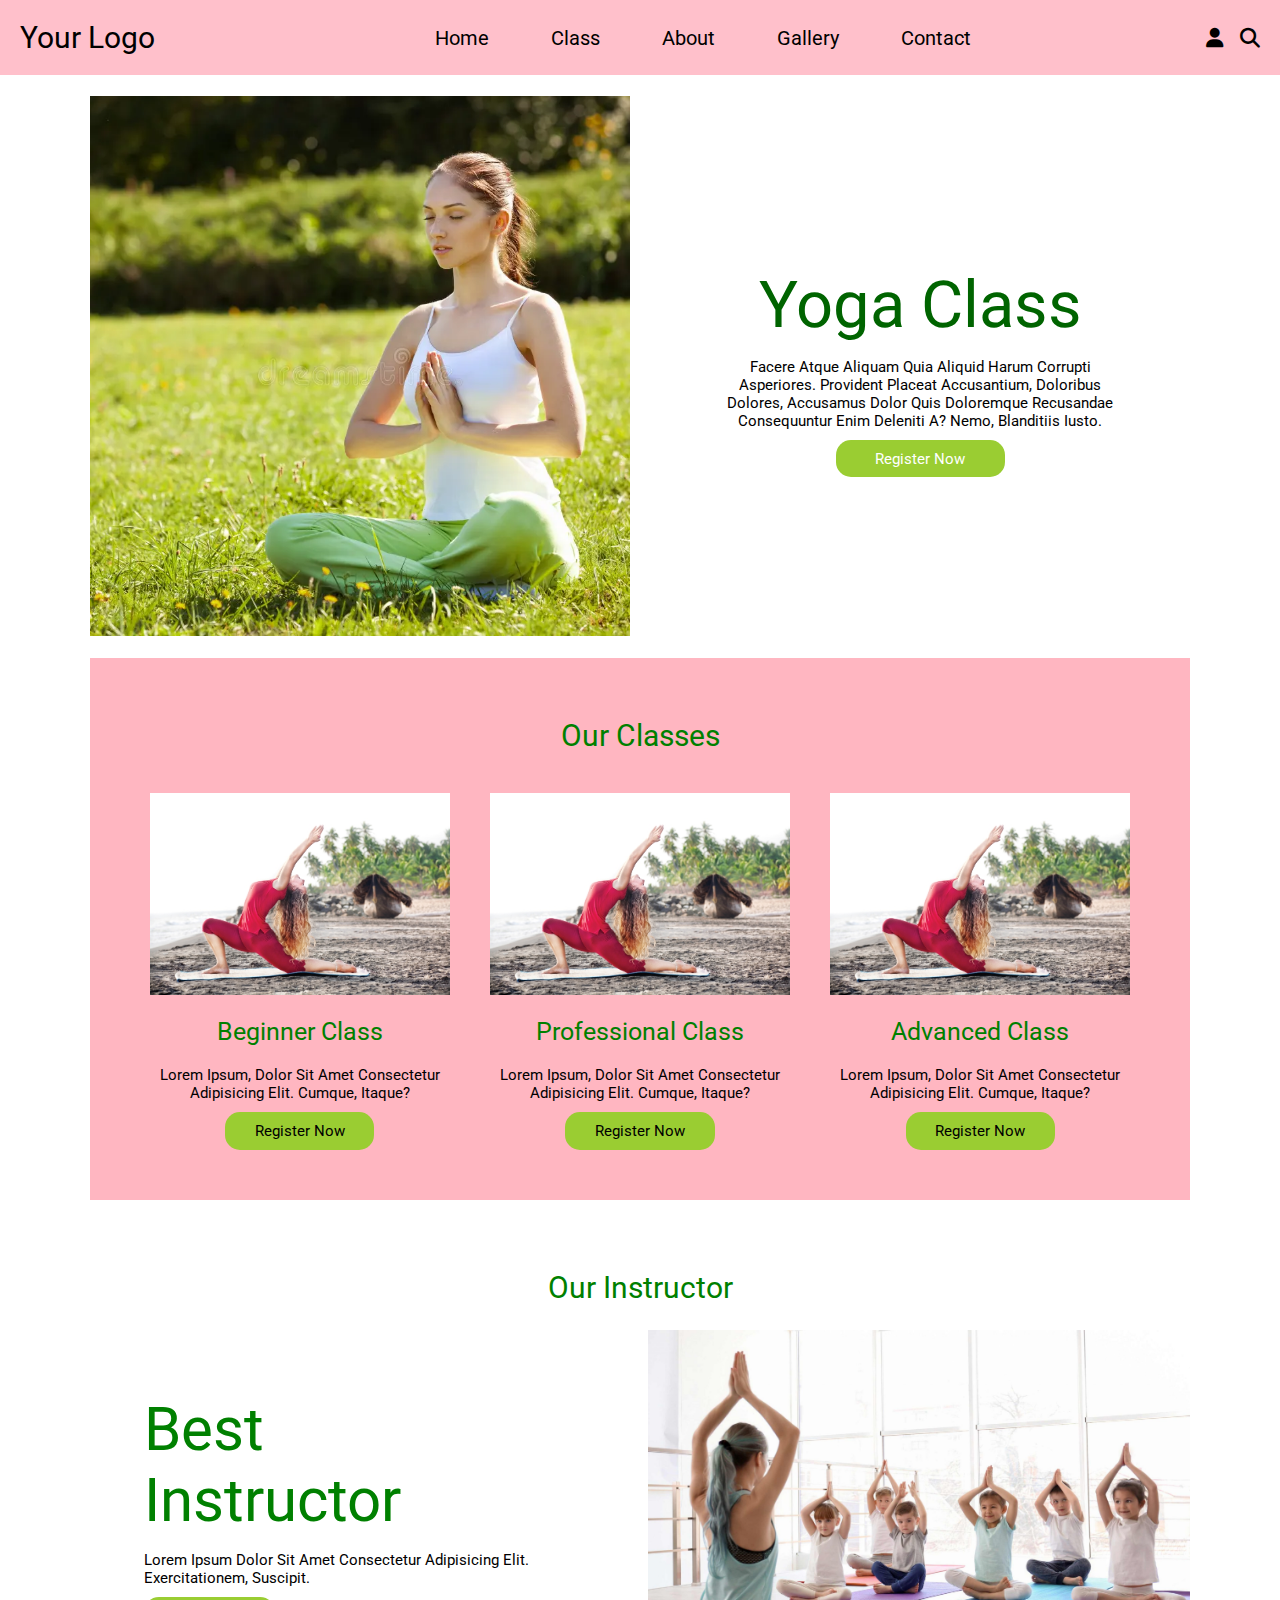
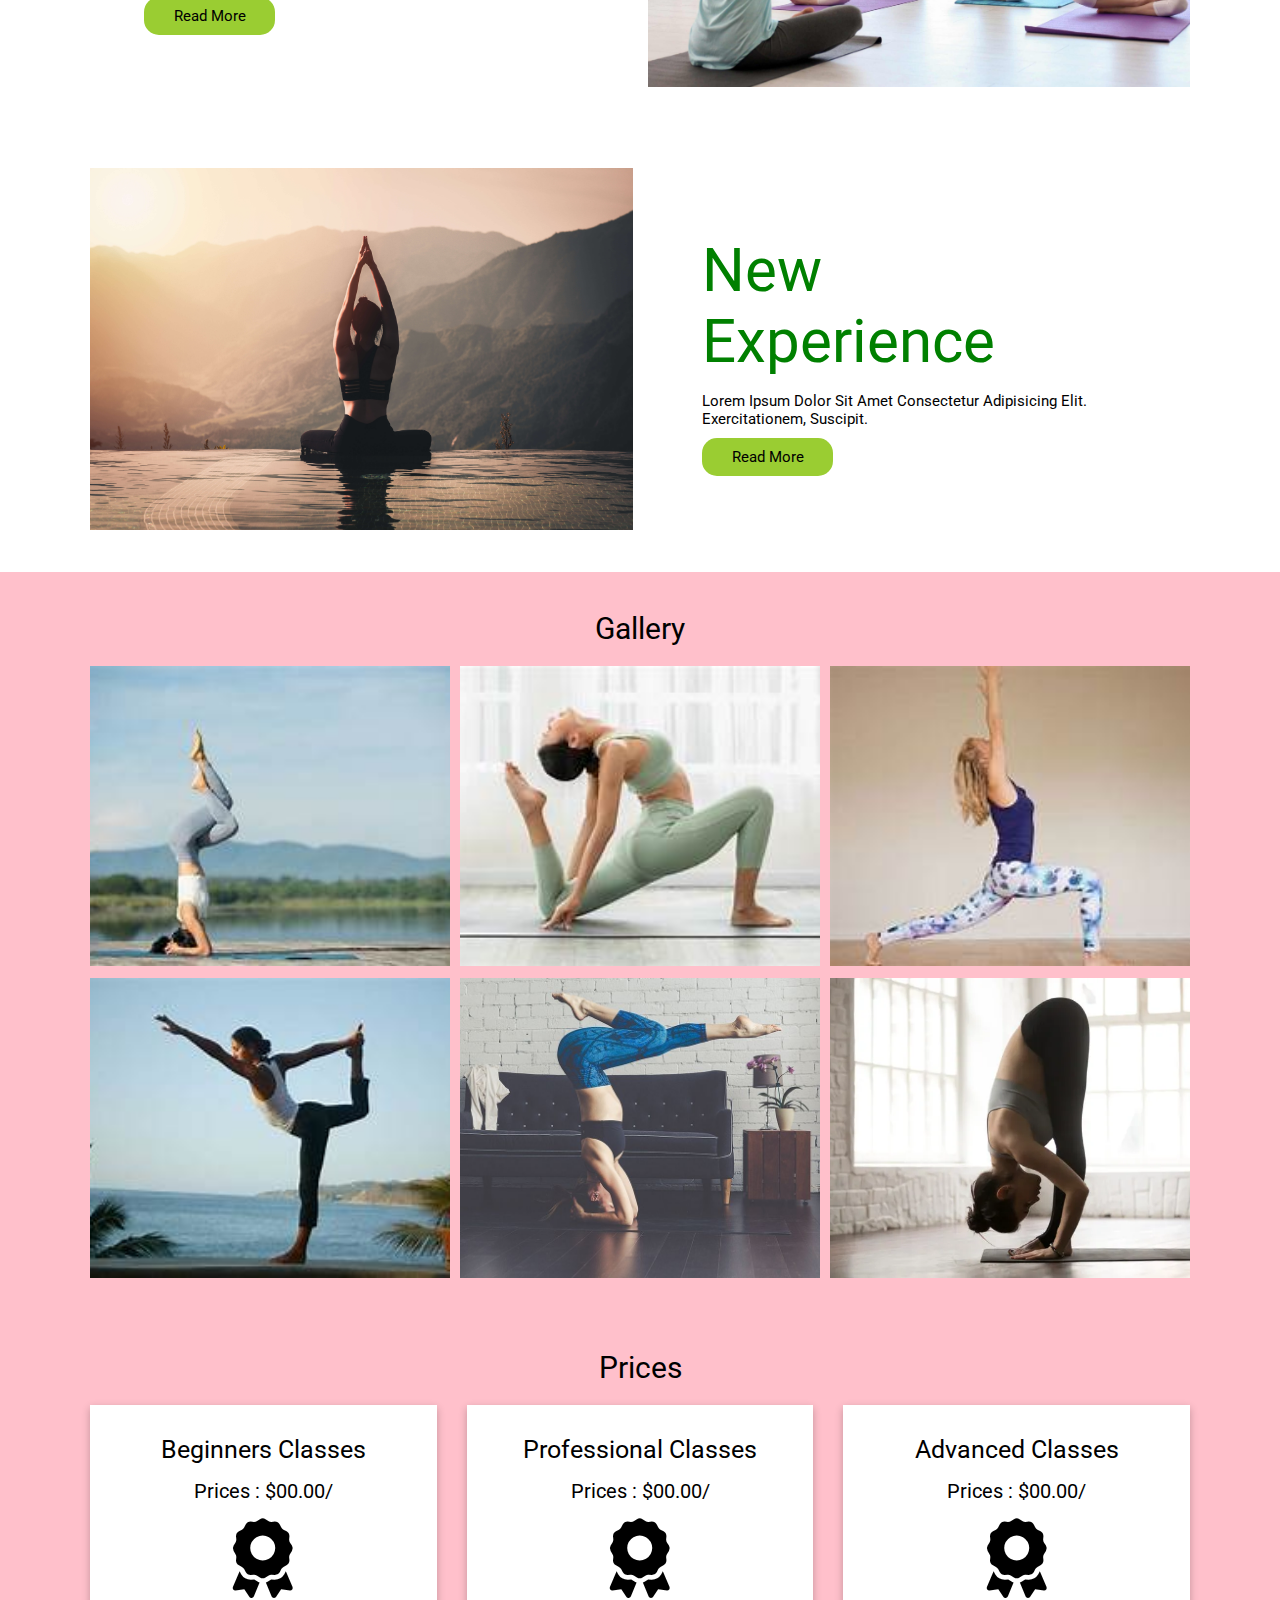
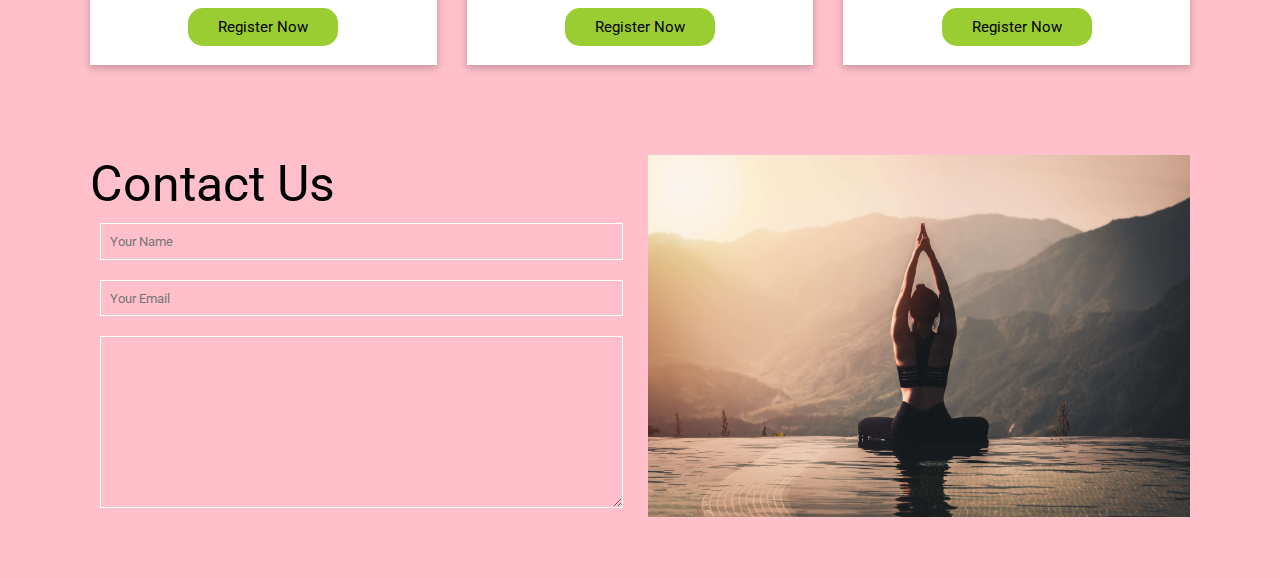
==== commit 6f8753d1: "Update index.html" ====
--- a/index.html
+++ b/index.html
@@ -52,7 +52,7 @@
             </div>
 
             <div class="inner-classes">
-                <img src="./images/images/two.jpg" alt="">
+                <img src="./images/two.jpg" alt="">
                 <div class="class-content">
                     <h2>Professional class</h2>
                     <p>Lorem ipsum, dolor sit amet consectetur adipisicing elit. Cumque, itaque?</p>
@@ -61,7 +61,7 @@
             </div>
 
             <div class="inner-classes">
-                <img src="./images/images/two.jpg" alt="">
+                <img src="./images/two.jpg" alt="">
                 <div class="class-content">
                     <h2>Advanced class</h2>
                     <p>Lorem ipsum, dolor sit amet consectetur adipisicing elit. Cumque, itaque?</p>
@@ -83,14 +83,14 @@
         </div>
         </div>
         <div class="inner-instructor">
-            <img src="./images/images/instructor.jpg" alt="">
+            <img src="./images/instructor.jpg" alt="">
         </div>
     </div>
 </div>
 <div class="our-instructor">
     <div class="main-instructor">
         <div class="inner-instructor">
-            <img src="./images/images/one.jpeg" alt="">
+            <img src="./images/one.jpeg" alt="">
         </div>
         <div class="inner-instructor">
             <div class="inner-content-instructor">
@@ -105,22 +105,22 @@
     <h1>Gallery</h1>
     <div class="main-gallery">
         <div class="inner-gallery">
-            <img src="./images/images/gal1.jpeg"  alt="">
+            <img src="./images/gal1.jpeg"  alt="">
         </div>
         <div class="inner-gallery">
-            <img src="./images/images/gal2.jpeg"  alt="">
+            <img src="./images/gal2.jpeg"  alt="">
         </div>
         <div class="inner-gallery">
-            <img src="./images/images/gal3.jpeg"  alt="">
+            <img src="./images/gal3.jpeg"  alt="">
         </div>
         <div class="inner-gallery">
-            <img src="./images/images/gal4.jpeg"  alt="">
+            <img src="./images/gal4.jpeg"  alt="">
         </div>
         <div class="inner-gallery">
-            <img src="./images/images/gal5.jpg"  alt="">
+            <img src="./images/gal5.jpg"  alt="">
         </div>
         <div class="inner-gallery">
-            <img src="./images/images/gal6.webp"  alt="">
+            <img src="./images/gal6.webp"  alt="">
         </div>
     </div>
 </div>
@@ -164,7 +164,7 @@
             </div>
         </div>
         <div class="inner-contact">
-            <img src="./images/images/one.jpeg" alt="">
+            <img src="./images/one.jpeg" alt="">
         </div>
     </div>
 </div>
